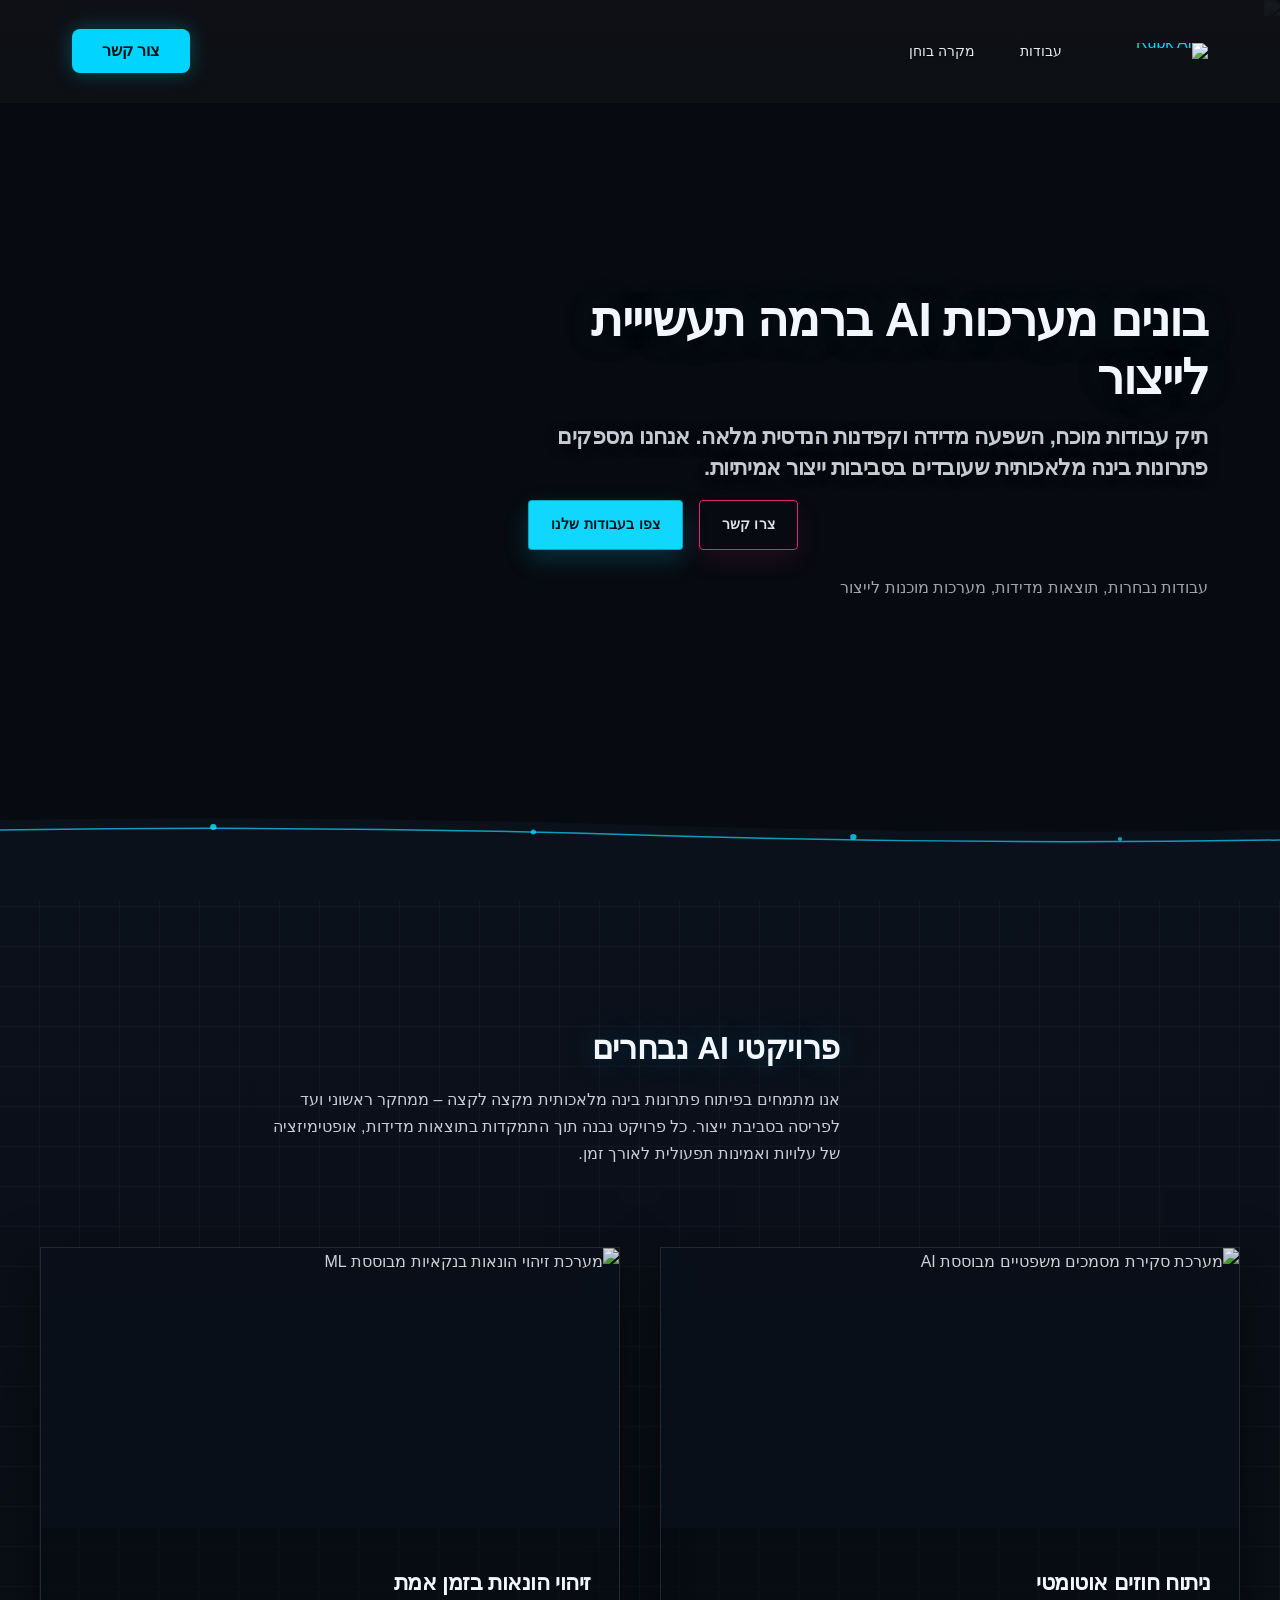
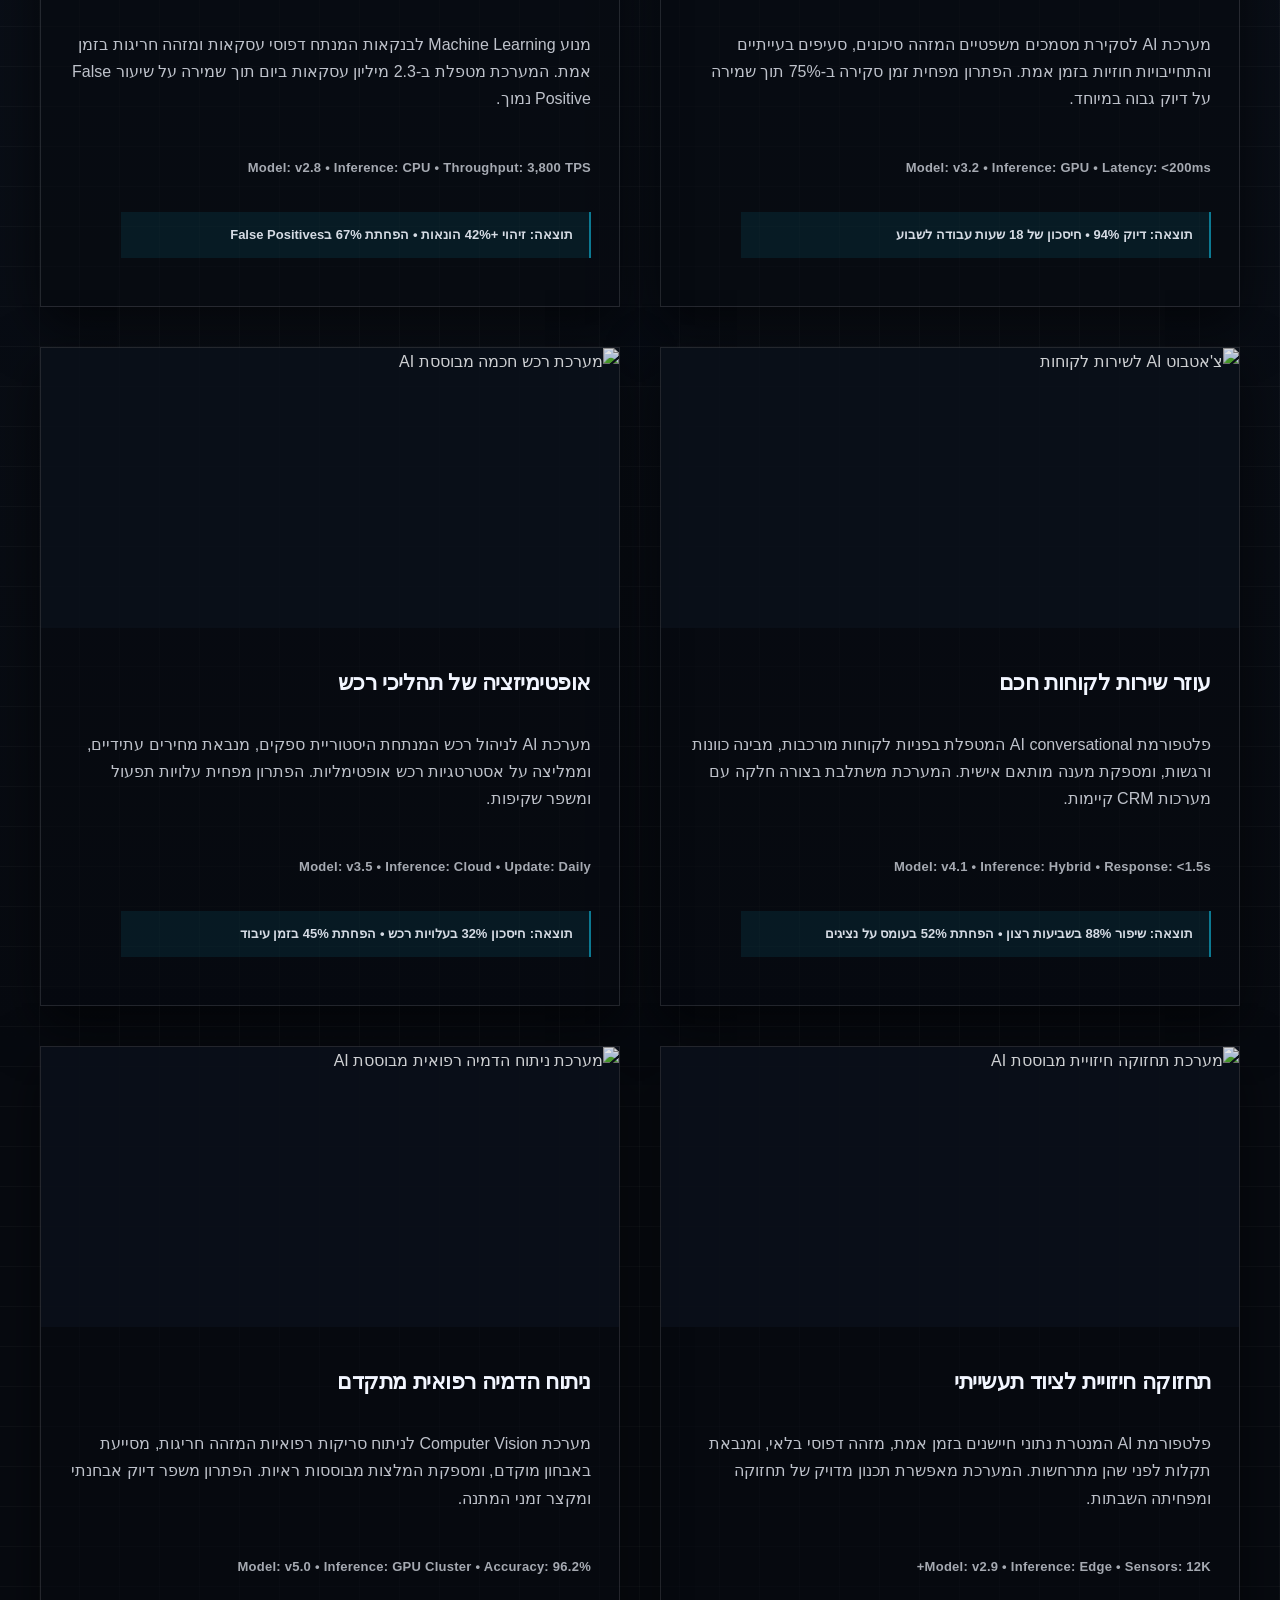
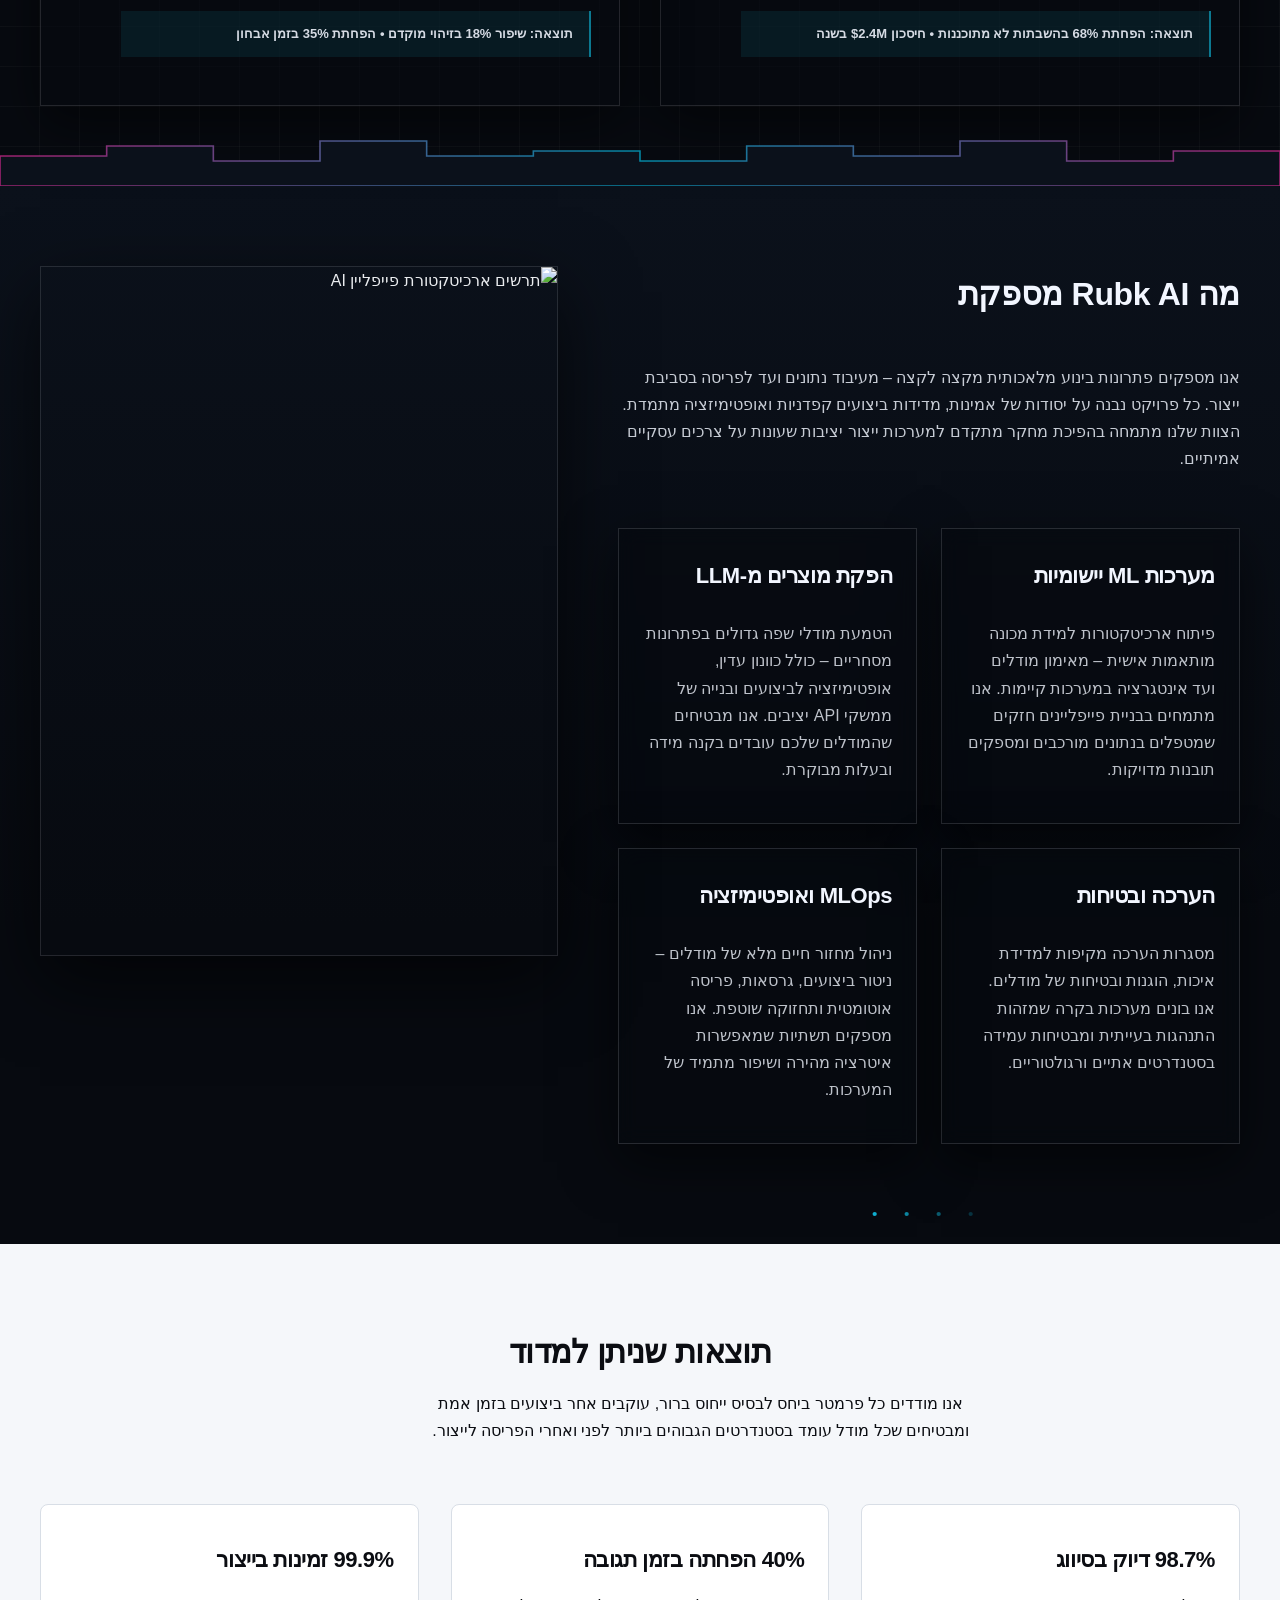
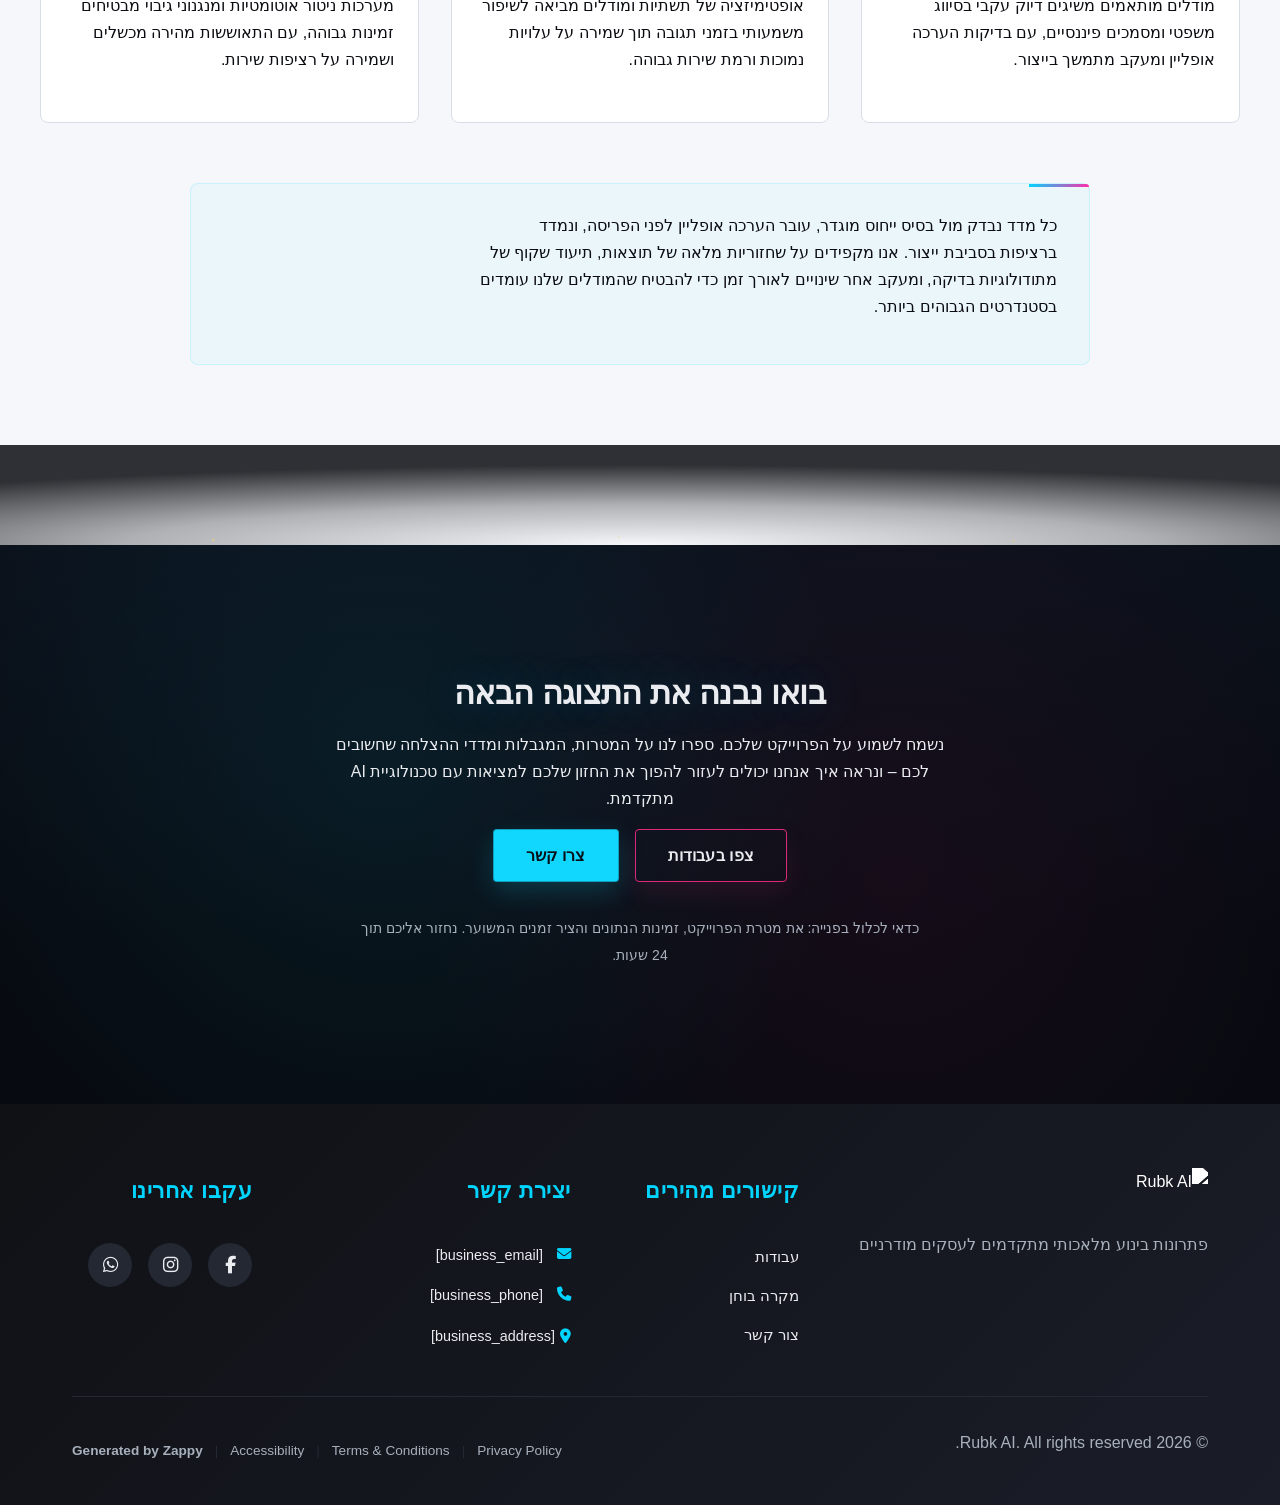
==== index.html @ 54a67a12 "Background sync: Progressive GitHub Sync" ====
<!DOCTYPE html>
<html lang="he" dir="rtl">
<head>
    <meta charset="UTF-8">
    <meta name="viewport" content="width=device-width, initial-scale=1.0">
    <meta name="robots" content="index, follow">
    <title>בינה מלאכותית לסקירת מסמכים משפטיים ושירות לקוחות — Rubk AI</title>
    <meta name="description" content="Rubk AI מובילה בפתרונות בינה מלאכותית לסקירת מסמכים משפטיים, שירות לקוחות אוטומטי ומערכות למידת מכונה בבנקאות. גלו את הטכנולוגיה המתקדמת שלנו.">
    <meta name="keywords" content="artificial intelligence legal document review, artificial intelligence customer service companies, machine learning in banking, בינה מלאכותית, פתרונות AI">
    
    <!-- Favicons -->
    <link rel="icon" type="image/x-icon" href="/assets/favicon.ico">
    <link rel="icon" type="image/png" sizes="16x16" href="/assets/favicon-16x16.png">
    <link rel="icon" type="image/png" sizes="32x32" href="/assets/favicon-32x32.png">
    <link rel="icon" type="image/png" sizes="48x48" href="/assets/favicon-48x48.png">
    <link rel="icon" type="image/png" sizes="192x192" href="/assets/favicon-192x192.png">
    <link rel="icon" type="image/png" sizes="512x512" href="/assets/favicon-512x512.png">
    <link rel="apple-touch-icon" href="/assets/apple-touch-icon.png">
    <!-- Zappy Analytics -->
<script>
(function() {
  'use strict';
  
  // Configuration
  var config = {
    websiteId: 'fe50f8b4-3760-4d78-8c7e-e76a817b6158',
    apiUrl: 'https://api.zappy5.com/api/analytics/track',
    sessionDuration: 30 * 60 * 1000, // 30 minutes
    visitorDuration: 30 * 24 * 60 * 60 * 1000, // 30 days
    trackPageViews: true,
    trackClicks: true,
    trackFormSubmissions: true
  };
  
  // Generate or retrieve persistent visitor ID (30 days)
  function getVisitorId() {
    var visitorKey = 'zappy_visitor_' + config.websiteId;
    var visitor = null;
    
    try {
      visitor = localStorage.getItem(visitorKey);
      if (visitor) {
        var visitorData = JSON.parse(visitor);
        var now = Date.now();
        
        // Check if visitor ID is still valid (30 days)
        if (now - visitorData.created < config.visitorDuration) {
          // Update last seen timestamp
          visitorData.lastSeen = now;
          localStorage.setItem(visitorKey, JSON.stringify(visitorData));
          return visitorData.id;
        }
      }
    } catch (e) {
      console.warn('Zappy Analytics: LocalStorage not available');
    }
    
    // Generate new visitor ID
    var newVisitorId = 'zv_' + Date.now() + '_' + Math.random().toString(36).substr(2, 9);
    
    try {
      localStorage.setItem(visitorKey, JSON.stringify({
        id: newVisitorId,
        created: Date.now(),
        lastSeen: Date.now()
      }));
    } catch (e) {
      // Continue without local storage
    }
    
    return newVisitorId;
  }
  
  // Generate or retrieve session ID (30 minutes)
  function getSessionId() {
    var sessionKey = 'zappy_session_' + config.websiteId;
    var session = null;
    
    try {
      session = sessionStorage.getItem(sessionKey);
      if (session) {
        var sessionData = JSON.parse(session);
        var now = Date.now();
        
        // Check if session is still valid
        if (now - sessionData.timestamp < config.sessionDuration) {
          // Update timestamp
          sessionData.timestamp = now;
          sessionStorage.setItem(sessionKey, JSON.stringify(sessionData));
          return sessionData.id;
        }
      }
    } catch (e) {
      console.warn('Zappy Analytics: SessionStorage not available');
    }
    
    // Generate new session ID
    var newSessionId = 'zs_' + Date.now() + '_' + Math.random().toString(36).substr(2, 9);
    
    try {
      sessionStorage.setItem(sessionKey, JSON.stringify({
        id: newSessionId,
        timestamp: Date.now()
      }));
    } catch (e) {
      // Continue without session storage
    }
    
    return newSessionId;
  }
  
  var visitorId = getVisitorId();
  var sessionId = getSessionId();
  
  // Track an event
  function trackEvent(eventType, data) {
    data = data || {};
    
    var eventData = {
      website_id: config.websiteId,
      event_type: eventType,
      page_path: window.location.pathname,
      referrer: document.referrer || 'direct',
      visitor_id: visitorId,
      session_id: sessionId,
      metadata: data
    };
    
    // Use sendBeacon if available (better for page unload events)
    if (navigator.sendBeacon) {
      var blob = new Blob([JSON.stringify(eventData)], { type: 'application/json' });
      navigator.sendBeacon(config.apiUrl, blob);
    } else {
      // Fallback to fetch
      fetch(config.apiUrl, {
        method: 'POST',
        headers: {
          'Content-Type': 'application/json'
        },
        body: JSON.stringify(eventData),
        keepalive: true
      }).catch(function(error) {
        console.warn('Zappy Analytics: Failed to track event', error);
      });
    }
  }
  
  // Track page view
  if (config.trackPageViews) {
    trackEvent('pageview', {
      title: document.title,
      url: window.location.href
    });
  }
  
  // Track clicks on important elements
  if (config.trackClicks) {
    document.addEventListener('click', function(e) {
      var target = e.target;
      
      // Track button clicks (counted as actions)
      if (target.tagName === 'BUTTON' || target.closest('button')) {
        var button = target.tagName === 'BUTTON' ? target : target.closest('button');
        trackEvent('click', {
          element: 'button',
          text: button.textContent.trim().substring(0, 100),
          id: button.id || null,
          class: button.className || null
        });
      }
      
      // Track link clicks (navigation - not counted as actions)
      else if (target.tagName === 'A' || target.closest('a')) {
        var link = target.tagName === 'A' ? target : target.closest('a');
        trackEvent('navigation', {
          element: 'link',
          text: link.textContent.trim().substring(0, 100),
          href: link.href,
          external: link.hostname !== window.location.hostname
        });
      }
    }, true);
  }
  
  // Track form submissions
  if (config.trackFormSubmissions) {
    document.addEventListener('submit', function(e) {
      var form = e.target;
      
      trackEvent('form_submit', {
        form_id: form.id || null,
        form_name: form.name || null,
        form_action: form.action || null,
        form_method: form.method || 'GET'
      });
    }, true);
  }
  
  // Track time on page (send on page unload)
  var pageLoadTime = Date.now();
  
  window.addEventListener('beforeunload', function() {
    var timeOnPage = Math.floor((Date.now() - pageLoadTime) / 1000); // in seconds
    
    trackEvent('page_unload', {
      time_on_page: timeOnPage,
      page_path: window.location.pathname
    });
  });
  
  // Expose tracking function globally for custom events
  window.zappyAnalytics = {
    track: trackEvent,
    getVisitorId: function() { return visitorId; },
    getSessionId: function() { return sessionId; }
  };
  
})();
</script>
<!-- End Zappy Analytics -->
    <meta property="og:title" content="בינה מלאכותית לסקירת מסמכים משפטיים ושירות לקוחות — Rubk AI">
  <meta property="og:description" content="Rubk AI מובילה בפתרונות בינה מלאכותית לסקירת מסמכים משפטיים, שירות לקוחות אוטומטי ומערכות למידת מכונה בבנקאות. גלו את הטכנולוגיה המתקדמת שלנו.">
  <meta property="og:type" content="website">
  <meta property="og:locale" content="he_IL">
  
  <meta name="twitter:card" content="summary_large_image">
  <meta name="twitter:title" content="בינה מלאכותית לסקירת מסמכים משפטיים ושירות לקוחות — Rubk AI">
  <meta name="twitter:description" content="Rubk AI מובילה בפתרונות בינה מלאכותית לסקירת מסמכים משפטיים, שירות לקוחות אוטומטי ומערכות למידת מכונה בבנקאות. גלו את הטכנולוגיה המתקדמת שלנו.">
  
  <link rel="stylesheet" href="https://cdnjs.cloudflare.com/ajax/libs/font-awesome/6.4.0/css/all.min.css">

    <!-- Favicons -->
    <link rel="icon" type="image/x-icon" href="/assets/favicon.ico">
    <link rel="icon" type="image/png" sizes="16x16" href="/assets/favicon-16x16.png">
    <link rel="icon" type="image/png" sizes="32x32" href="/assets/favicon-32x32.png">
    <link rel="icon" type="image/png" sizes="48x48" href="/assets/favicon-48x48.png">
    <link rel="icon" type="image/png" sizes="192x192" href="/assets/favicon-192x192.png">
    <link rel="icon" type="image/png" sizes="512x512" href="/assets/favicon-512x512.png">
    <link rel="apple-touch-icon" href="/assets/apple-touch-icon.png">
    <!-- Cookie Consent -->
    <link rel="stylesheet" href="https://cdn.jsdelivr.net/npm/vanilla-cookieconsent@3/dist/cookieconsent.css">
    <script src="https://cdn.jsdelivr.net/npm/vanilla-cookieconsent@3/dist/cookieconsent.umd.js"></script>
    <!-- Mickidum Accessibility Toolbar -->
    <script src="https://cdn.jsdelivr.net/gh/mickidum/acc_toolbar/acctoolbar/acctoolbar.min.js"></script>
    <link rel="stylesheet" href="/styles.css">

    <style id="zappy-dropdown-submenu-styles">
      /* ========== DESKTOP DROPDOWN SUBMENU STYLES ========== */
      /* Base styles for dropdown submenus - parent must be positioned */
      .nav-menu li:has(.sub-menu), nav li:has(.sub-menu), .navbar li:has(.sub-menu), #navMenu li:has(.sub-menu) { position: relative; }
      /* Submenu base - hidden by default */
      .nav-menu .sub-menu, nav .sub-menu, .navbar .sub-menu, #navMenu .sub-menu { display: block !important; position: absolute !important; top: 100%; left: 0; min-width: 220px; background: white; border-radius: 8px; box-shadow: 0 8px 25px rgba(0,0,0,0.15); padding: 8px 0; opacity: 0; visibility: hidden; transform: translateY(10px); transition: all 0.3s ease; z-index: 1000; list-style: none; pointer-events: none; }
      /* CRITICAL: Desktop hover styles to show dropdown */
      .nav-menu li:hover > .sub-menu, nav li:hover > .sub-menu, .navbar li:hover > .sub-menu, #navMenu li:hover > .sub-menu { opacity: 1 !important; visibility: visible !important; transform: translateY(0) !important; pointer-events: auto !important; }
      /* Submenu item styling */
      .sub-menu li { list-style: none; margin: 0; padding: 0; }
      .sub-menu a { display: block !important; padding: 10px 16px !important; color: #333 !important; font-weight: 500; text-decoration: none; white-space: nowrap; transition: background-color 0.2s; }
      .sub-menu a:hover { background-color: #f5f5f5; }
      /* RTL (Hebrew/Arabic) dropdown positioning */
      [dir="rtl"] .nav-menu .sub-menu, [dir="rtl"] nav .sub-menu, [dir="rtl"] .navbar .sub-menu, html[lang="he"] .nav-menu .sub-menu, html[lang="he"] nav .sub-menu, html[lang="he"] .navbar .sub-menu, html[lang="ar"] .nav-menu .sub-menu, html[lang="ar"] nav .sub-menu, html[lang="ar"] .navbar .sub-menu { left: auto !important; right: 0 !important; }
      /* Hide empty dropdown menus */
      .sub-menu:empty, .sub-menu:not(:has(li:not(.zappy-hidden-menu-item))), .sub-menu:not(:has(li)) { display: none !important; opacity: 0 !important; visibility: hidden !important; pointer-events: none !important; }
      /* Desktop: show submenu on Menu Group hover */
      li:has(.menu-group-title):hover > .sub-menu { opacity: 1 !important; visibility: visible !important; transform: translateY(0) !important; pointer-events: auto !important; }
      /* Menu Group title styling */
      .nav-menu > li > .menu-group-title, #navMenu > li > .menu-group-title { display: inline-block; padding: 0.5rem 1rem; cursor: default; user-select: none; }
      
      /* ========== MOBILE SUBMENU STYLES ========== */
      @media (max-width: 768px) {
        .nav-menu .sub-menu, nav .sub-menu, .navbar .sub-menu, #navMenu .sub-menu { position: static !important; transform: none !important; box-shadow: none !important; background: transparent !important; max-height: 0; overflow: hidden; opacity: 0; visibility: hidden; transition: max-height 0.3s ease, opacity 0.3s ease; padding: 0 !important; border-radius: 0 !important; }
        .sub-menu.mobile-expanded { max-height: 500px !important; opacity: 1 !important; visibility: visible !important; padding: 8px 0 8px 16px !important; }
        [dir="rtl"] .sub-menu.mobile-expanded, html[lang="he"] .sub-menu.mobile-expanded { padding: 8px 16px 8px 0 !important; }
        /* Disable hover behavior on mobile */
        .nav-menu li:hover > .sub-menu, nav li:hover > .sub-menu, .navbar li:hover > .sub-menu, #navMenu li:hover > .sub-menu { opacity: 0; visibility: hidden; pointer-events: none; }
        .nav-menu li > .sub-menu.mobile-expanded, nav li > .sub-menu.mobile-expanded, .navbar li > .sub-menu.mobile-expanded, #navMenu li > .sub-menu.mobile-expanded { opacity: 1 !important; visibility: visible !important; pointer-events: auto !important; }
        .nav-menu li:has(.sub-menu), nav li:has(.sub-menu), .navbar li:has(.sub-menu), #navMenu li:has(.sub-menu) { display: flex !important; flex-wrap: wrap !important; align-items: center !important; position: relative !important; min-height: 44px !important; }
        .nav-menu li:has(.sub-menu) > a, nav li:has(.sub-menu) > a, .navbar li:has(.sub-menu) > a, #navMenu li:has(.sub-menu) > a { flex: 1 !important; min-width: 0 !important; }
        .nav-menu li:has(.sub-menu) > .menu-group-title, nav li:has(.sub-menu) > .menu-group-title, .navbar li:has(.sub-menu) > .menu-group-title, #navMenu li:has(.sub-menu) > .menu-group-title { flex: 1 !important; min-width: 0 !important; padding: 0 !important; line-height: inherit !important; }
        .nav-menu li:has(.sub-menu) > .sub-menu, nav li:has(.sub-menu) > .sub-menu, .navbar li:has(.sub-menu) > .sub-menu, #navMenu li:has(.sub-menu) > .sub-menu { flex-basis: 100% !important; width: 100% !important; }
        .nav-menu li:has(.sub-menu) > a [class*="chevron"], .nav-menu li:has(.sub-menu) > a [class*="arrow"], .nav-menu li:has(.sub-menu) > a .fa-chevron-down, .nav-menu li:has(.sub-menu) > a .fa-angle-down, nav li:has(.sub-menu) > a [class*="chevron"], nav li:has(.sub-menu) > a [class*="arrow"], #navMenu li:has(.sub-menu) > a [class*="chevron"], #navMenu li:has(.sub-menu) > a [class*="arrow"] { display: none !important; visibility: hidden !important; }
        .mobile-submenu-toggle { display: flex !important; align-items: center !important; justify-content: center !important; width: 44px !important; height: auto !important; background: transparent !important; border: none !important; cursor: pointer !important; color: var(--text-dark) !important; position: static !important; flex-shrink: 0 !important; align-self: stretch !important; z-index: 2 !important; padding: 0 !important; margin: 0 !important; }
        .mobile-submenu-toggle::after { content: '' !important; width: 0 !important; height: 0 !important; border-left: 6px solid transparent !important; border-right: 6px solid transparent !important; border-top: 7px solid currentColor !important; transition: transform 0.3s ease !important; }
        .mobile-submenu-toggle.expanded::after { transform: rotate(180deg) !important; }
        .sub-menu a { padding: 10px 0 !important; display: block !important; color: var(--text-dark) !important; }
        .navbar .sub-menu li a, nav.navbar .sub-menu li a, .zappy-products-dropdown .sub-menu a { color: var(--text-dark) !important; }
      }
      @media (min-width: 769px) { .mobile-submenu-toggle { display: none !important; } }
    </style>

    <style id="zappy-widget-visibility">
      #mic-access-tool-general-button, .mic-access-tool-general-button,
      #mic-init-access-tool .mic-access-tool-general-button, #mic-init-access-tool #mic-access-tool-general-button,
      ._access-icon, #mic-access-tool-box, .mic-access-tool-box,
      #mic-init-access-tool #mic-access-tool-box, div[id*="mic-access-tool-box"], ._access-menu {
        display: none !important; visibility: hidden !important; opacity: 0 !important; pointer-events: none !important;
      }
    </style>
</head>
<body>

  <nav class="navbar" dir="rtl">
  <button class="mobile-toggle" id="mobileToggle" aria-label="Menu">
    <svg class="hamburger-icon" width="24" height="24" viewbox="0 0 24 24" fill="none">
      <path d="M3 12h18M3 6h18M3 18h18" stroke="currentColor" stroke-width="2" stroke-linecap="round"></path>
    </svg>
    <svg class="close-icon" width="24" height="24" viewbox="0 0 24 24" fill="none" style="display:none;">
      <path d="M18 6L6 18M6 6l12 12" stroke="currentColor" stroke-width="2" stroke-linecap="round"></path>
    </svg>
  </button>
  
  <button class="phone-header-btn" aria-label="Call">
    <svg width="20" height="20" viewbox="0 0 24 24" fill="currentColor">
      <path d="M22 16.92v3a2 2 0 0 1-2.18 2 19.79 19.79 0 0 1-8.63-3.07 19.5 19.5 0 0 1-6-6 19.79 19.79 0 0 1-3.07-8.67A2 2 0 0 1 4.11 2h3a2 2 0 0 1 2 1.72 12.84 12.84 0 0 0 .7 2.81 2 2 0 0 1-.45 2.11L8.09 9.91a16 16 0 0 0 6 6l1.27-1.27a2 2 0 0 1 2.11-.45 12.84 12.84 0 0 0 2.81.7A2 2 0 0 1 22 16.92z"></path>
    </svg>
  </button>
  
  <div class="nav-container">
    <div class="nav-brand">
      <a href="/" class="logo-link">
        <img src="/assets/rubk-ai-artificial-intelligence-logo.webp" alt="Rubk AI" class="logo">
      </a>
    </div>
    
    <ul class="nav-menu" id="navMenu"><li><a href="/work">עבודות</a></li><li><a href="/case-study">מקרה בוחן</a></li></ul>
    
    <div class="nav-cta-container">
      <a href="/contact" class="nav-cta-btn">צור קשר</a>
    </div>
  </div>
</nav>
  
  <main>
    <section class="index-hero-section" data-layout-spec="בית-hero" data-hero-type="fullscreen-scrim">
  <!-- Background Image Layer -->
  <div class="index-hero-section__bg-wrapper">
    <img data-hero-bg="true" data-placeholder="index-hero-bg" data-context="Cinematic near-black background with neural network nodes and connections, subtle bokeh light points in electric cyan and magenta, film grain texture overlay, deep space technology aesthetic, abstract AI visualization with glowing data points and interconnected pathways, dark atmospheric lighting with depth, professional tech photography style" width="1920" height="1080" src="/assets/site-index-hero-bg.webp" alt="רקע רשת נוירונים" class="index-hero-section__bg-image">
  </div>

  <!-- Gradient Scrim Overlay -->
  <div class="index-hero-section__scrim" aria-hidden="true"></div>

  <!-- Content Overlay Group -->
  <div class="index-hero-section__content">
    <div class="index-hero-section__content-inner">
      <h1 class="index-hero-section__headline">בונים מערכות AI ברמה תעשייית לייצור</h1>
      <h3 class="index-hero-section__subtitle">תיק עבודות מוכח, השפעה מדידה וקפדנות הנדסית מלאה. אנחנו מספקים פתרונות בינה מלאכותית שעובדים בסביבות ייצור אמיתיות.</h3>
      
      <div class="index-hero-section__cta-group">
        <a href="/work" class="index-hero-section__cta index-hero-section__cta--primary">צפו בעבודות שלנו</a>
        <a href="/contact" class="index-hero-section__cta index-hero-section__cta--secondary">צרו קשר</a>
      </div>

      <p class="index-hero-section__credibility">עבודות נבחרות, תוצאות מדידות, מערכות מוכנות לייצור</p>
    </div>
  </div>

  <!-- Bottom Divider: Diagonal Gradient Fade + Neon Line with Node Dots -->
  <div class="index-hero-section__divider-wrapper">
    <svg data-no-icon-edit="true" aria-hidden="true" viewbox="0 0 1200 120" preserveaspectratio="none" xmlns="http://www.w3.org/2000/svg" class="index-hero-section__divider-svg">
      <defs>
        <linearGradient id="index-hero-divider-gradient" x1="0%" y1="0%" x2="0%" y2="100%">
          <stop offset="0%" style="stop-color:rgba(7,10,16,0);stop-"></stop>
          <stop offset="100%" style="stop-color:#070A10;stop-opacity:1"></stop>
        </linearGradient>
      </defs>
      <!-- Diagonal gradient fill -->
      <path d="M0,120 L0,40 Q300,35 600,45 T1200,50 L1200,120 Z" fill="#0B111B"></path>
      <!-- Neon cyan line with node dots -->
      <path d="M0,50 Q300,45 600,55 T1200,60" stroke="#11D7FF" stroke-width="1.5" fill="#0B111B" opacity="0.7"></path>
      <circle cx="200" cy="47" r="3" fill="#11D7FF" opacity="0.85"></circle>
      <circle cx="500" cy="52" r="2.5" fill="#11D7FF" opacity="0.75"></circle>
      <circle cx="800" cy="57" r="3" fill="#11D7FF" opacity="0.8"></circle>
      <circle cx="1050" cy="59" r="2" fill="#11D7FF" opacity="0.7"></circle>
    </svg>
  </div>
</section>

<section class="index-portfolio-section" data-layout-spec="בית-portfolio">
  <div class="index-portfolio-container">
    <div class="index-portfolio-intro">
      <h2>פרויקטי AI נבחרים</h2>
      <p>אנו מתמחים בפיתוח פתרונות בינה מלאכותית מקצה לקצה – ממחקר ראשוני ועד לפריסה בסביבת ייצור. כל פרויקט נבנה תוך התמקדות בתוצאות מדידות, אופטימיזציה של עלויות ואמינות תפעולית לאורך זמן.</p>
    </div>

    <div class="index-portfolio-grid">
      <article class="index-portfolio-card">
        <div class="index-portfolio-card-image">
          <img data-placeholder="index-portfolio-image-1" data-context="Dark-themed AI dashboard showing legal document review interface with highlighted clauses, confidence scores, and automated risk assessment visualizations for an artificial intelligence legal document review system" width="600" height="400" src="/assets/site-index-portfolio-image-1.webp" alt="מערכת סקירת מסמכים משפטיים מבוססת AI">
        </div>
        <div class="index-portfolio-card-content">
          <h3>ניתוח חוזים אוטומטי</h3>
          <p>מערכת AI לסקירת מסמכים משפטיים המזהה סיכונים, סעיפים בעייתיים והתחייבויות חוזיות בזמן אמת. הפתרון מפחית זמן סקירה ב-75% תוך שמירה על דיוק גבוה במיוחד.</p>
          <p class="index-portfolio-card-tech"><span class="index-portfolio-mono">Model: v3.2 • Inference: GPU • Latency: &lt;200ms</span></p>
          <p class="index-portfolio-card-metric">תוצאה: דיוק 94% • חיסכון של 18 שעות עבודה לשבוע</p>
        </div>
      </article>

      <article class="index-portfolio-card">
        <div class="index-portfolio-card-image">
          <img data-placeholder="index-portfolio-image-2" data-context="Modern banking AI interface showing fraud detection dashboard with transaction flow visualization, anomaly alerts, and real-time risk scoring for machine learning in banking applications" width="600" height="400" src="/assets/site-index-portfolio-image-2.webp" alt="מערכת זיהוי הונאות בנקאיות מבוססת ML">
        </div>
        <div class="index-portfolio-card-content">
          <h3>זיהוי הונאות בזמן אמת</h3>
          <p>מנוע Machine Learning לבנקאות המנתח דפוסי עסקאות ומזהה חריגות בזמן אמת. המערכת מטפלת ב-2.3 מיליון עסקאות ביום תוך שמירה על שיעור False Positive נמוך.</p>
          <p class="index-portfolio-card-tech"><span class="index-portfolio-mono">Model: v2.8 • Inference: CPU • Throughput: 3,800 TPS</span></p>
          <p class="index-portfolio-card-metric">תוצאה: זיהוי +42% הונאות • הפחתת 67% בFalse Positives</p>
        </div>
      </article>

      <article class="index-portfolio-card">
        <div class="index-portfolio-card-image">
          <img data-placeholder="index-portfolio-image-3" data-context="Sleek customer service AI chatbot interface showing conversation flow, sentiment analysis indicators, and automated response suggestions for artificial intelligence customer service companies" width="600" height="400" src="/assets/site-index-portfolio-image-3.webp" alt="צ'אטבוט AI לשירות לקוחות">
        </div>
        <div class="index-portfolio-card-content">
          <h3>עוזר שירות לקוחות חכם</h3>
          <p>פלטפורמת AI conversational המטפלת בפניות לקוחות מורכבות, מבינה כוונות ורגשות, ומספקת מענה מותאם אישית. המערכת משתלבת בצורה חלקה עם מערכות CRM קיימות.</p>
          <p class="index-portfolio-card-tech"><span class="index-portfolio-mono">Model: v4.1 • Inference: Hybrid • Response: &lt;1.5s</span></p>
          <p class="index-portfolio-card-metric">תוצאה: שיפור 88% בשביעות רצון • הפחתת 52% בעומס על נציגים</p>
        </div>
      </article>

      <article class="index-portfolio-card">
        <div class="index-portfolio-card-image">
          <img data-placeholder="index-portfolio-image-4" data-context="Professional procurement AI dashboard showing supplier evaluation metrics, cost optimization graphs, and automated purchase order recommendations for procurement ai systems" width="600" height="400" src="/assets/site-index-portfolio-image-4.webp" alt="מערכת רכש חכמה מבוססת AI">
        </div>
        <div class="index-portfolio-card-content">
          <h3>אופטימיזציה של תהליכי רכש</h3>
          <p>מערכת AI לניהול רכש המנתחת היסטוריית ספקים, מנבאת מחירים עתידיים, וממליצה על אסטרטגיות רכש אופטימליות. הפתרון מפחית עלויות תפעול ומשפר שקיפות.</p>
          <p class="index-portfolio-card-tech"><span class="index-portfolio-mono">Model: v3.5 • Inference: Cloud • Update: Daily</span></p>
          <p class="index-portfolio-card-metric">תוצאה: חיסכון 32% בעלויות רכש • הפחתת 45% בזמן עיבוד</p>
        </div>
      </article>

      <article class="index-portfolio-card">
        <div class="index-portfolio-card-image">
          <img data-placeholder="index-portfolio-image-5" data-context="Advanced predictive maintenance AI system showing industrial equipment monitoring, failure prediction graphs, and maintenance scheduling interface with IoT sensor data visualization" width="600" height="400" src="/assets/site-index-portfolio-image-5.webp" alt="מערכת תחזוקה חיזויית מבוססת AI">
        </div>
        <div class="index-portfolio-card-content">
          <h3>תחזוקה חיזויית לציוד תעשייתי</h3>
          <p>פלטפורמת AI המנטרת נתוני חיישנים בזמן אמת, מזהה דפוסי בלאי, ומנבאת תקלות לפני שהן מתרחשות. המערכת מאפשרת תכנון מדויק של תחזוקה ומפחיתה השבתות.</p>
          <p class="index-portfolio-card-tech"><span class="index-portfolio-mono">Model: v2.9 • Inference: Edge • Sensors: 12K+</span></p>
          <p class="index-portfolio-card-metric">תוצאה: הפחתת 68% בהשבתות לא מתוכננות • חיסכון $2.4M בשנה</p>
        </div>
      </article>

      <article class="index-portfolio-card">
        <div class="index-portfolio-card-image">
          <img data-placeholder="index-portfolio-image-6" data-context="Sophisticated medical imaging AI system showing diagnostic analysis interface with highlighted anomalies, confidence scores, and comparative scan visualizations for healthcare diagnostics" width="600" height="400" src="/assets/site-index-portfolio-image-6.webp" alt="מערכת ניתוח הדמיה רפואית מבוססת AI">
        </div>
        <div class="index-portfolio-card-content">
          <h3>ניתוח הדמיה רפואית מתקדם</h3>
          <p>מערכת Computer Vision לניתוח סריקות רפואיות המזהה חריגות, מסייעת באבחון מוקדם, ומספקת המלצות מבוססות ראיות. הפתרון משפר דיוק אבחנתי ומקצר זמני המתנה.</p>
          <p class="index-portfolio-card-tech"><span class="index-portfolio-mono">Model: v5.0 • Inference: GPU Cluster • Accuracy: 96.2%</span></p>
          <p class="index-portfolio-card-metric">תוצאה: שיפור 18% בזיהוי מוקדם • הפחתת 35% בזמן אבחון</p>
        </div>
      </article>
    </div>
  </div>

  <div class="index-portfolio-divider-wrapper">
    <svg data-no-icon-edit="true" aria-hidden="true" viewbox="0 0 1200 60" preserveaspectratio="none" xmlns="http://www.w3.org/2000/svg">
      <defs>
        <linearGradient id="index-portfolio-gradient" x1="0%" y1="0%" x2="100%" y2="0%">
          <stop offset="0%" style="stop-color:#FF2DAA;stop-opacity:0.6"></stop>
          <stop offset="50%" style="stop-color:#00D4FF;stop-opacity:0.6"></stop>
          <stop offset="100%" style="stop-color:#FF2DAA;stop-opacity:0.6"></stop>
        </linearGradient>
      </defs>
      <path d="M0,60 L0,30 L100,30 L100,20 L200,20 L200,35 L300,35 L300,15 L400,15 L400,30 L500,30 L500,25 L600,25 L600,35 L700,35 L700,20 L800,20 L800,30 L900,30 L900,15 L1000,15 L1000,35 L1100,35 L1100,25 L1200,25 L1200,60 Z" fill="#0B111B" stroke="url(#index-portfolio-gradient)" stroke-width="1.5"></path>
    </svg>
  </div>
</section>

<section class="index-capabilities-section" data-layout-spec="בית-capabilities">
  <div class="index-capabilities-container">
    <div class="index-capabilities-content-column">
      <h2 class="index-capabilities-title">מה Rubk AI מספקת</h2>
      <p class="index-capabilities-intro">אנו מספקים פתרונות בינוע מלאכותית מקצה לקצה – מעיבוד נתונים ועד לפריסה בסביבת ייצור. כל פרויקט נבנה על יסודות של אמינות, מדידות ביצועים קפדניות ואופטימיזציה מתמדת. הצוות שלנו מתמחה בהפיכת מחקר מתקדם למערכות ייצור יציבות שעונות על צרכים עסקיים אמיתיים.</p>
      <div class="index-capabilities-grid">
        <div class="index-capabilities-block">
          <h3 class="index-capabilities-block-title">מערכות ML יישומיות</h3>
          <p class="index-capabilities-block-text">פיתוח ארכיטקטורות למידת מכונה מותאמות אישית – מאימון מודלים ועד אינטגרציה במערכות קיימות. אנו מתמחים בבניית פייפליינים חזקים שמטפלים בנתונים מורכבים ומספקים תובנות מדויקות.</p>
        </div>
        <div class="index-capabilities-block">
          <h3 class="index-capabilities-block-title">הפקת מוצרים מ-LLM</h3>
          <p class="index-capabilities-block-text">הטמעת מודלי שפה גדולים בפתרונות מסחריים – כולל כוונון עדין, אופטימיזציה לביצועים ובנייה של ממשקי API יציבים. אנו מבטיחים שהמודלים שלכם עובדים בקנה מידה ובעלות מבוקרת.</p>
        </div>
        <div class="index-capabilities-block">
          <h3 class="index-capabilities-block-title">הערכה ובטיחות</h3>
          <p class="index-capabilities-block-text">מסגרות הערכה מקיפות למדידת איכות, הוגנות ובטיחות של מודלים. אנו בונים מערכות בקרה שמזהות התנהגות בעייתית ומבטיחות עמידה בסטנדרטים אתיים ורגולטוריים.</p>
        </div>
        <div class="index-capabilities-block">
          <h3 class="index-capabilities-block-title">MLOps ואופטימיזציה</h3>
          <p class="index-capabilities-block-text">ניהול מחזור חיים מלא של מודלים – ניטור ביצועים, גרסאות, פריסה אוטומטית ותחזוקה שוטפת. אנו מספקים תשתיות שמאפשרות איטרציה מהירה ושיפור מתמיד של המערכות.</p>
        </div>
      </div>
    </div>
    <div class="index-capabilities-image-column">
      <img data-placeholder="index-capabilities-image-1" data-context="Dark-themed AI pipeline architecture diagram showing data flow through training, evaluation, and deployment stages with glowing neon cyan and magenta connection lines on a near-black background, technical schematic style for artificial intelligence company" width="600" height="800" src="/assets/site-index-capabilities-image-1.webp" alt="תרשים ארכיטקטורת פייפליין AI" class="index-capabilities-image">
    </div>
  </div>
  <div class="index-capabilities-divider-wrapper">
    <svg data-no-icon-edit="true" aria-hidden="true" viewbox="0 0 1200 60" preserveaspectratio="none" xmlns="http://www.w3.org/2000/svg" class="index-capabilities-divider-svg">
      <defs>
        <linearGradient id="index-capabilities-line-gradient" x1="0%" y1="0%" x2="100%" y2="0%">
          <stop offset="0%" style="stop-color:#11D7FF;stop-opacity:1"></stop>
          <stop offset="100%" style="stop-color:#11D7FF;stop-"></stop>
        </linearGradient>
      </defs>
      <line x1="0" y1="30" x2="800" y2="30" stroke="url(#index-capabilities-line-gradient)" stroke-width="2"></line>
      <circle cx="820" cy="30" r="2" fill="#11D7FF" opacity="0.8"></circle>
      <circle cx="850" cy="30" r="2" fill="#11D7FF" opacity="0.6"></circle>
      <circle cx="880" cy="30" r="2" fill="#11D7FF" opacity="0.4"></circle>
      <circle cx="910" cy="30" r="2" fill="#11D7FF" opacity="0.2"></circle>
    </svg>
  </div>
</section>

<section class="index-stats-section" data-layout-spec="בית-stats">
  <div class="index-stats-container">
    <div class="index-stats-intro">
      <h2>תוצאות שניתן למדוד</h2>
      <p>אנו מודדים כל פרמטר ביחס לבסיס ייחוס ברור, עוקבים אחר ביצועים בזמן אמת ומבטיחים שכל מודל עומד בסטנדרטים הגבוהים ביותר לפני ואחרי הפריסה לייצור.</p>
    </div>

    <div class="index-stats-grid">
      <div class="index-stats-card">
        <h3>98.7% דיוק בסיווג</h3>
        <p>מודלים מותאמים משיגים דיוק עקבי בסיווג משפטי ומסמכים פיננסיים, עם בדיקות הערכה אופליין ומעקב מתמשך בייצור.</p>
      </div>

      <div class="index-stats-card">
        <h3>40% הפחתה בזמן תגובה</h3>
        <p>אופטימיזציה של תשתיות ומודלים מביאה לשיפור משמעותי בזמני תגובה תוך שמירה על עלויות נמוכות ורמת שירות גבוהה.</p>
      </div>

      <div class="index-stats-card">
        <h3>99.9% זמינות בייצור</h3>
        <p>מערכות ניטור אוטומטיות ומנגנוני גיבוי מבטיחים זמינות גבוהה, עם התאוששות מהירה מכשלים ושמירה על רציפות שירות.</p>
      </div>
    </div>

    <div class="index-stats-proof">
      <p>כל מדד נבדק מול בסיס ייחוס מוגדר, עובר הערכה אופליין לפני הפריסה, ונמדד ברציפות בסביבת ייצור. אנו מקפידים על שחזוריות מלאה של תוצאות, תיעוד שקוף של מתודולוגיות בדיקה, ומעקב אחר שינויים לאורך זמן כדי להבטיח שהמודלים שלנו עומדים בסטנדרטים הגבוהים ביותר.</p>
    </div>
  </div>

  <div class="index-stats-divider-wrapper">
    <svg data-no-icon-edit="true" aria-hidden="true" viewbox="0 0 1200 100" preserveaspectratio="none" xmlns="http://www.w3.org/2000/svg">
      <defs>
        <radialGradient id="stats-vignette-gradient" cx="50%" cy="100%" r="80%">
          <stop offset="0%" stop-color="#0B0D12" stop-opacity="0"></stop>
          <stop offset="50%" stop-color="#0B0D12" stop-opacity="0.3"></stop>
          <stop offset="100%" stop-color="#0B0D12" stop-opacity="0.85"></stop>
        </radialGradient>
      </defs>
      <rect x="0" y="0" width="1200" height="100" fill="url(#stats-vignette-gradient)"></rect>
      <circle cx="200" cy="95" r="1.5" fill="#FFD166" opacity="0.4"></circle>
      <circle cx="580" cy="92" r="1" fill="#FFD166" opacity="0.3"></circle>
      <circle cx="950" cy="96" r="1.2" fill="#FFD166" opacity="0.35"></circle>
    </svg>
  </div>
</section>

<section class="index-cta-section" data-layout-spec="בית-cta">
  <div class="index-cta-container">
    <div class="index-cta-content">
      <h2 class="index-cta-title">בואו נבנה את התצוגה הבאה</h2>
      <p class="index-cta-description">נשמח לשמוע על הפרוייקט שלכם. ספרו לנו על המטרות, המגבלות ומדדי ההצלחה שחשובים לכם – ונראה איך אנחנו יכולים לעזור להפוך את החזון שלכם למציאות עם טכנולוגיית AI מתקדמת.</p>
      <div class="index-cta-buttons">
        <a href="/contact" class="index-cta-btn index-cta-btn-primary">צרו קשר</a>
        <a href="/work" class="index-cta-btn index-cta-btn-secondary">צפו בעבודות</a>
      </div>
      <p class="index-cta-note"><small>כדאי לכלול בפנייה: את מטרת הפרוייקט, זמינות הנתונים והציר זמנים המשוער. נחזור אליכם תוך 24 שעות.</small></p>
    </div>
  </div>
</section>
  </main>
  
  <footer class="site-footer"><div class="footer-container"><div class="footer-top"><div class="footer-column footer-about"><img src="/assets/rubk-ai-artificial-intelligence-logo.webp" alt="Rubk AI" class="logo"><p class="footer-description">פתרונות בינוע מלאכותי מתקדמים לעסקים מודרניים</p></div><div class="footer-column footer-links"><h3 class="footer-heading">קישורים מהירים</h3><ul class="footer-nav"><li><a href="/work">עבודות</a></li><li><a href="/case-study">מקרה בוחן</a></li><li><a href="/contact">צור קשר</a></li></ul></div><div class="footer-column footer-contact"><h3 class="footer-heading">יצירת קשר</h3><ul class="contact-list"><li><i class="fas fa-envelope"></i><a href="mailto:[business_email]">[business_email]</a></li><li><i class="fas fa-phone"></i><a href="tel:[business_phone]">[business_phone]</a></li><li><a href="/"><i class="fas fa-map-marker-alt"></i><span>[business_address]</span></a></li></ul></div><div class="footer-column footer-social"><h3 class="footer-heading">עקבו אחרינו</h3><div class="social-links"><a href="[facebook_handle]" aria-label="Facebook"><i class="fab fa-facebook-f"></i></a><a href="[instagram_handle]" aria-label="Instagram"><i class="fab fa-instagram"></i></a><a href="[whatsapp_handle]" aria-label="WhatsApp"><i class="fab fa-whatsapp"></i></a></div></div></div><div class="footer-bottom"><div class="footer-bottom-content"><p class="copyright">© 2026 Rubk AI. All rights reserved.</p><div class="footer-legal"><a href="/privacy">Privacy Policy</a><span class="separator">|</span><a href="/terms">Terms &amp; Conditions</a><span class="separator">|</span><a href="/accessibility">Accessibility</a><span class="separator">|</span><a href="https://zappy5.com" target="_blank" class="zappy-attribution">Generated by Zappy</a></div></div></div></div></footer>
  
  <a href="https://wa.me/[whatsapp_handle]" class="whatsapp-float" aria-label="WhatsApp">
    <i class="fab fa-whatsapp"></i>
  </a>
  
  <div data-integration="accessibility:toolbar"></div>

    <script src="/script.js"></script>

    <script id="zappy-mobile-submenu-script">
    (function() {
      function initMobileSubmenuToggles() {
        if (window.innerWidth > 768) {
          document.querySelectorAll('.mobile-submenu-toggle').forEach(function(btn) { btn.remove(); });
          document.querySelectorAll('.sub-menu.mobile-expanded').forEach(function(menu) { menu.classList.remove('mobile-expanded'); });
          return;
        }
        var items = document.querySelectorAll('.nav-menu li:has(.sub-menu), nav li:has(.sub-menu), .navbar li:has(.sub-menu), #navMenu li:has(.sub-menu)');
        items.forEach(function(li) {
          if (li.querySelector('.mobile-submenu-toggle')) return;
          var submenu = li.querySelector('.sub-menu');
          var parentLink = li.querySelector(':scope > a');
          if (!submenu || !parentLink) return;
          var toggleBtn = document.createElement('button');
          toggleBtn.className = 'mobile-submenu-toggle';
          toggleBtn.setAttribute('aria-label', 'Toggle submenu');
          toggleBtn.setAttribute('type', 'button');
          parentLink.insertAdjacentElement('afterend', toggleBtn);
          toggleBtn.addEventListener('click', function(e) {
            e.preventDefault(); e.stopPropagation();
            document.querySelectorAll('.sub-menu.mobile-expanded').forEach(function(menu) {
              if (menu !== submenu) { menu.classList.remove('mobile-expanded'); var t = menu.parentElement.querySelector('.mobile-submenu-toggle'); if(t) t.classList.remove('expanded'); }
            });
            submenu.classList.toggle('mobile-expanded');
            toggleBtn.classList.toggle('expanded');
          });
        });
      }
      if (document.readyState === 'loading') { document.addEventListener('DOMContentLoaded', initMobileSubmenuToggles); }
      else { initMobileSubmenuToggles(); }
      var resizeTimer; window.addEventListener('resize', function() { clearTimeout(resizeTimer); resizeTimer = setTimeout(initMobileSubmenuToggles, 250); });
      // Re-initialize when mobile menu becomes visible (MutationObserver)
      var observer = new MutationObserver(function(mutations) {
        mutations.forEach(function(mutation) {
          if (mutation.type === 'attributes') {
            var target = mutation.target;
            if (target.classList && (target.classList.contains('active') || target.classList.contains('open'))) {
              setTimeout(initMobileSubmenuToggles, 100);
            }
          }
        });
      });
      setTimeout(function() {
        document.querySelectorAll('.mobile-menu, .nav-menu, #navMenu, nav').forEach(function(menu) {
          observer.observe(menu, { attributes: true, attributeFilter: ['class', 'style'] });
        });
      }, 500);
    })();
    </script>

    <script id="zappy-navbar-scroll-effect">
    (function(){var nb=document.querySelector('nav.navbar,.navbar:not(.zappy-catalog-menu)');var cm=document.querySelector('.zappy-catalog-menu');if(!nb)return;var fb='rgba(15,17,21,0.85)';var th=60;nb.style.transition='background 0.3s ease,backdrop-filter 0.3s ease,-webkit-backdrop-filter 0.3s ease,box-shadow 0.3s ease';if(cm)cm.style.transition='background 0.3s ease,backdrop-filter 0.3s ease,-webkit-backdrop-filter 0.3s ease';function onS(){var y=window.scrollY||window.pageYOffset;if(y>th){nb.style.background=fb;nb.style.backdropFilter='blur(12px)';nb.style.webkitBackdropFilter='blur(12px)';nb.style.boxShadow='0 2px 16px rgba(0,0,0,0.12)';if(cm){cm.style.background=fb;cm.style.backdropFilter='blur(12px)';cm.style.webkitBackdropFilter='blur(12px)';}}else{nb.style.background='transparent';nb.style.backdropFilter='none';nb.style.webkitBackdropFilter='none';nb.style.boxShadow='none';if(cm){cm.style.background='transparent';cm.style.backdropFilter='none';cm.style.webkitBackdropFilter='none';}}}window.addEventListener('scroll',onS,{passive:true});onS();})();
    </script>
</body>
</html>
---- styles.css ----
/* Self-hosted fonts (Inter + Rubik for multi-language support) */

/* Inter font (English / LTR languages) */
@font-face {
  font-family: 'Inter';
  font-style: normal;
  font-weight: 400;
  font-display: swap;
  src: url('assets/fonts/Inter-Regular.woff2') format('woff2');
}

@font-face {
  font-family: 'Inter';
  font-style: normal;
  font-weight: 500;
  font-display: swap;
  src: url('assets/fonts/Inter-Medium.woff2') format('woff2');
}

@font-face {
  font-family: 'Inter';
  font-style: normal;
  font-weight: 600;
  font-display: swap;
  src: url('assets/fonts/Inter-SemiBold.woff2') format('woff2');
}

@font-face {
  font-family: 'Inter';
  font-style: normal;
  font-weight: 700;
  font-display: swap;
  src: url('assets/fonts/Inter-Bold.woff2') format('woff2');
}

/* Rubik font (Hebrew / RTL languages) */
@font-face {
  font-family: 'Rubik';
  font-style: normal;
  font-weight: 400;
  font-display: swap;
  src: url('assets/fonts/Rubik-Regular.woff2') format('woff2');
}

@font-face {
  font-family: 'Rubik';
  font-style: normal;
  font-weight: 500;
  font-display: swap;
  src: url('assets/fonts/Rubik-Medium.woff2') format('woff2');
}

@font-face {
  font-family: 'Rubik';
  font-style: normal;
  font-weight: 600;
  font-display: swap;
  src: url('assets/fonts/Rubik-SemiBold.woff2') format('woff2');
}

@font-face {
  font-family: 'Rubik';
  font-style: normal;
  font-weight: 700;
  font-display: swap;
  src: url('assets/fonts/Rubik-Bold.woff2') format('woff2');
}


/* Self-hosted fonts (Inter + Rubik for multi-language support) */

/* Inter font (English / LTR languages) */
@font-face {
  font-family: 'Inter';
  font-style: normal;
  font-weight: 400;
  font-display: swap;
  src: url('assets/fonts/Inter-Regular.woff2') format('woff2');
}

@font-face {
  font-family: 'Inter';
  font-style: normal;
  font-weight: 500;
  font-display: swap;
  src: url('assets/fonts/Inter-Medium.woff2') format('woff2');
}

@font-face {
  font-family: 'Inter';
  font-style: normal;
  font-weight: 600;
  font-display: swap;
  src: url('assets/fonts/Inter-SemiBold.woff2') format('woff2');
}

@font-face {
  font-family: 'Inter';
  font-style: normal;
  font-weight: 700;
  font-display: swap;
  src: url('assets/fonts/Inter-Bold.woff2') format('woff2');
}

/* Rubik font (Hebrew / RTL languages) */
@font-face {
  font-family: 'Rubik';
  font-style: normal;
  font-weight: 400;
  font-display: swap;
  src: url('assets/fonts/Rubik-Regular.woff2') format('woff2');
}

@font-face {
  font-family: 'Rubik';
  font-style: normal;
  font-weight: 500;
  font-display: swap;
  src: url('assets/fonts/Rubik-Medium.woff2') format('woff2');
}

@font-face {
  font-family: 'Rubik';
  font-style: normal;
  font-weight: 600;
  font-display: swap;
  src: url('assets/fonts/Rubik-SemiBold.woff2') format('woff2');
}

@font-face {
  font-family: 'Rubik';
  font-style: normal;
  font-weight: 700;
  font-display: swap;
  src: url('assets/fonts/Rubik-Bold.woff2') format('woff2');
}
:root {
  --primary: #00D4FF;
  --secondary: #FF2DAA;
  --accent: #FFD166;
  --bg-light: #F5F7FA;
  --bg-dark: #0F1115;
  --text-dark: #0B0D12;
  --text-light: #EAECEF;
  --text-muted: #A7B0BC;
  --border-light: #D8DEE6;
  --border-dark: #232833;
  --nav-bg: transparent;
  --nav-text: #EAECEF;
  --nav-text-hover: #FF2DAA;
  
  --gradient-primary: linear-gradient(90deg, #11D7FF 0%, #00A7FF 55%, #7C3BFF 100%);
  --gradient-goldShine: linear-gradient(90deg, rgba(255,198,74,0) 0%, rgba(255,198,74,0.95) 50%, rgba(255,198,74,0) 100%);
  --gradient-secondary: linear-gradient(90deg, #FF2D8D 0%, #7C3BFF 100%);
  --gradient-goldAccent: linear-gradient(180deg, #FFD37A 0%, #FFC64A 45%, #FF9F1A 100%);
  --gradient-darkSection: linear-gradient(180deg, #0B111B 0%, #070A10 70%, #070A10 100%);
  --gradient-overlayDark: linear-gradient(90deg, rgba(7,10,16,0.92) 0%, rgba(7,10,16,0.78) 42%, rgba(7,10,16,0.10) 100%);
  --gradient-lightSection: linear-gradient(180deg, #121B28 0%, #0B111B 70%, #0B111B 100%);
  --gradient-overlayLight: linear-gradient(180deg, rgba(242,246,255,0.12) 0%, rgba(242,246,255,0.00) 55%);
  
  --font-heading: 'Space Grotesk', 'Inter', system-ui, sans-serif;
  --font-body: 'Inter', system-ui, sans-serif;
  
  --container-width: 1200px;
  --spacing-xs: 0.5rem;
  --spacing-sm: 1rem;
  --spacing-md: 2rem;
  --spacing-lg: 3rem;
  --spacing-xl: 4rem;
  
  --radius-sm: 4px;
  --radius-md: 8px;
  --radius-lg: 12px;
  --radius-xl: 16px;
  
  --shadow-sm: 0 2px 4px rgba(0,0,0,0.1);
  --shadow-md: 0 4px 12px rgba(0,0,0,0.15);
  --shadow-lg: 0 8px 24px rgba(0,0,0,0.2);
}

* {
  margin: 0;
  padding: 0;
  box-sizing: border-box;
}

*::before,
*::after {
  box-sizing: border-box;
}

html {
  font-size: 16px !important;
  scroll-behavior: smooth;
  direction: rtl;
}

body {
  font-size: 16px !important;
  line-height: 1.7 !important;
  font-family: 'Rubik', sans-serif;
  color: var(--text-dark);
  background-color: var(--bg-light);
  -webkit-font-smoothing: antialiased;
  -moz-osx-font-smoothing: grayscale;
}

h1, h2, h3, h4, h5, h6 {
  font-family: 'Rubik', sans-serif;
  font-weight: 700;
  letter-spacing: -0.02em;
}

h1 {
  font-size: 48px !important;
  font-weight: 700 !important;
  line-height: 1.2 !important;
  margin-bottom: 1rem !important;
  margin-top: 0.5rem !important;
}

h2 {
  font-size: 32px !important;
  font-weight: 600 !important;
  line-height: 1.3 !important;
  margin-bottom: 1rem !important;
  margin-top: 0.5rem !important;
}

h3 {
  font-size: 22px !important;
  font-weight: 600 !important;
  line-height: 1.4 !important;
  margin-bottom: 1rem !important;
  margin-top: 0.5rem !important;
}

p {
  font-size: 16px !important;
  font-weight: 400 !important;
  line-height: 1.7 !important;
  margin-bottom: 1rem !important;
  max-width: 65ch;
}

small,
.small-text {
  font-size: 14px !important;
  font-weight: 400 !important;
  line-height: 1.6 !important;
}

a {
  color: var(--primary);
  text-decoration: none;
  transition: color 0.3s ease;
}

a:hover {
  color: var(--secondary);
}

img,
picture,
video,
canvas,
svg {
  display: block;
  max-width: 100%;
  height: auto;
}

input,
button,
textarea,
select {
  font: inherit;
}

button {
  cursor: pointer;
  border: none;
  background: none;
}

ul,
ol {
  list-style: none;
}

.container {
  width: 100%;
  max-width: var(--container-width);
  margin-right: auto;
  margin-left: auto;
  padding-right: var(--spacing-md);
  padding-left: var(--spacing-md);
}

.btn {
  display: inline-flex;
  align-items: center;
  justify-content: center;
  padding: 12px 24px;
  font-size: 16px;
  font-weight: 600;
  line-height: 1.5;
  text-align: center;
  text-decoration: none;
  border-radius: var(--radius-md);
  transition: all 0.3s ease;
  cursor: pointer;
  border: 2px solid transparent;
  gap: 8px;
}

.btn-primary {
  background: var(--gradient-primary);
  color: white;
  box-shadow: var(--shadow-md);
}

.btn-primary:hover {
  transform: translateY(-2px);
  box-shadow: var(--shadow-lg);
  color: white;
}

.btn-secondary {
  background: var(--gradient-secondary);
  color: white;
  box-shadow: var(--shadow-md);
}

.btn-secondary:hover {
  transform: translateY(-2px);
  box-shadow: var(--shadow-lg);
  color: white;
}

.btn-outline {
  background: transparent;
  color: var(--primary);
  border-color: var(--primary);
}

.btn-outline:hover {
  background: var(--primary);
  color: white;
}

.text-center {
  text-align: center;
}

.text-muted {
  color: var(--text-muted);
}

.bg-dark {
  background-color: var(--bg-dark);
  color: var(--text-light);
}

.bg-light {
  background-color: var(--bg-light);
  color: var(--text-dark);
}

.section {
  padding: var(--spacing-xl) 0;
}

.section-dark {
  background: var(--gradient-darkSection);
  color: var(--text-light);
}

.section-dark h1,
.section-dark h2,
.section-dark h3 {
  text-shadow: 0 0 20px rgba(0, 212, 255, 0.3);
}

.whatsapp-float {
  position: fixed;
  bottom: 20px;
  left: 20px;
  width: 60px;
  height: 60px;
  background: #25D366;
  color: white;
  border-radius: 50%;
  display: flex;
  align-items: center;
  justify-content: center;
  font-size: 30px;
  z-index: 999;
  box-shadow: 0 4px 12px rgba(0,0,0,0.15);
  text-decoration: none;
  transition: transform 0.3s, box-shadow 0.3s;
}

.whatsapp-float:hover {
  transform: scale(1.1);
  box-shadow: 0 6px 20px rgba(0,0,0,0.2);
  color: white;
}

@media (max-width: 1024px) {
  h1 {
    font-size: 36px !important;
  }
  
  h2 {
    font-size: 28px !important;
  }
  
  h3 {
    font-size: 20px !important;
  }
  
  p {
    font-size: 15px !important;
  }
  
  .container {
    padding-right: var(--spacing-sm);
    padding-left: var(--spacing-sm);
  }
  
  .section {
    padding: var(--spacing-lg) 0;
  }
}

@media (max-width: 768px) {
  h1 {
    font-size: 28px !important;
    margin-bottom: 1rem !important;
    margin-top: 0.5rem !important;
  }
  
  h2 {
    font-size: 22px !important;
    margin-bottom: 1rem !important;
    margin-top: 0.5rem !important;
  }
  
  h3 {
    font-size: 18px !important;
    margin-bottom: 1rem !important;
    margin-top: 0.5rem !important;
  }
  
  p {
    font-size: 14px !important;
  }
  
  .btn {
    padding: 10px 20px;
    font-size: 14px;
  }
  
  .section {
    padding: var(--spacing-md) 0;
  }
}

@media (min-width: 769px) {
  .whatsapp-float {
    display: none !important;
  }
}


/* Navbar Styles */
:root {
  --nav-bg: transparent;
  --nav-text: #EAECEF;
  --nav-text-hover: #FF2DAA;
  --primary: #00D4FF;
  --secondary: #FF2DAA;
  --accent: #FFD166;
  --bg-light: #F5F7FA;
  --bg-dark: #0F1115;
  --text-dark: #0B0D12;
  --text-light: #EAECEF;
  --text-muted: #A7B0BC;
  --border-light: #D8DEE6;
  --border-dark: #232833;
}

.navbar {
  position: fixed;
  top: 0;
  left: 0;
  right: 0;
  width: 100%;
  background: var(--nav-bg);
  backdrop-filter: blur(12px);
  -webkit-backdrop-filter: blur(12px);
  z-index: 1000;
  padding: 1rem 2rem;
  transition: all 0.3s ease;
  border-bottom: 1px solid rgba(35, 40, 51, 0.3);
}

.navbar::before {
  content: '';
  position: absolute;
  top: 0;
  left: 0;
  right: 0;
  bottom: 0;
  background: linear-gradient(180deg, rgba(15, 17, 21, 0.95) 0%, rgba(15, 17, 21, 0.85) 100%);
  z-index: -1;
}

.nav-container {
  max-width: 1200px;
  margin: 0 auto;
  display: flex;
  align-items: center;
  justify-content: space-between;
  gap: 2rem;
}

.nav-brand {
  flex-shrink: 0;
}

.logo-link {
  display: inline-block;
  line-height: 0;
}

.logo {
  max-height: 40px;
  height: auto;
  width: auto;
  display: block;
  transition: opacity 0.3s ease;
}

.logo-link:hover .logo {
  opacity: 0.8;
}

.nav-menu {
  display: flex;
  list-style: none;
  margin: 0;
  padding: 0;
  gap: 2.5rem;
  align-items: center;
}

.nav-menu li {
  margin: 0;
  padding: 0;
}

.nav-menu a {
  color: var(--nav-text);
  text-decoration: none;
  font-size: 1rem;
  font-weight: 500;
  position: relative;
  transition: color 0.3s ease;
  padding: 0.5rem 0;
  display: block;
  text-shadow: 0 1px 2px rgba(0, 0, 0, 0.3);
}

.nav-menu a::after {
  content: '';
  position: absolute;
  bottom: 0;
  right: 0;
  width: 0;
  height: 2px;
  background: var(--nav-text-hover);
  transition: width 0.3s ease;
  box-shadow: 0 0 8px var(--nav-text-hover);
}

.nav-menu a:hover {
  color: var(--nav-text-hover);
}

.nav-menu a:hover::after {
  width: 100%;
  right: auto;
  left: 0;
}

.nav-cta-container {
  margin-left: auto;
  flex-shrink: 0;
}

.nav-cta-btn {
  display: inline-block;
  padding: 0.75rem 1.75rem;
  background: var(--primary);
  color: var(--text-dark);
  text-decoration: none;
  border-radius: 8px;
  font-weight: 600;
  font-size: 1rem;
  transition: all 0.3s ease;
  box-shadow: 0 0 20px rgba(0, 212, 255, 0.3);
  border: 2px solid transparent;
}

.nav-cta-btn:hover {
  background: var(--secondary);
  color: var(--text-light);
  box-shadow: 0 0 30px rgba(255, 45, 170, 0.5);
  transform: translateY(-2px);
}

.mobile-toggle,
.phone-header-btn {
  display: none;
  background: none;
  border: none;
  color: var(--nav-text);
  cursor: pointer;
  padding: 0.5rem;
  transition: color 0.3s ease;
  z-index: 1001;
}

.mobile-toggle:hover,
.phone-header-btn:hover {
  color: var(--nav-text-hover);
}

@media (max-width: 768px) {
  .navbar {
    padding: 1rem;
  }

  .mobile-toggle,
  .phone-header-btn {
    display: block;
    position: absolute;
    top: 50%;
    transform: translateY(-50%);
  }

  .mobile-toggle {
    right: 1rem;
  }

  .phone-header-btn {
    left: 1rem;
  }

  .nav-container {
    flex-direction: column;
    align-items: center;
    gap: 1rem;
  }

  .nav-brand {
    width: 100%;
    text-align: center;
    padding: 0 3rem;
  }

  .nav-menu {
    display: none;
    flex-direction: column;
    width: 100%;
    gap: 0;
    background: rgba(15, 17, 21, 0.98);
    padding: 1rem 0;
    border-radius: 8px;
    margin-top: 1rem;
  }

  .nav-menu.active {
    display: flex;
  }

  .nav-menu li {
    width: 100%;
    text-align: center;
    border-bottom: 1px solid rgba(35, 40, 51, 0.5);
  }

  .nav-menu li:last-child {
    border-bottom: none;
  }

  .nav-menu a {
    padding: 1rem;
    width: 100%;
  }

  .nav-menu a::after {
    display: none;
  }

  .nav-cta-container {
    margin-left: 0;
    width: 100%;
    padding: 0 1rem;
  }

  .nav-cta-btn {
    display: block;
    width: 100%;
    text-align: center;
  }
}
:root {
  --nav-bg: transparent;
  --nav-text: #EAECEF;
  --nav-text-hover: #FF2DAA;
  --primary: #00D4FF;
  --secondary: #FF2DAA;
  --accent: #FFD166;
  --bg-light: #F5F7FA;
  --bg-dark: #0F1115;
  --text-dark: #0B0D12;
  --text-light: #EAECEF;
  --text-muted: #A7B0BC;
  --border-light: #D8DEE6;
  --border-dark: #232833;
}

.navbar {
  position: fixed;
  top: 0;
  left: 0;
  right: 0;
  width: 100%;
  background: var(--nav-bg);
  backdrop-filter: blur(12px);
  -webkit-backdrop-filter: blur(12px);
  z-index: 1000;
  padding: 1rem 2rem;
  transition: all 0.3s ease;
  border-bottom: 1px solid rgba(35, 40, 51, 0.3);
}

.navbar::before {
  content: '';
  position: absolute;
  top: 0;
  left: 0;
  right: 0;
  bottom: 0;
  background: linear-gradient(180deg, rgba(15, 17, 21, 0.95) 0%, rgba(15, 17, 21, 0.85) 100%);
  z-index: -1;
}

.nav-container {
  max-width: 1200px;
  margin: 0 auto;
  display: flex;
  align-items: center;
  justify-content: space-between;
  gap: 2rem;
}

.nav-brand {
  flex-shrink: 0;
}

.logo-link {
  display: inline-block;
  line-height: 0;
}

.logo {
  max-height: 40px;
  height: auto;
  width: auto;
  display: block;
  transition: opacity 0.3s ease;
}

.logo-link:hover .logo {
  opacity: 0.8;
}

.nav-menu {
  display: flex;
  list-style: none;
  margin: 0;
  padding: 0;
  gap: 2.5rem;
  align-items: center;
}

.nav-menu li {
  margin: 0;
  padding: 0;
}

.nav-menu a {
  color: var(--nav-text);
  text-decoration: none;
  font-size: 1rem;
  font-weight: 500;
  position: relative;
  transition: color 0.3s ease;
  padding: 0.5rem 0;
  display: block;
  text-shadow: 0 1px 2px rgba(0, 0, 0, 0.3);
}

.nav-menu a::after {
  content: '';
  position: absolute;
  bottom: 0;
  right: 0;
  width: 0;
  height: 2px;
  background: var(--nav-text-hover);
  transition: width 0.3s ease;
  box-shadow: 0 0 8px var(--nav-text-hover);
}

.nav-menu a:hover {
  color: var(--nav-text-hover);
}

.nav-menu a:hover::after {
  width: 100%;
  right: auto;
  left: 0;
}

.nav-cta-container {
  margin-left: auto;
  flex-shrink: 0;
}

.nav-cta-btn {
  display: inline-block;
  padding: 0.75rem 1.75rem;
  background: var(--primary);
  color: var(--text-dark);
  text-decoration: none;
  border-radius: 8px;
  font-weight: 600;
  font-size: 1rem;
  transition: all 0.3s ease;
  box-shadow: 0 0 20px rgba(0, 212, 255, 0.3);
  border: 2px solid transparent;
}

.nav-cta-btn:hover {
  background: var(--secondary);
  color: var(--text-light);
  box-shadow: 0 0 30px rgba(255, 45, 170, 0.5);
  transform: translateY(-2px);
}

.mobile-toggle,
.phone-header-btn {
  display: none;
  background: none;
  border: none;
  color: var(--nav-text);
  cursor: pointer;
  padding: 0.5rem;
  transition: color 0.3s ease;
  z-index: 1001;
}

.mobile-toggle:hover,
.phone-header-btn:hover {
  color: var(--nav-text-hover);
}

@media (max-width: 768px) {
  .navbar {
    padding: 1rem;
  }

  .mobile-toggle,
  .phone-header-btn {
    display: block;
    position: absolute;
    top: 50%;
    transform: translateY(-50%);
  }

  .mobile-toggle {
    right: 1rem;
  }

  .phone-header-btn {
    left: 1rem;
  }

  .nav-container {
    flex-direction: column;
    align-items: center;
    gap: 1rem;
  }

  .nav-brand {
    width: 100%;
    text-align: center;
    padding: 0 3rem;
  }

  .nav-menu {
    display: none;
    flex-direction: column;
    width: 100%;
    gap: 0;
    background: rgba(15, 17, 21, 0.98);
    padding: 1rem 0;
    border-radius: 8px;
    margin-top: 1rem;
  }

  .nav-menu.active {
    display: flex;
  }

  .nav-menu li {
    width: 100%;
    text-align: center;
    border-bottom: 1px solid rgba(35, 40, 51, 0.5);
  }

  .nav-menu li:last-child {
    border-bottom: none;
  }

  .nav-menu a {
    padding: 1rem;
    width: 100%;
  }

  .nav-menu a::after {
    display: none;
  }

  .nav-cta-container {
    margin-left: 0;
    width: 100%;
    padding: 0 1rem;
  }

  .nav-cta-btn {
    display: block;
    width: 100%;
    text-align: center;
  }
}


/* ============================================
   NAVBAR LAYOUT - POST-GENERATION FIXES
   Structural layout only - colors from Claude
   ============================================ */

/* Base navbar styles - structural only, colors from AI */
.navbar {
  position: sticky;
  top: 0;
  width: 100%;
  z-index: 1000;
  /* Background color is set by Claude's CSS - don't override */
  box-shadow: 0 2px 4px rgba(0,0,0,0.1);
}

/* ============================================
   DESKTOP LAYOUT (>768px)
   ============================================ */

/* Nav container - constrains max width and provides padding */
.nav-container {
  display: flex;
  align-items: center;
  gap: 1rem;
  position: relative;
  max-width: 1400px;
  margin: 0 auto;
  padding: 1rem 2rem;
  width: 100%;
  box-sizing: border-box;
  min-height: 70px;
}

/* Logo styling */
.logo {
  max-height: 40px;
  max-width: 160px !important;
  height: auto;
  width: auto;
  display: block;
  object-fit: contain;
  transition: opacity 0.3s ease;
}

.logo:hover {
  opacity: 0.8;
}

.logo-link {
  display: inline-flex;
  align-items: center;
  text-decoration: none;
  line-height: 0;
}

.logo-link:focus {
  outline: none;
}

/* Nav brand container */
.nav-brand {
  display: flex;
  align-items: center;
  flex-shrink: 0;
  margin: 0;
}

/* Navigation menu - positioned adjacent to logo */
.nav-menu {
  display: flex;
  list-style: none;
  gap: 0.2rem;
  margin: 0;
  padding: 0;
  align-items: center;
  flex-wrap: nowrap;
  flex: 1;
  min-width: 0;
}

.nav-menu li {
  margin: 0;
  padding: 0;
}

.nav-menu > li > a,
.nav-menu > .nav-item > a {
  text-decoration: none;
  transition: color 0.3s ease;
  font-weight: 500;
  font-size: 0.9rem;
  padding: 0.5rem 0.65rem;
  white-space: nowrap;
  color: var(--nav-text, var(--text-dark)) !important;
}

.nav-menu > li > a:hover,
.nav-menu > .nav-item > a:hover {
  color: var(--nav-text-hover, var(--secondary)) !important;
}

/* CTA Container - pushed to end of navbar */
.nav-cta-container {
  margin-left: auto;
  display: flex;
  align-items: center;
  align-self: center;
  height: auto;
  max-height: none;
  padding-top: 0;
  padding-bottom: 0;
}

.nav-cta-item {
  list-style: none;
  margin: 0;
  padding: 0;
}

/* CTA button - prevent stretching to fill navbar height.
   AI CSS provides colors/gradients/etc - we only constrain sizing.
   display: inline-flex + max-height: 44px keeps it as a compact pill. */
.nav-cta-btn {
  display: inline-flex;
  align-items: center;
  align-self: center;
  height: auto;
  max-height: 44px;
  padding-top: 0.5rem;
  padding-bottom: 0.5rem;
  white-space: nowrap;
  box-sizing: border-box;
  overflow: hidden;
}

/* ============================================
   LTR DESKTOP LAYOUT (English, Spanish, French)
   ============================================ */
html[dir="ltr"] .nav-container,
html[lang="en"] .nav-container,
html[lang="es"] .nav-container,
html[lang="fr"] .nav-container {
  justify-content: flex-start;
}

html[dir="ltr"] .nav-menu,
html[lang="en"] .nav-menu,
html[lang="es"] .nav-menu,
html[lang="fr"] .nav-menu {
  margin-left: 0;
  margin-right: 0;
}

html[dir="ltr"] .nav-cta-container,
html[lang="en"] .nav-cta-container,
html[lang="es"] .nav-cta-container,
html[lang="fr"] .nav-cta-container {
  margin-left: auto;
  margin-right: 0;
}

/* ============================================
   RTL DESKTOP LAYOUT (Hebrew, Arabic)
   ============================================ */
html[dir="rtl"] .nav-container,
html[lang="he"] .nav-container,
html[lang="ar"] .nav-container {
  flex-direction: row-reverse;
  justify-content: space-between;
}

/* CTA on the left in RTL */
html[dir="rtl"] .nav-cta-container,
html[lang="he"] .nav-cta-container,
html[lang="ar"] .nav-cta-container {
  order: -1;
  margin: 0;
}

/* Wrapper groups menu and logo together on the right */
html[dir="rtl"] .nav-right-group,
html[lang="he"] .nav-right-group,
html[lang="ar"] .nav-right-group {
  display: flex;
  align-items: center;
  gap: 1rem;
  order: 1;
  flex: 1;
  min-width: 0;
  flex-direction: row-reverse;
}

/* Within wrapper: Logo on far right, menu to its left */
html[dir="rtl"] .nav-right-group .nav-brand,
html[lang="he"] .nav-right-group .nav-brand,
html[lang="ar"] .nav-right-group .nav-brand {
  order: 2;
}

html[dir="rtl"] .nav-right-group .nav-menu,
html[lang="he"] .nav-right-group .nav-menu,
html[lang="ar"] .nav-right-group .nav-menu {
  order: 1;
}

/* ============================================
   DROPDOWN MENUS (Desktop)
   ============================================ */
.nav-dropdown {
  position: relative;
}

.dropdown-toggle {
  background: none;
  border: none;
  cursor: pointer;
  font-family: 'Rubik', sans-serif;
  font-size: 0.9rem;
  font-weight: 500;
  display: inline-flex;
  align-items: center;
  gap: 4px;
  padding: 0.5rem 0.65rem;
  color: var(--nav-text, var(--text-dark)) !important;
  transition: color 0.3s ease;
  white-space: nowrap;
}

.dropdown-toggle:hover {
  color: var(--nav-text-hover, var(--secondary)) !important;
}

.dropdown-arrow {
  width: 10px;
  height: 10px;
  flex-shrink: 0;
  transition: transform 0.2s ease;
}

.nav-dropdown:hover .dropdown-arrow,
.nav-dropdown.open .dropdown-arrow {
  transform: rotate(180deg);
}

.nav-dropdown {
  overflow: visible !important;
}

.dropdown-menu {
  display: none;
  position: absolute;
  top: calc(100% + 8px);
  min-width: 220px;
  background: var(--bg-light, #ffffff);
  box-shadow: 0 8px 24px rgba(0,0,0,0.15);
  border-radius: 8px;
  padding: 8px 0;
  z-index: 100001;
  list-style: none;
  margin: 0;
}

html[dir="rtl"] .dropdown-menu,
html[lang="he"] .dropdown-menu,
html[lang="ar"] .dropdown-menu {
  right: 0;
  left: auto;
}

html[dir="ltr"] .dropdown-menu,
html:not([dir="rtl"]):not([lang="he"]):not([lang="ar"]) .dropdown-menu {
  left: 0;
  right: auto;
}

@media (min-width: 769px) {
  .nav-dropdown:hover > .dropdown-menu {
    display: block;
  }
}

.dropdown-menu li {
  margin: 0;
  padding: 0;
}

.dropdown-menu li a {
  display: block;
  padding: 10px 20px;
  text-decoration: none;
  white-space: nowrap;
  font-weight: 400;
  font-size: 0.9em;
  color: var(--text-dark, #1a1a1a) !important;
  transition: background 0.2s ease, color 0.2s ease;
}

.dropdown-menu li a:hover {
  background: rgba(128,128,128,0.1);
  color: var(--nav-text-hover, var(--accent, var(--primary))) !important;
}

/* Desktop: Hide mobile-only elements */
@media (min-width: 769px) {
  .mobile-toggle,
  .phone-header-btn {
    display: none !important;
  }
  
  /* Hide Contact in nav-menu on desktop (it shows in CTA container instead) */
  .nav-menu .mobile-contact-link {
    display: none !important;
  }
  
  /* When .nav-right-group wrapper is absent, the nav-container has 3 direct
     children (brand, menu, CTA) with space-between. flex:1 makes the menu
     fill the gap, and justify-content:flex-start pushes items toward the
     logo side instead of centering them in the available space. */
  .nav-menu {
    flex: 1 !important;
    justify-content: flex-start !important;
  }
}

/* ============================================
   MOBILE RESPONSIVE (≤768px)
   ============================================ */
@media (max-width: 768px) {
  /* Reset nav-container for mobile */
  /* CRITICAL: Reset position properties to prevent conflict with AI-generated mobile CSS */
  /* Some AI generations set .nav-container to position:fixed for slide-out menus, */
  /* position:relative is needed so .nav-brand (position:absolute) centers within it */
  .nav-container {
    padding: 0.75rem 1rem;
    gap: 0;
    justify-content: center !important;
    position: relative !important;
    top: auto !important;
    right: auto !important;
    left: auto !important;
    height: auto !important;
    min-height: 70px !important; /* Ensure height for absolutely positioned mobile buttons */
    width: 100% !important;
  }
  
  /* Show mobile elements - positioned as direct children of navbar */
  .mobile-toggle {
    position: absolute;
    top: 50%;
    transform: translateY(-50%);
    left: 12px; /* LTR default - hamburger on left */
    right: auto;
    display: flex !important;
    align-items: center;
    justify-content: center;
    background: none;
    border: none;
    cursor: pointer;
    padding: 6px;
    z-index: 1001;
    width: 36px !important;
    height: 36px !important;
    color: var(--nav-text, var(--text-dark)) !important;
  }
  
  .phone-header-btn {
    position: absolute;
    top: 50%;
    transform: translateY(-50%);
    right: 12px; /* LTR default - phone on right */
    left: auto;
    display: flex !important;
    align-items: center;
    justify-content: center;
    background: none;
    border: none;
    cursor: pointer;
    padding: 6px;
    z-index: 1001;
    width: 36px !important;
    height: 36px !important;
    color: var(--nav-text, var(--text-dark)) !important;
  }
  
  /* Ensure logo-link is centered */
  .logo-link, .nav-brand a {
    display: flex !important;
    justify-content: center !important;
    margin: 0 auto !important;
  }
  
  .mobile-toggle svg,
  .phone-header-btn svg {
    width: 24px !important;
    height: 24px !important;
    color: inherit !important;
    fill: none !important;
    stroke: currentColor !important;
    stroke-width: 2 !important;
    transition: opacity 0.3s ease;
  }
  
  .mobile-toggle svg path,
  .phone-header-btn svg path {
    stroke: currentColor !important;
  }
  
  .mobile-toggle img,
  .phone-header-btn img {
    width: 24px !important;
    height: 24px !important;
    /* Filter removed - preserve original image colors */
    /* ColorContrastService will handle contrast adjustments */
  }
  
  .mobile-toggle:hover svg,
  .phone-header-btn:hover svg {
    opacity: 0.8;
  }
  
  /* Remove default button styles */
  .mobile-toggle:focus,
  .mobile-toggle:active,
  .phone-header-btn:focus,
  .phone-header-btn:active {
    outline: none;
    border: none;
    box-shadow: none;
  }
  
  /* Center logo on mobile - applies to both LTR and RTL */
  /* RTL selectors added for higher specificity to override desktop RTL rules */
  /* IMPORTANT: Do NOT use margin shorthand (margin: 0 auto) — it resets margin-top
     which breaks AI centering hacks (top:50% + margin-top:-Npx).
     Use explicit left/right + transform for robust vertical centering. */
  .nav-brand,
  html[dir="rtl"] .nav-brand,
  html[lang="he"] .nav-brand,
  html[lang="ar"] .nav-brand,
  html[dir="rtl"] .nav-right-group .nav-brand,
  html[lang="he"] .nav-right-group .nav-brand,
  html[lang="ar"] .nav-right-group .nav-brand {
    position: absolute !important;
    left: 50% !important;
    top: 50% !important;
    transform: translate(-50%, -50%) !important;
    margin: 0 !important;
    text-align: center;
    order: 0 !important;
  }
  
  /* Logo responsive sizing - constrained to 110px to leave room for icon groups */
  .logo {
    max-height: 35px !important;
    max-width: 110px !important;
  }
  
  /* Hide RTL wrapper on mobile */
  .nav-right-group {
    display: contents !important;
  }
  
  /* Hide CTA container on mobile - Contact will be in hamburger menu */
  .nav-cta-container {
    display: none !important;
  }
  
  /* Mobile menu - hidden by default */
  /* CRITICAL: flex-direction: column must have !important to override any desktop rules */
  .nav-menu {
    position: fixed;
    top: 70px;
    width: 50%;
    max-width: 300px;
    /* Background inherits from navbar or Claude's CSS - don't override */
    flex-direction: column !important;
    gap: 0;
    padding: 20px 0;
    box-shadow: 0 4px 12px rgba(0,0,0,0.15);
    display: none;
    z-index: 999;
    margin: 0 !important;
    /* Align menu items to top, not center */
    align-items: stretch !important;
    justify-content: flex-start !important;
  }
  
  .nav-menu.active {
    display: flex !important;
    flex-direction: column !important;
  }
  
  .nav-menu li {
    width: 100%;
  }
  
  /* Show mobile-contact-link in hamburger menu */
  .nav-menu .mobile-contact-link {
    display: block !important;
  }
  
  /* LTR mobile menu text alignment - left aligned */
  html[dir="ltr"] .nav-menu a,
  html:not([dir="rtl"]):not([lang="he"]):not([lang="ar"]) .nav-menu a {
    text-align: left !important;
  }
  
  .nav-menu a {
    display: block;
    padding: 15px 30px;
    width: 100%;
    font-weight: 500;
  }
  
  /* Mobile dropdown menus */
  .nav-dropdown {
    position: static;
  }
  
  .dropdown-toggle {
    display: flex;
    width: 100%;
    padding: 15px 30px;
    font-weight: 500;
    justify-content: space-between;
  }
  
  .dropdown-menu {
    position: static !important;
    box-shadow: none !important;
    border-radius: 0 !important;
    padding: 0 !important;
    background: rgba(128,128,128,0.06) !important;
    min-width: auto !important;
    max-height: 0 !important;
    overflow: hidden !important;
    opacity: 1 !important;
    visibility: visible !important;
    transform: none !important;
    transition: max-height 0.3s ease !important;
  }
  
  .nav-dropdown .dropdown-menu {
    display: block;
    max-height: 0 !important;
    overflow: hidden !important;
  }
  
  .nav-dropdown.open > .dropdown-menu {
    display: block !important;
    max-height: 500px !important;
    overflow: visible !important;
    padding: 0.5rem 0 !important;
  }
  
  .dropdown-menu li a {
    padding: 12px 30px 12px 50px !important;
    font-size: 0.9em;
  }
  
  html[dir="rtl"] .dropdown-menu li a,
  html[lang="he"] .dropdown-menu li a,
  html[lang="ar"] .dropdown-menu li a {
    padding: 12px 50px 12px 30px !important;
  }

  /* Mobile submenu links: use nav panel text color instead of desktop submenu color.
     Desktop submenu uses light bg + dark text, but mobile submenu is inline (transparent)
     within the nav panel which may be dark. Cannot use 'inherit' because the container
     chain (.sub-menu, li) has dark color — only nav <a> tags get light color explicitly. */
  .navbar .sub-menu li a,
  nav.navbar .sub-menu li a,
  .nav-menu .sub-menu a,
  .zappy-products-dropdown .sub-menu a,
  .sub-menu a {
    color: var(--nav-text, var(--text-dark)) !important;
  }
  .mobile-submenu-toggle {
    color: var(--nav-text, var(--text-dark)) !important;
  }

  /* Force sub-menu hidden by default on mobile */
  .navbar .zappy-products-dropdown .sub-menu,
  .navbar .zappy-products-dropdown > .sub-menu {
    display: none !important;
    position: static !important;
    max-height: 0 !important;
    overflow: hidden !important;
     !important;
    visibility: hidden !important;
    pointer-events: none !important;
    box-shadow: none !important;
    border: none !important;
    padding: 0 !important;
    transform: none !important;
  }
  /* Disable hover-triggered dropdowns on mobile — only open via click (.open class) */
  .navbar .zappy-products-dropdown:hover .sub-menu,
  .navbar .zappy-products-dropdown:hover > .sub-menu,
  .navbar .zappy-products-dropdown:focus-within .sub-menu,
  .navbar .zappy-products-dropdown:focus-within > .sub-menu,
  .navbar .menu-item-has-children:hover > .sub-menu,
  .navbar .nav-dropdown:hover > .dropdown-menu {
    display: none !important;
     !important;
    visibility: hidden !important;
    max-height: 0 !important;
    pointer-events: none !important;
  }
  .navbar .zappy-products-dropdown.open .sub-menu,
  .navbar .zappy-products-dropdown.open > .sub-menu,
  .navbar .zappy-products-dropdown .sub-menu.mobile-expanded,
  .navbar .zappy-products-dropdown > .sub-menu.mobile-expanded,
  .navbar .menu-item-has-children.open > .sub-menu,
  .navbar .menu-item-has-children > .sub-menu.mobile-expanded,
  .navbar .nav-dropdown.open > .dropdown-menu {
    display: block !important;
    opacity: 1 !important;
    visibility: visible !important;
    max-height: 500px !important;
    pointer-events: auto !important;
    position: static !important;
    overflow: visible !important;
    padding: 0.5rem 0 !important;
  }

  /* Prevent hero image fade gradient from bleeding over headline text below */
  /* The .image-fade-gradient has bottom: -30px which extends below parent; */
  /* on mobile stacked layout this overlaps the h1 text */
  .hero-image-column {
    overflow: hidden !important;
  }
  .image-fade-gradient {
    bottom: 0 !important;
  }
}

/* ============================================
   LTR POSITIONING (English, Spanish, French, etc.)
   For LTR mobile: hamburger on LEFT, phone on RIGHT
   Uses !important to override any inline styles
   ============================================ */
@media (max-width: 768px) {
  html[dir="ltr"] .mobile-toggle,
  html:not([dir="rtl"]):not([lang="he"]):not([lang="ar"]) .mobile-toggle {
    left: 12px !important;
    right: auto !important;
  }
  
  html[dir="ltr"] .phone-header-btn,
  html:not([dir="rtl"]):not([lang="he"]):not([lang="ar"]) .phone-header-btn {
    right: 12px !important;
    left: auto !important;
  }
  
  html[dir="ltr"] .nav-menu,
  html:not([dir="rtl"]):not([lang="he"]):not([lang="ar"]) .nav-menu {
    left: 0 !important;
    right: auto !important;
  }
}

/* ============================================
   RTL POSITIONING (Hebrew, Arabic)
   For RTL mobile: hamburger on RIGHT, phone on LEFT
   (natural mirror of LTR layout)
   Uses !important to override any inline styles
   ============================================ */
@media (max-width: 768px) {
  html[dir="rtl"] .mobile-toggle,
  html[lang="he"] .mobile-toggle,
  html[lang="ar"] .mobile-toggle {
    left: auto !important;
    right: 12px !important;
  }
  
  html[dir="rtl"] .phone-header-btn,
  html[lang="he"] .phone-header-btn,
  html[lang="ar"] .phone-header-btn {
    left: 12px !important;
    right: auto !important;
  }
  
  html[dir="rtl"] .nav-menu,
  html[lang="he"] .nav-menu,
  html[lang="ar"] .nav-menu {
    right: 0 !important;
    left: auto !important;
  }
  
  html[dir="rtl"] .nav-menu a,
  html[lang="he"] .nav-menu a,
  html[lang="ar"] .nav-menu a {
    text-align: right !important;
  }
  
  /* Hide desktop language switcher on mobile - hamburger menu handles it */
  /* High specificity to override stored CSS */
  .lang-switcher,
  .nav-cta-container .lang-switcher,
  .nav-container .lang-switcher,
  .navbar .lang-switcher,
  .navbar .nav-cta-container .lang-switcher {
    display: none !important;
  }
}

/* ============================================
   CLONED SITE NAVBAR FIXES
   For sites without nav-right-group wrapper
   ============================================ */

/* Force navbar to be truly full width */
header {
  width: 100% !important;
  max-width: 100% !important;
  margin: 0 !important;
  padding: 0 !important;
  box-sizing: border-box !important;
}

.navbar {
  width: 100% !important;
  max-width: 100% !important;
  margin: 0 !important;
  left: 0 !important;
  right: 0 !important;
}

nav.navbar {
  position: fixed;
  top: 0;
  left: 0;
  right: 0;
  width: 100vw !important;
  max-width: none !important;
}

/* Constrained nav-container - content limited to 1200px and centered */
.nav-container {
  width: 100% !important;
  max-width: 1200px !important;
  margin: 0 auto !important;
  padding: 0 2rem !important;
  box-sizing: border-box !important;
  display: flex !important;
  align-items: center !important;
  justify-content: space-between !important;
}

/* RTL layout for cloned sites (without nav-right-group) */
/* Base RTL styles - apply to all screens */
html[dir="rtl"] .nav-container,
html[lang="he"] .nav-container,
html[lang="ar"] .nav-container {
  justify-content: space-between !important;
}

/* Logo stays on right in RTL - DESKTOP ONLY */
/* On mobile, logo should be centered (handled by mobile media query) */
@media (min-width: 769px) {
  html[dir="rtl"] .nav-brand,
  html[dir="rtl"] .logo-link,
  html[lang="he"] .nav-brand,
  html[lang="he"] .logo-link,
  html[lang="ar"] .nav-brand,
  html[lang="ar"] .logo-link {
    order: 2 !important;
    margin-left: 1.5rem !important;
  }
}

/* Base RTL nav-menu styles - display:flex but NOT flex-direction (that's desktop-only) */
html[dir="rtl"] .nav-menu,
html[lang="he"] .nav-menu,
html[lang="ar"] .nav-menu {
  order: 1 !important;
  margin-right: 0 !important;
  margin-left: 0 !important;
}

/* CTA button pushed to far left in RTL */
html[dir="rtl"] .cta-button,
html[dir="rtl"] a.cta-button,
html[dir="rtl"] .nav-cta-btn,
html[lang="he"] .cta-button,
html[lang="he"] a.cta-button,
html[lang="he"] .nav-cta-btn,
html[lang="ar"] .cta-button,
html[lang="ar"] a.cta-button,
html[lang="ar"] .nav-cta-btn {
  order: 0 !important;
  margin-right: auto !important;
  margin-left: 0 !important;
}

/* DESKTOP ONLY: Horizontal flex layout for RTL navbar - prevents breaking mobile vertical menu */
@media (min-width: 769px) {
  html[dir="rtl"] .nav-container,
  html[lang="he"] .nav-container,
  html[lang="ar"] .nav-container {
    flex-direction: row-reverse !important;
  }
  
  html[dir="rtl"] .nav-menu,
  html[lang="he"] .nav-menu,
  html[lang="ar"] .nav-menu {
    display: flex !important;
    flex-direction: row !important;
    align-items: center !important;
    gap: 1.5rem !important;
    /* flex:1 ensures menu fills space between brand and CTA so items
       stay adjacent to the logo instead of centering when the
       .nav-right-group wrapper is absent (cloned sites, etc.).
       justify-content: flex-start pushes items toward the logo
       (in RTL, flex-start = right side, adjacent to the brand). */
    flex: 1 !important;
    justify-content: flex-start !important;
  }
}

/* ============================================
   END NAVBAR FIXES
   ============================================ */

main { margin-top: 0 !important; padding-top: 0 !important; }


/* Footer Styles */
:root{--primary:#00D4FF;--secondary:#FF2DAA;--accent:#FFD166;--bg-light:#F5F7FA;--bg-dark:#0F1115;--text-dark:#0B0D12;--text-light:#EAECEF;--text-muted:#A7B0BC;--border-light:#D8DEE6;--border-dark:#232833}.site-footer{background:linear-gradient(135deg,var(--bg-dark) 0%,#1a1d28 100%);color:var(--text-light);padding-block:4rem 2rem;direction:rtl;font-family: 'Rubik', sans-serif}.footer-container{max-width:1200px;margin-inline:auto;padding-inline:2rem}.footer-top{display:grid;grid-template-columns:repeat(auto-fit,minmax(250px,1fr));gap:3rem;padding-block-end:3rem;border-block-end:1px solid var(--border-dark)}@media(min-width:768px){.footer-top{grid-template-columns:2fr 1fr 1.5fr 1fr}}.footer-column{display:flex;flex-direction:column;gap:1.25rem}.footer-about .logo{margin-block-end:1rem;filter:brightness(0) invert(1)}.footer-description{color:var(--text-muted);line-height:1.6;font-size:0.95rem}.footer-heading{font-size:1.1rem;font-weight:700;color:var(--primary);margin:0;letter-spacing:0.5px}.footer-nav{list-style:none;padding:0;margin:0;display:flex;flex-direction:column;gap:0.75rem}.footer-nav a{color:var(--text-light);text-decoration:none;transition:all 0.3s ease;display:inline-block;font-size:0.95rem}.footer-nav a:hover,.footer-nav a:focus{color:var(--primary);transform:translateX(-4px)}.contact-list{list-style:none;padding:0;margin:0;display:flex;flex-direction:column;gap:1rem}.contact-list li{display:flex;align-items:flex-start;gap:0.75rem;color:var(--text-light);font-size:0.9rem}.contact-list i{color:var(--primary);margin-top:0.25rem;min-width:16px}.contact-list a{color:var(--text-light);text-decoration:none;transition:color 0.3s ease}.contact-list a:hover,.contact-list a:focus{color:var(--primary)}.social-links{display:flex;gap:1rem;flex-wrap:wrap}.social-links a{display:flex;align-items:center;justify-content:center;width:44px;height:44px;background:var(--border-dark);color:var(--text-light);border-radius:50%;text-decoration:none;transition:all 0.3s ease;font-size:1.1rem}.social-links a:hover,.social-links a:focus{background:var(--primary);color:var(--bg-dark);transform:translateY(-3px);box-shadow:0 4px 12px rgba(0,212,255,0.3)}.footer-bottom{padding-block-start:2rem}.footer-bottom-content{display:flex;flex-direction:column;gap:1rem;align-items:center;text-align:center}@media(min-width:768px){.footer-bottom-content{flex-direction:row;justify-content:space-between;text-align:start}}.copyright{color:var(--text-muted);font-size:0.9rem;margin:0}.footer-legal{display:flex;flex-wrap:wrap;gap:0.75rem;align-items:center;justify-content:center;font-size:0.85rem}@media(min-width:768px){.footer-legal{justify-content:flex-end}}.footer-legal a{color:var(--text-muted);text-decoration:none;transition:color 0.3s ease}.footer-legal a:hover,.footer-legal a:focus{color:var(--primary)}.footer-legal .separator{color:var(--border-dark);user-select:none}.zappy-attribution{color:var(--text-muted);font-weight:600;transition:color 0.3s ease}.zappy-attribution:hover,.zappy-attribution:focus{color:var(--accent)}@media(max-width:767px){.footer-top{gap:2.5rem}.footer-column{text-align:center;align-items:center}.contact-list li{justify-content:center}.social-links{justify-content:center}}

/* index-hero */
.index-hero-section {
  position: relative;
  width: 100%;
  min-height: 100vh;
  display: flex;
  align-items: center;
  justify-content: flex-start;
  overflow: visible;
  background-color: #070A10;
  isolation: isolate;
}

/* Background Image Layer */
.index-hero-section__bg-wrapper {
  position: absolute;
  top: 0;
  left: 0;
  width: 100%;
  height: 100%;
  z-index: 0;
  overflow: hidden;
}

.index-hero-section__bg-image {
  width: 100%;
  height: 100%;
  object-fit: cover;
  object-position: center;
  filter: brightness(0.7) contrast(1.1);
}

/* Gradient Scrim Overlay */
.index-hero-section__scrim {
  position: absolute;
  top: 0;
  left: 0;
  width: 100%;
  height: 100%;
  background: linear-gradient(90deg, rgba(7,10,16,0.92) 0%, rgba(7,10,16,0.78) 42%, rgba(7,10,16,0.10) 100%);
  z-index: 1;
  pointer-events: none;
}

/* Content Overlay Group */
.index-hero-section__content {
  position: relative;
  z-index: 10;
  width: 100%;
  max-width: 1200px;
  margin: 0 auto;
  padding: 0 32px;
  direction: rtl;
}

.index-hero-section__content-inner {
  max-width: 680px;
  margin-inline-start: 0;
  margin-inline-end: auto;
  text-align: right;
}

/* Headline */
.index-hero-section__headline {
  font-family: 'Rubik', sans-serif;
  font-size: 56px;
  font-weight: 800;
  letter-spacing: -0.02em;
  line-height: 1.05;
  color: #F2F6FF;
  margin: 0 0 24px 0;
  text-shadow: 0 4px 20px rgba(0,0,0,0.6), 0 0 40px rgba(17,215,255,0.15);
}

/* Subtitle */
.index-hero-section__subtitle {
  font-family: 'Rubik', sans-serif;
  font-size: 18px;
  font-weight: 500;
  line-height: 1.6;
  color: rgba(242,246,255,0.82);
  margin: 0 0 32px 0;
  text-shadow: 0 2px 12px rgba(0,0,0,0.5);
}

/* CTA Group */
.index-hero-section__cta-group {
  display: flex;
  flex-direction: row-reverse;
  gap: 16px;
  align-items: center;
  margin-bottom: 24px;
}

/* CTA Buttons */
.index-hero-section__cta {
  display: inline-flex;
  align-items: center;
  justify-content: center;
  font-family: 'Rubik', sans-serif;
  font-size: 14px;
  font-weight: 700;
  letter-spacing: 0.01em;
  text-decoration: none;
  border-radius: 4px;
  padding: 12px 22px;
  transition: transform 220ms ease, box-shadow 220ms ease, background-color 220ms ease, border-color 220ms ease, color 220ms ease;
  cursor: pointer;
  white-space: nowrap;
}

.index-hero-section__cta--primary {
  background: #11D7FF;
  color: #071018;
  border: 1px solid rgba(0,0,0,0.25);
  box-shadow: 0 10px 26px rgba(17,215,255,0.18);
}

.index-hero-section__cta--primary:hover {
  background: #FF2DAA;
  box-shadow: 0 14px 34px rgba(255,45,170,0.35);
  transform: translateY(-2px);
}

.index-hero-section__cta--secondary {
  background: transparent;
  color: rgba(242,246,255,0.92);
  border: 1px solid rgba(255,45,141,0.85);
  box-shadow: 0 10px 26px rgba(255,45,141,0.10);
}

.index-hero-section__cta--secondary:hover {
  background: rgba(255,45,170,0.1);
  border-color: #FF2DAA;
  box-shadow: 0 14px 34px rgba(255,45,170,0.25);
  transform: translateY(-2px);
}

/* Credibility Line */
.index-hero-section__credibility {
  font-family: 'Rubik', sans-serif;
  font-size: 14px;
  font-weight: 500;
  line-height: 1.6;
  color: rgba(242,246,255,0.65);
  margin: 0;
  text-align: right;
}

/* Bottom Divider Wrapper */
.index-hero-section__divider-wrapper {
  position: absolute;
  bottom: 0;
  left: 0;
  width: 100%;
  height: 120px;
  pointer-events: none;
  z-index: 5;
}

.index-hero-section__divider-svg {
  display: block;
  width: 100%;
  height: 100%;
}

/* Tablet Breakpoint */
@media (max-width: 1024px) {
  .index-hero-section__headline {
    font-size: 44px;
  }
  
  .index-hero-section__subtitle {
    font-size: 16px;
  }
  
  .index-hero-section__content-inner {
    max-width: 600px;
  }
}

/* Mobile Breakpoint */
@media (max-width: 768px) {
  .index-hero-section {
    min-height: 100vh;
    padding-top: 100px;
  }
  
  .index-hero-section__content {
    padding: 0 16px;
  }
  
  .index-hero-section__content-inner {
    max-width: 100%;
    margin: 0;
  }
  
  .index-hero-section__headline {
    font-size: 36px;
    margin-bottom: 16px;
    line-height: 1.1;
  }
  
  .index-hero-section__subtitle {
    font-size: 15px;
    margin-bottom: 24px;
    line-height: 1.5;
  }
  
  .index-hero-section__cta-group {
    flex-direction: column;
    gap: 12px;
    align-items: stretch;
  }
  
  .index-hero-section__cta {
    width: 100%;
    text-align: center;
    padding: 14px 20px;
  }
  
  .index-hero-section__credibility {
    font-size: 13px;
    text-align: center;
  }
  
  .index-hero-section__divider-wrapper {
    height: 80px;
  }
}

/* Small Mobile */
@media (max-width: 480px) {
  .index-hero-section__headline {
    font-size: 32px;
  }
  
  .index-hero-section__subtitle {
    font-size: 14px;
  }
}

/* index-portfolio */
.index-portfolio-section {
  position: relative;
  overflow: visible;
  background: linear-gradient(180deg, #0B111B 0%, #070A10 70%, #070A10 100%);
  color: var(--text-light);
  padding: 120px 16px 80px;
}

.index-portfolio-section::before {
  content: '';
  position: absolute;
  top: 0;
  left: 0;
  right: 0;
  bottom: 0;
  background-image: 
    repeating-linear-gradient(0deg, transparent 0px, transparent 39px, rgba(242,246,255,0.03) 39px, rgba(242,246,255,0.03) 40px),
    repeating-linear-gradient(90deg, transparent 0px, transparent 39px, rgba(242,246,255,0.03) 39px, rgba(242,246,255,0.03) 40px);
  pointer-events: none;
  z-index: 0;
}

.index-portfolio-section .index-portfolio-container {
  max-width: 1200px;
  margin: 0 auto;
  position: relative;
  z-index: 1;
}

.index-portfolio-section .index-portfolio-intro {
  text-align: right;
  margin-bottom: 80px;
  max-width: 800px;
  margin-inline-start: auto;
  margin-inline-end: 0;
}

.index-portfolio-section .index-portfolio-intro h2 {
  font-size: 28px;
  font-weight: 800;
  letter-spacing: -0.01em;
  line-height: 1.15;
  color: #F2F6FF;
  margin-bottom: 20px;
  text-shadow: 0 0 30px rgba(17,215,255,0.25);
}

.index-portfolio-section .index-portfolio-intro p {
  font-size: 16px;
  font-weight: 600;
  line-height: 1.6;
  color: rgba(242,246,255,0.82);
  margin: 0;
}

.index-portfolio-section .index-portfolio-grid {
  display: grid;
  grid-template-columns: repeat(2, 1fr);
  gap: 40px;
  direction: rtl;
}

.index-portfolio-section .index-portfolio-card {
  background: rgba(7,10,16,0.65);
  border-radius: 0px;
  border: 1px solid rgba(242,246,255,0.12);
  box-shadow: 0 18px 50px rgba(0,0,0,0.55);
  overflow: hidden;
  transition: all 0.4s cubic-bezier(0.4, 0, 0.2, 1);
  cursor: pointer;
  display: flex;
  flex-direction: column;
}

.index-portfolio-section .index-portfolio-card:hover {
  border-color: rgba(17,215,255,0.65);
  box-shadow: 0 0 26px rgba(17,215,255,0.35), 0 18px 50px rgba(0,0,0,0.55);
  transform: translateY(-4px);
}

.index-portfolio-section .index-portfolio-card:active {
  border-color: rgba(255,45,170,0.75);
  box-shadow: 0 0 20px rgba(255,45,170,0.25), 0 14px 40px rgba(0,0,0,0.6);
}

.index-portfolio-section .index-portfolio-card-image {
  width: 100%;
  height: 280px;
  overflow: hidden;
  background: rgba(11,17,27,0.8);
  position: relative;
}

.index-portfolio-section .index-portfolio-card-image img {
  width: 100%;
  height: 100%;
  object-fit: cover;
  display: block;
  filter: brightness(0.85) contrast(1.1);
  transition: transform 0.4s cubic-bezier(0.4, 0, 0.2, 1);
}

.index-portfolio-section .index-portfolio-card:hover .index-portfolio-card-image img {
  transform: scale(1.05);
  filter: brightness(0.95) contrast(1.05);
}

.index-portfolio-section .index-portfolio-card-content {
  padding: 32px 28px;
  display: flex;
  flex-direction: column;
  gap: 16px;
  flex: 1;
}

.index-portfolio-section .index-portfolio-card-content h3 {
  font-size: 18px;
  font-weight: 800;
  line-height: 1.25;
  color: #F2F6FF;
  margin: 0;
  text-align: right;
}

.index-portfolio-section .index-portfolio-card-content > p {
  font-size: 14px;
  font-weight: 500;
  line-height: 1.6;
  color: rgba(242,246,255,0.78);
  margin: 0;
  text-align: right;
}

.index-portfolio-section .index-portfolio-card-tech {
  margin-top: 8px !important;
}

.index-portfolio-section .index-portfolio-mono {
  font-family: 'Rubik', sans-serif;
  font-size: 13px;
  font-weight: 600;
  color: rgba(242,246,255,0.68);
  letter-spacing: 0.02em;
}

.index-portfolio-section .index-portfolio-card-metric {
  padding: 12px 16px;
  background: rgba(17,215,255,0.08);
  border-inline-start: 2px solid rgba(17,215,255,0.5);
  border-radius: 0px;
  font-size: 13px !important;
  font-weight: 600 !important;
  color: rgba(242,246,255,0.88) !important;
  margin-top: auto !important;
  text-align: right !important;
}

.index-portfolio-section .index-portfolio-divider-wrapper {
  position: absolute;
  bottom: 0;
  left: 0;
  width: 100%;
  height: 60px;
  pointer-events: none;
  z-index: 5;
}

.index-portfolio-section .index-portfolio-divider-wrapper svg {
  display: block;
  width: 100%;
  height: 100%;
}

@media (max-width: 768px) {
  .index-portfolio-section {
    padding: 100px 16px 80px;
  }

  .index-portfolio-section .index-portfolio-intro {
    margin-bottom: 48px;
  }

  .index-portfolio-section .index-portfolio-intro h2 {
    font-size: 24px;
  }

  .index-portfolio-section .index-portfolio-intro p {
    font-size: 15px;
  }

  .index-portfolio-section .index-portfolio-grid {
    grid-template-columns: 1fr !important;
    gap: 32px;
  }

  .index-portfolio-section .index-portfolio-card-image {
    height: 220px;
  }

  .index-portfolio-section .index-portfolio-card-content {
    padding: 24px 20px;
    gap: 12px;
  }

  .index-portfolio-section .index-portfolio-card-content h3 {
    font-size: 17px;
  }

  .index-portfolio-section .index-portfolio-card-content > p {
    font-size: 14px;
  }

  .index-portfolio-section .index-portfolio-mono {
    font-size: 12px;
  }

  .index-portfolio-section .index-portfolio-card-metric {
    padding: 10px 14px;
    font-size: 12px !important;
  }

  .index-portfolio-section .index-portfolio-divider-wrapper {
    height: 40px;
  }
}

/* index-capabilities */
.index-capabilities-section {
  position: relative;
  background: linear-gradient(180deg, #0B111B 0%, #070A10 70%, #070A10 100%);
  color: var(--text-light);
  padding: 80px 16px 100px;
  overflow: visible;
  direction: rtl;
}

.index-capabilities-container {
  max-width: 1200px;
  margin: 0 auto;
  display: grid;
  grid-template-columns: 1.2fr 1fr;
  gap: 60px;
  align-items: start;
}

.index-capabilities-content-column {
  display: flex;
  flex-direction: column;
  gap: 32px;
}

.index-capabilities-title {
  font-size: 28px;
  font-weight: 800;
  letter-spacing: -0.01em;
  line-height: 1.15;
  color: #F2F6FF;
  text-align: right;
  margin: 0;
}

.index-capabilities-intro {
  font-size: 16px;
  font-weight: 600;
  line-height: 1.6;
  color: rgba(242,246,255,0.82);
  text-align: right;
  margin: 0;
  max-width: none !important;
}

.index-capabilities-grid {
  display: grid;
  grid-template-columns: repeat(2, 1fr);
  gap: 24px;
  margin-top: 8px;
}

.index-capabilities-block {
  display: flex;
  flex-direction: column;
  gap: 12px;
  padding: 24px;
  background: rgba(7,10,16,0.55);
  backdrop-filter: blur(10px);
  -webkit-backdrop-filter: blur(10px);
  border-radius: 0px;
  border: 1px solid rgba(242,246,255,0.14);
  box-shadow: 0 18px 50px rgba(0,0,0,0.55);
  transition: border-color 0.3s ease, box-shadow 0.3s ease;
}

.index-capabilities-block:hover {
  border-color: rgba(17,215,255,0.35);
  box-shadow: 0 0 26px rgba(17,215,255,0.35);
}

.index-capabilities-block-title {
  font-size: 18px;
  font-weight: 800;
  line-height: 1.25;
  color: #F2F6FF;
  text-align: right;
  margin: 0;
}

.index-capabilities-block-text {
  font-size: 14px;
  font-weight: 500;
  line-height: 1.6;
  color: rgba(242,246,255,0.78);
  text-align: right;
  margin: 0;
  max-width: none !important;
}

.index-capabilities-image-column {
  position: relative;
  display: flex;
  align-items: center;
  justify-content: center;
}

.index-capabilities-image {
  width: 100%;
  height: auto;
  border-radius: 0px;
  border: 1px solid rgba(242,246,255,0.12);
  box-shadow: 0 26px 70px rgba(0,0,0,0.62);
  display: block;
}

.index-capabilities-divider-wrapper {
  position: absolute;
  bottom: 0;
  left: 0;
  width: 100%;
  height: 60px;
  pointer-events: none;
  z-index: 5;
}

.index-capabilities-divider-svg {
  display: block;
  width: 100%;
  height: 100%;
}

@media (max-width: 768px) {
  .index-capabilities-section {
    padding: 100px 16px 80px;
  }

  .index-capabilities-container {
    grid-template-columns: 1fr;
    gap: 40px;
  }

  .index-capabilities-content-column {
    gap: 24px;
  }

  .index-capabilities-title {
    font-size: 24px;
  }

  .index-capabilities-intro {
    font-size: 15px;
  }

  .index-capabilities-grid {
    grid-template-columns: 1fr;
    gap: 16px;
  }

  .index-capabilities-block {
    padding: 20px;
  }

  .index-capabilities-block-title {
    font-size: 16px;
  }

  .index-capabilities-block-text {
    font-size: 14px;
  }

  .index-capabilities-image-column {
    order: -1;
  }

  .index-capabilities-divider-wrapper {
    height: 40px;
  }
}

/* index-stats */
.index-stats-section {
  position: relative;
  background: var(--bg-light);
  color: var(--text-dark);
  padding: 80px 16px 180px;
  overflow: visible;
  direction: rtl;
}

.index-stats-section .index-stats-container {
  max-width: 1200px;
  margin: 0 auto;
}

.index-stats-section .index-stats-intro {
  text-align: center;
  margin-bottom: 60px;
  max-width: 700px;
  margin-inline: auto;
}

.index-stats-section .index-stats-intro h2 {
  font-family: 'Rubik', sans-serif;
  font-size: 2rem;
  font-weight: 600;
  line-height: 1.3;
  color: var(--text-dark);
  margin-bottom: 16px;
}

.index-stats-section .index-stats-intro p {
  color: var(--text-dark);
  line-height: 1.7;
  text-align: center;
}

.index-stats-section .index-stats-grid {
  display: grid;
  grid-template-columns: repeat(3, 1fr);
  gap: 32px;
  margin-bottom: 60px;
}

.index-stats-section .index-stats-card {
  background: #FFFFFF;
  border: 1px solid var(--border-light);
  border-radius: 8px;
  padding: 32px 24px;
  text-align: right;
  position: relative;
  transition: all 0.3s ease;
}

.index-stats-section .index-stats-card::before {
  content: '';
  position: absolute;
  top: 0;
  right: 0;
  width: 4px;
  height: 0;
  background: linear-gradient(180deg, var(--primary) 0%, var(--secondary) 100%);
  border-radius: 4px 0 0 0;
  transition: height 0.3s ease;
}

.index-stats-section .index-stats-card:hover::before {
  height: 100%;
}

.index-stats-section .index-stats-card:hover {
  border-color: var(--primary);
  box-shadow: 0 10px 30px rgba(0, 212, 255, 0.12);
  transform: translateY(-4px);
}

.index-stats-section .index-stats-card h3 {
  font-family: 'Rubik', sans-serif;
  font-size: 1.375rem;
  font-weight: 600;
  line-height: 1.4;
  color: var(--text-dark);
  margin-bottom: 12px;
}

.index-stats-section .index-stats-card p {
  color: var(--text-dark);
  line-height: 1.7;
  text-align: right;
}

.index-stats-section .index-stats-proof {
  max-width: 900px;
  margin-inline: auto;
  padding: 28px 32px;
  background: rgba(0, 212, 255, 0.04);
  border: 1px solid rgba(0, 212, 255, 0.15);
  border-radius: 8px;
  position: relative;
}

.index-stats-section .index-stats-proof::before {
  content: '';
  position: absolute;
  top: 0;
  right: 0;
  width: 60px;
  height: 3px;
  background: linear-gradient(90deg, var(--primary) 0%, var(--secondary) 100%);
  border-radius: 0 8px 0 0;
}

.index-stats-section .index-stats-proof p {
  color: var(--text-dark);
  line-height: 1.7;
  text-align: right;
  margin: 0;
}

.index-stats-section .index-stats-divider-wrapper {
  position: absolute;
  bottom: 0;
  left: 0;
  width: 100%;
  height: 100px;
  pointer-events: none;
  z-index: 5;
}

.index-stats-section .index-stats-divider-wrapper svg {
  display: block;
  width: 100%;
  height: 100%;
}

@media (max-width: 768px) {
  .index-stats-section {
    padding: 60px 16px 140px;
  }

  .index-stats-section .index-stats-intro {
    margin-bottom: 40px;
  }

  .index-stats-section .index-stats-intro h2 {
    font-size: 1.75rem;
  }

  .index-stats-section .index-stats-grid {
    grid-template-columns: 1fr !important;
    gap: 24px;
    margin-bottom: 40px;
  }

  .index-stats-section .index-stats-card {
    padding: 24px 20px;
  }

  .index-stats-section .index-stats-card h3 {
    font-size: 1.25rem;
  }

  .index-stats-section .index-stats-proof {
    padding: 20px 20px;
  }

  .index-stats-section .index-stats-divider-wrapper {
    height: 80px;
  }
}

/* index-cta */
.index-cta-section {
  position: relative;
  background: linear-gradient(180deg, #0B111B 0%, #070A10 70%, #070A10 100%);
  color: var(--text-light);
  padding: 120px 16px;
  text-align: center;
  overflow: visible;
}

.index-cta-section::before {
  content: '';
  position: absolute;
  top: 0;
  right: 0;
  width: 100%;
  height: 100%;
  background-image: 
    radial-gradient(circle at 30% 40%, rgba(17,215,255,0.08) 0%, transparent 50%),
    radial-gradient(circle at 70% 60%, rgba(255,45,141,0.06) 0%, transparent 50%);
  pointer-events: none;
  z-index: 0;
}

.index-cta-section .index-cta-container {
  position: relative;
  max-width: 800px;
  margin: 0 auto;
  z-index: 1;
}

.index-cta-section .index-cta-content {
  position: relative;
  z-index: 1;
}

.index-cta-section .index-cta-title {
  font-family: 'Rubik', sans-serif;
  font-size: 48px;
  font-weight: 700;
  line-height: 1.2;
  color: var(--text-light);
  margin-bottom: 24px;
  text-shadow: 0 0 40px rgba(17,215,255,0.25);
}

.index-cta-section .index-cta-description {
  font-family: 'Rubik', sans-serif;
  font-size: 16px;
  line-height: 1.7;
  color: var(--text-light);
  margin-bottom: 40px;
  max-width: 640px;
  margin-right: auto;
  margin-left: auto;
}

.index-cta-section .index-cta-buttons {
  display: flex;
  flex-direction: row-reverse;
  justify-content: center;
  align-items: center;
  gap: 16px;
  margin-bottom: 32px;
  flex-wrap: wrap;
}

.index-cta-section .index-cta-btn {
  display: inline-block;
  text-decoration: none;
  font-family: 'Rubik', sans-serif;
  font-weight: 700;
  letter-spacing: 0.01em;
  transition: all 0.3s ease;
  cursor: pointer;
}

.index-cta-section .index-cta-btn-primary {
  background: #11D7FF;
  color: #071018;
  padding: 12px 32px;
  border-radius: 4px;
  border: 1px solid rgba(0,0,0,0.25);
  box-shadow: 0 10px 26px rgba(17,215,255,0.18), 0 0 0 0 rgba(17,215,255,0.4);
}

.index-cta-section .index-cta-btn-primary:hover {
  background: #00C4EF;
  box-shadow: 0 10px 30px rgba(17,215,255,0.35), 0 0 20px rgba(17,215,255,0.5);
  transform: translateY(-2px);
}

.index-cta-section .index-cta-btn-primary:focus {
  outline: 2px solid #FF2DAA;
  outline-offset: 3px;
  box-shadow: 0 0 0 4px rgba(255,45,170,0.3);
}

.index-cta-section .index-cta-btn-secondary {
  background: transparent;
  color: var(--text-light);
  padding: 12px 32px;
  border-radius: 4px;
  border: 1px solid rgba(255,45,141,0.85);
  box-shadow: 0 10px 26px rgba(255,45,141,0.10);
}

.index-cta-section .index-cta-btn-secondary:hover {
  background: rgba(255,45,141,0.1);
  border-color: #FF2DAA;
  box-shadow: 0 10px 30px rgba(255,45,141,0.25), 0 0 20px rgba(255,45,141,0.3);
  transform: translateY(-2px);
}

.index-cta-section .index-cta-btn-secondary:focus {
  outline: 2px solid #FF2DAA;
  outline-offset: 3px;
  box-shadow: 0 0 0 4px rgba(255,45,170,0.3);
}

.index-cta-section .index-cta-note {
  font-family: 'Rubik', sans-serif;
  color: var(--text-muted);
  max-width: 560px;
  margin: 0 auto;
}

.index-cta-section .index-cta-note small {
  font-size: 14px;
  line-height: 1.6;
}

@media (max-width: 768px) {
  .index-cta-section {
    padding: 80px 16px;
  }

  .index-cta-section .index-cta-title {
    font-size: 32px;
    margin-bottom: 20px;
  }

  .index-cta-section .index-cta-description {
    font-size: 16px;
    margin-bottom: 32px;
  }

  .index-cta-section .index-cta-buttons {
    flex-direction: column;
    gap: 12px;
  }

  .index-cta-section .index-cta-btn {
    width: 100%;
    max-width: 280px;
    text-align: center;
  }

  .index-cta-section .index-cta-btn-primary,
  .index-cta-section .index-cta-btn-secondary {
    padding: 14px 24px;
  }

  .index-cta-section .index-cta-note {
    padding: 0 8px;
  }
}

/* work-intro */
.work-intro-section {
  position: relative;
  direction: rtl;
  background: linear-gradient(180deg, #0B111B 0%, #070A10 70%, #070A10 100%);
  padding: 120px 16px 100px;
  overflow: visible;
  color: var(--text-light);
}

.work-intro-section .work-intro-container {
  max-width: 1200px;
  margin: 0 auto;
  position: relative;
  z-index: 1;
}

.work-intro-section .work-intro-content {
  text-align: center;
  margin-bottom: 80px;
  max-width: 800px;
  margin-inline-start: auto;
  margin-inline-end: auto;
}

.work-intro-section .work-intro-title {
  font-family: 'Rubik', sans-serif;
  font-size: 48px;
  font-weight: 800;
  letter-spacing: -0.01em;
  line-height: 1.2;
  color: #F2F6FF;
  margin-bottom: 24px;
  text-shadow: 0 0 40px rgba(17, 215, 255, 0.25);
}

.work-intro-section .work-intro-description {
  font-family: 'Rubik', sans-serif;
  font-size: 16px;
  font-weight: 600;
  line-height: 1.6;
  color: rgba(242, 246, 255, 0.82);
  max-width: 700px;
  margin: 0 auto;
  text-align: center;
}

.work-intro-section .work-intro-principles {
  display: grid;
  grid-template-columns: repeat(3, 1fr);
  gap: 32px;
  direction: rtl;
}

.work-intro-section .principle-card {
  background: rgba(7, 10, 16, 0.65);
  border: 1px solid rgba(242, 246, 255, 0.12);
  padding: 32px 24px;
  border-radius: 0px;
  box-shadow: 0 18px 50px rgba(0, 0, 0, 0.55);
  transition: all 0.3s ease;
  text-align: right;
}

.work-intro-section .principle-card:hover {
  border-color: rgba(17, 215, 255, 0.35);
  box-shadow: 0 0 26px rgba(17, 215, 255, 0.35), 0 18px 50px rgba(0, 0, 0, 0.55);
  transform: translateY(-4px);
}

.work-intro-section .principle-title {
  font-family: 'Rubik', sans-serif;
  font-size: 18px;
  font-weight: 800;
  line-height: 1.25;
  color: #F2F6FF;
  margin-bottom: 16px;
  text-align: right;
}

.work-intro-section .principle-text {
  font-family: 'Rubik', sans-serif;
  font-size: 14px;
  font-weight: 500;
  line-height: 1.6;
  color: rgba(242, 246, 255, 0.78);
  text-align: right;
}

.work-intro-section .work-intro-divider-wrapper {
  position: absolute;
  bottom: 0;
  left: 0;
  width: 100%;
  height: 80px;
  pointer-events: none;
  z-index: 5;
}

.work-intro-section .work-intro-divider-wrapper svg {
  display: block;
  width: 100%;
  height: 100%;
}

@media (max-width: 768px) {
  .work-intro-section {
    padding: 100px 16px 80px;
  }
  
  .work-intro-section .work-intro-title {
    font-size: 32px;
    margin-bottom: 20px;
  }
  
  .work-intro-section .work-intro-description {
    font-size: 16px;
  }
  
  .work-intro-section .work-intro-content {
    margin-bottom: 48px;
  }
  
  .work-intro-section .work-intro-principles {
    grid-template-columns: 1fr !important;
    gap: 20px;
  }
  
  .work-intro-section .principle-card {
    padding: 24px 20px;
  }
  
  .work-intro-section .principle-title {
    font-size: 18px;
    margin-bottom: 12px;
  }
  
  .work-intro-section .principle-text {
    font-size: 14px;
  }
}

/* work-gallery */
.work-gallery-section {
  position: relative;
  background: linear-gradient(180deg, #0B111B 0%, #070A10 70%, #070A10 100%);
  color: var(--text-light);
  padding: 80px 16px 100px;
  overflow: visible;
  direction: rtl;
}

.work-gallery-container {
  max-width: 1200px;
  margin: 0 auto;
  position: relative;
  z-index: 1;
}

.work-gallery-header {
  text-align: center;
  margin-bottom: 60px;
}

.work-gallery-title {
  font-family: 'Rubik', sans-serif;
  font-size: 48px;
  font-weight: 700;
  line-height: 1.2;
  color: var(--text-light);
  margin-bottom: 16px;
  text-shadow: 0 0 40px rgba(17,215,255,0.25);
}

.work-gallery-subtitle {
  font-size: 16px;
  line-height: 1.7;
  color: var(--text-muted);
  max-width: 600px;
  margin: 0 auto;
}

.work-gallery-grid {
  display: grid;
  grid-template-columns: repeat(3, 1fr);
  gap: 32px;
  direction: rtl;
}

.work-gallery-item {
  background: rgba(7,10,16,0.65);
  border-radius: 0px;
  border: 1px solid rgba(242,246,255,0.12);
  overflow: hidden;
  transition: transform 220ms ease, box-shadow 220ms ease, border-color 220ms ease;
  position: relative;
}

.work-gallery-item:hover {
  transform: translateY(-3px) scale(1.02);
  border-color: var(--primary);
  box-shadow: 0 0 26px rgba(17,215,255,0.35), 0 18px 50px rgba(0,0,0,0.55);
}

.work-gallery-item:focus-within {
  outline: 2px solid var(--secondary);
  outline-offset: 2px;
}

.work-gallery-link {
  display: block;
  text-decoration: none;
  color: inherit;
}

.work-gallery-link:focus {
  outline: none;
}

.work-gallery-image-wrapper {
  position: relative;
  width: 100%;
  height: 240px;
  overflow: hidden;
  background: #0B111B;
  border-bottom: 1px solid rgba(242,246,255,0.10);
}

.work-gallery-image-wrapper img {
  width: 100%;
  height: 100%;
  object-fit: cover;
  display: block;
  transition: transform 220ms ease;
}

.work-gallery-item:hover .work-gallery-image-wrapper img {
  transform: scale(1.05);
}

.work-gallery-content {
  padding: 24px;
  text-align: right;
}

.work-gallery-project-title {
  font-family: 'Rubik', sans-serif;
  font-size: 22px;
  font-weight: 600;
  line-height: 1.4;
  color: var(--text-light);
  margin-bottom: 12px;
}

.work-gallery-description {
  font-size: 16px;
  line-height: 1.7;
  color: var(--text-light);
  margin-bottom: 16px;
  opacity: 0.9;
}

.work-gallery-metadata {
  font-family: 'Rubik', sans-serif;
  font-size: 14px;
  line-height: 1.6;
  color: var(--text-muted);
  margin-bottom: 12px;
  display: flex;
  align-items: center;
  gap: 8px;
  flex-wrap: wrap;
  direction: rtl;
}

.work-gallery-badge {
  display: inline-block;
  padding: 4px 10px;
  background: rgba(17,215,255,0.15);
  border: 1px solid rgba(17,215,255,0.3);
  border-radius: 4px;
  font-size: 12px;
  color: var(--primary);
  font-weight: 600;
}

.work-gallery-highlight {
  font-size: 14px;
  line-height: 1.6;
  color: var(--text-light);
  padding: 12px;
  background: rgba(255,209,102,0.08);
  border-right: 3px solid var(--accent);
  border-radius: 0px;
}

.work-gallery-gold-badge {
  font-weight: 600;
  color: var(--accent);
}

/* Scanline Divider */
.work-gallery-divider-wrapper {
  position: absolute;
  bottom: 0;
  left: 0;
  width: 100%;
  height: 40px;
  pointer-events: none;
  z-index: 5;
}

.work-gallery-divider-wrapper svg {
  display: block;
  width: 100%;
  height: 100%;
}

/* Tablet Layout */
@media (max-width: 1024px) {
  .work-gallery-grid {
    grid-template-columns: repeat(2, 1fr);
    gap: 24px;
  }

  .work-gallery-title {
    font-size: 40px;
  }
}

/* Mobile Layout */
@media (max-width: 768px) {
  .work-gallery-section {
    padding: 60px 16px 80px;
  }

  .work-gallery-grid {
    grid-template-columns: 1fr !important;
    gap: 20px;
  }

  .work-gallery-header {
    margin-bottom: 40px;
  }

  .work-gallery-title {
    font-size: 32px;
  }

  .work-gallery-subtitle {
    font-size: 14px;
  }

  .work-gallery-image-wrapper {
    height: 200px;
  }

  .work-gallery-content {
    padding: 20px 16px;
  }

  .work-gallery-project-title {
    font-size: 20px;
  }

  .work-gallery-description {
    font-size: 15px;
  }

  .work-gallery-metadata {
    font-size: 13px;
  }

  .work-gallery-highlight {
    font-size: 13px;
    padding: 10px;
  }

  .work-gallery-divider-wrapper {
    height: 30px;
  }
}

/* work-process */
.work-process-section {
  position: relative;
  background: var(--bg-light);
  color: var(--text-dark);
  padding: 120px 16px 100px;
  overflow: visible;
  direction: rtl;
}

.work-process-section .work-process-container {
  max-width: 1200px;
  margin: 0 auto;
}

.work-process-section .work-process-content {
  display: grid;
  grid-template-columns: 1fr 1fr;
  gap: 60px;
  align-items: start;
}

.work-process-section .work-process-text-column {
  text-align: right;
}

.work-process-section .work-process-title {
  font-family: 'Rubik', sans-serif;
  font-size: 32px;
  font-weight: 700;
  line-height: 1.3;
  color: var(--text-dark);
  margin: 0 0 20px 0;
  letter-spacing: -0.01em;
}

.work-process-section .work-process-intro {
  font-size: 16px;
  line-height: 1.7;
  color: var(--text-dark);
  margin: 0 0 48px 0;
  max-width: 540px;
}

.work-process-section .work-process-steps {
  display: flex;
  flex-direction: column;
  gap: 40px;
}

.work-process-section .work-process-step {
  padding-inline-start: 24px;
  border-inline-start: 2px solid var(--border-light);
  transition: border-color 0.3s ease;
}

.work-process-section .work-process-step:hover {
  border-inline-start-color: var(--secondary);
}

.work-process-section .work-process-step-title {
  font-family: 'Rubik', sans-serif;
  font-size: 22px;
  font-weight: 600;
  line-height: 1.4;
  color: var(--text-dark);
  margin: 0 0 12px 0;
}

.work-process-section .work-process-step-text {
  font-size: 16px;
  line-height: 1.7;
  color: var(--text-dark);
  margin: 0;
}

.work-process-section .work-process-diagram-column {
  display: flex;
  align-items: center;
  justify-content: center;
}

.work-process-section .work-process-diagram-wrapper {
  width: 100%;
  max-width: 600px;
  background: #FFFFFF;
  border-radius: 12px;
  padding: 32px;
  box-shadow: 0 10px 30px rgba(0,0,0,0.08);
  border: 1px solid var(--border-light);
}

.work-process-section .work-process-diagram-image {
  width: 100%;
  height: auto;
  display: block;
  border-radius: 4px;
}

.work-process-section .work-process-divider-wrapper {
  position: absolute;
  bottom: 0;
  left: 0;
  width: 100%;
  height: 100px;
  pointer-events: none;
  z-index: 5;
}

.work-process-section .work-process-divider-wrapper svg {
  display: block;
  width: 100%;
  height: 100%;
}

@media (max-width: 768px) {
  .work-process-section {
    padding: 100px 16px 100px;
  }
  
  .work-process-section .work-process-content {
    grid-template-columns: 1fr;
    gap: 48px;
  }
  
  .work-process-section .work-process-title {
    font-size: 28px;
  }
  
  .work-process-section .work-process-intro {
    margin-bottom: 32px;
  }
  
  .work-process-section .work-process-steps {
    gap: 32px;
  }
  
  .work-process-section .work-process-step {
    padding-inline-start: 16px;
  }
  
  .work-process-section .work-process-step-title {
    font-size: 20px;
  }
  
  .work-process-section .work-process-diagram-wrapper {
    padding: 24px;
  }
}

/* work-reviews */
.work-reviews-section {
  position: relative;
  overflow: visible;
  background: linear-gradient(180deg, #0B111B 0%, #070A10 70%, #070A10 100%);
  color: var(--text-light);
  padding: 80px 16px 100px;
  direction: rtl;
}

.work-reviews-section .work-reviews-container {
  max-width: 1200px;
  margin: 0 auto;
}

.work-reviews-section .work-reviews-intro {
  text-align: center;
  max-width: 800px;
  margin: 0 auto 60px;
}

.work-reviews-section .work-reviews-intro h2 {
  font-family: 'Rubik', sans-serif;
  font-size: 28px;
  font-weight: 800;
  letter-spacing: -0.01em;
  line-height: 1.15;
  color: #F2F6FF;
  margin: 0 0 20px;
}

.work-reviews-section .work-reviews-intro p {
  font-family: 'Rubik', sans-serif;
  font-size: 16px;
  font-weight: 600;
  line-height: 1.6;
  color: rgba(242,246,255,0.82);
  margin: 0;
  max-width: none !important;
}

.work-reviews-section .work-reviews-grid {
  display: grid;
  grid-template-columns: repeat(3, 1fr);
  gap: 24px;
  direction: rtl;
}

.work-reviews-section .work-reviews-card {
  background: rgba(7,10,16,0.65);
  border: 1px solid rgba(242,246,255,0.12);
  border-radius: 0px;
  padding: 32px;
  transition: all 0.35s cubic-bezier(0.4, 0, 0.2, 1);
  box-shadow: 0 18px 50px rgba(0,0,0,0.55);
  position: relative;
  text-align: right;
}

.work-reviews-section .work-reviews-card::before {
  content: '';
  position: absolute;
  top: 0;
  right: 0;
  bottom: 0;
  left: 0;
  border-radius: 0px;
  background: linear-gradient(135deg, rgba(17,215,255,0.0) 0%, rgba(17,215,255,0.08) 100%);
  
  transition: opacity 0.35s ease;
  pointer-events: none;
}

.work-reviews-section .work-reviews-card:hover {
  border-color: rgba(17,215,255,0.35);
  box-shadow: 0 0 26px rgba(17,215,255,0.35), 0 18px 50px rgba(0,0,0,0.55);
  transform: translateY(-4px);
}

.work-reviews-section .work-reviews-card:hover::before {
  opacity: 1;
}

.work-reviews-section .work-reviews-quote {
  font-family: 'Rubik', sans-serif;
  font-size: 14px;
  font-weight: 500;
  line-height: 1.6;
  color: rgba(242,246,255,0.78);
  margin: 0 0 24px;
  position: relative;
  padding-top: 8px;
}

.work-reviews-section .work-reviews-quote::before {
  content: '"';
  position: absolute;
  top: -12px;
  right: -4px;
  font-size: 48px;
  font-weight: 700;
  color: rgba(17,215,255,0.25);
  line-height: 1;
  font-family: 'Rubik', sans-serif;
}

.work-reviews-section .work-reviews-card h3 {
  font-family: 'Rubik', sans-serif;
  font-size: 18px;
  font-weight: 800;
  line-height: 1.25;
  color: #F2F6FF;
  margin: 0 0 8px;
}

.work-reviews-section .work-reviews-context {
  font-family: 'Rubik', sans-serif;
  font-size: 14px;
  font-weight: 500;
  line-height: 1.6;
  color: rgba(242,246,255,0.55);
  margin: 0;
}

.work-reviews-section .work-reviews-divider-wrapper {
  position: absolute;
  bottom: 0;
  left: 0;
  width: 100%;
  height: 100px;
  pointer-events: none;
  z-index: 5;
}

.work-reviews-section .work-reviews-divider-wrapper svg {
  display: block;
  width: 100%;
  height: 100%;
}

@media (max-width: 768px) {
  .work-reviews-section {
    padding: 60px 16px 100px;
  }

  .work-reviews-section .work-reviews-intro {
    margin-bottom: 40px;
  }

  .work-reviews-section .work-reviews-intro h2 {
    font-size: 24px;
  }

  .work-reviews-section .work-reviews-intro p {
    font-size: 14px;
  }

  .work-reviews-section .work-reviews-grid {
    grid-template-columns: 1fr !important;
    gap: 20px;
  }

  .work-reviews-section .work-reviews-card {
    padding: 24px;
  }

  .work-reviews-section .work-reviews-quote {
    font-size: 14px;
    margin-bottom: 20px;
  }

  .work-reviews-section .work-reviews-card h3 {
    font-size: 16px;
  }

  .work-reviews-section .work-reviews-context {
    font-size: 13px;
  }
}

/* work-cta */
.work-cta-section {
  position: relative;
  background: var(--bg-light);
  color: var(--text-dark);
  padding: 80px 16px;
  overflow: visible;
  direction: rtl;
}

.work-cta-section .work-cta-container {
  max-width: 800px;
  margin: 0 auto;
  text-align: center;
}

.work-cta-section .work-cta-content {
  display: flex;
  flex-direction: column;
  align-items: center;
  gap: 24px;
}

.work-cta-section .work-cta-headline {
  font-family: 'Rubik', sans-serif;
  font-size: 2rem;
  font-weight: 600;
  line-height: 1.3;
  color: var(--text-dark);
  margin: 0;
  letter-spacing: -0.01em;
}

.work-cta-section .work-cta-description {
  font-family: 'Rubik', sans-serif;
  font-size: 1rem;
  line-height: 1.7;
  color: var(--text-dark);
  margin: 0;
  max-width: 600px;
}

.work-cta-section .work-cta-button {
  display: inline-block;
  background: #11D7FF;
  color: #071018;
  padding: 12px 32px;
  border-radius: 4px;
  border: 1px solid rgba(0,0,0,0.25);
  font-family: 'Rubik', sans-serif;
  font-weight: 700;
  font-size: 1rem;
  letter-spacing: 0.01em;
  text-decoration: none;
  box-shadow: 0 10px 26px rgba(17,215,255,0.18);
  transition: all 0.3s ease;
  margin-top: 8px;
}

.work-cta-section .work-cta-button:hover {
  background: #00BFE6;
  box-shadow: 0 14px 32px rgba(17,215,255,0.28);
  transform: translateY(-2px);
}

.work-cta-section .work-cta-note {
  font-family: 'Rubik', sans-serif;
  margin: 0;
  max-width: 520px;
}

.work-cta-section .work-cta-note small {
  font-size: 0.875rem;
  line-height: 1.6;
  color: var(--text-muted);
}

@media (max-width: 768px) {
  .work-cta-section {
    padding: 60px 16px;
  }

  .work-cta-section .work-cta-headline {
    font-size: 1.75rem;
  }

  .work-cta-section .work-cta-description {
    font-size: 1rem;
  }

  .work-cta-section .work-cta-button {
    padding: 12px 28px;
    font-size: 0.9375rem;
  }

  .work-cta-section .work-cta-content {
    gap: 20px;
  }
}

/* case-study-case-study-rail */
.case-study-case-study-rail-section {
  position: relative;
  overflow: visible;
  background: linear-gradient(180deg, #0B111B 0%, #070A10 70%, #070A10 100%);
  color: var(--text-light);
  padding: 120px 16px 80px;
  direction: rtl;
}

.case-study-case-study-rail-section .case-study-rail-container {
  max-width: 1200px;
  margin: 0 auto;
}

.case-study-case-study-rail-section .case-study-rail-grid {
  display: grid;
  grid-template-columns: 380px 1fr;
  gap: 60px;
  align-items: start;
}

/* START Column: Sticky Summary */
.case-study-case-study-rail-section .case-study-summary-rail {
  position: sticky;
  top: 140px;
  border-inline-end: 1px solid rgba(17, 215, 255, 0.3);
  padding-inline-end: 40px;
}

.case-study-case-study-rail-section .summary-content {
  display: flex;
  flex-direction: column;
  gap: 24px;
}

.case-study-case-study-rail-section .project-title {
  font-size: 48px;
  font-weight: 800;
  line-height: 1.2;
  letter-spacing: -0.01em;
  color: #F2F6FF;
  margin: 0;
  text-align: right;
}

.case-study-case-study-rail-section .problem-statement {
  font-size: 16px;
  font-weight: 500;
  line-height: 1.7;
  color: rgba(242, 246, 255, 0.82);
  margin: 0;
  text-align: right;
}

.case-study-case-study-rail-section .meta-block {
  display: flex;
  flex-direction: column;
  gap: 8px;
  border-top: 1px solid rgba(242, 246, 255, 0.12);
  padding-top: 16px;
}

.case-study-case-study-rail-section .meta-label {
  font-size: 14px;
  font-weight: 700;
  letter-spacing: 0.05em;
  text-transform: uppercase;
  color: rgba(17, 215, 255, 0.85);
  margin: 0;
  text-align: right;
}

.case-study-case-study-rail-section .meta-value {
  font-size: 16px;
  font-weight: 500;
  line-height: 1.6;
  color: rgba(242, 246, 255, 0.78);
  margin: 0;
  text-align: right;
}

.case-study-case-study-rail-section .cta-group {
  display: flex;
  flex-direction: row-reverse;
  gap: 12px;
  margin-top: 16px;
}

.case-study-case-study-rail-section .btn-pill {
  border-radius: 999px;
  padding: 12px 22px;
  font-weight: 700;
  text-decoration: none;
  display: inline-block;
  transition: all 0.3s ease;
  text-align: center;
  font-size: 14px;
  letter-spacing: 0.01em;
}

.case-study-case-study-rail-section .btn-primary {
  background: #11D7FF;
  color: #071018;
  border: 1px solid rgba(0, 0, 0, 0.25);
  box-shadow: 0 10px 26px rgba(17, 215, 255, 0.18);
}

.case-study-case-study-rail-section .btn-primary:hover {
  background: #00BFE6;
  box-shadow: 0 14px 34px rgba(17, 215, 255, 0.28);
  transform: translateY(-2px);
}

.case-study-case-study-rail-section .btn-secondary {
  background: transparent;
  color: rgba(242, 246, 255, 0.92);
  border: 1px solid rgba(255, 45, 141, 0.85);
  box-shadow: 0 10px 26px rgba(255, 45, 141, 0.10);
}

.case-study-case-study-rail-section .btn-secondary:hover {
  background: rgba(255, 45, 141, 0.12);
  border-color: rgba(255, 45, 141, 1);
  box-shadow: 0 14px 34px rgba(255, 45, 141, 0.20);
  transform: translateY(-2px);
}

/* END Column: Main Narrative */
.case-study-case-study-rail-section .case-study-narrative-rail {
  display: flex;
  flex-direction: column;
  gap: 40px;
}

.case-study-case-study-rail-section .narrative-hero-image {
  width: 100%;
  border-radius: 0px;
  overflow: hidden;
  border: 1px solid rgba(242, 246, 255, 0.12);
  box-shadow: 0 18px 50px rgba(0, 0, 0, 0.55);
  position: relative;
}

.case-study-case-study-rail-section .narrative-hero-image::before {
  content: '';
  position: absolute;
  top: 0;
  left: 0;
  right: 0;
  bottom: 0;
  background: linear-gradient(135deg, rgba(17, 215, 255, 0.08) 0%, rgba(124, 59, 255, 0.06) 55%, rgba(255, 45, 141, 0.06) 100%);
  pointer-events: none;
  z-index: 1;
}

.case-study-case-study-rail-section .narrative-hero-image img {
  width: 100%;
  height: auto;
  display: block;
  position: relative;
  z-index: 0;
}

.case-study-case-study-rail-section .narrative-content {
  display: flex;
  flex-direction: column;
  gap: 16px;
}

.case-study-case-study-rail-section .approach-title {
  font-size: 32px;
  font-weight: 800;
  line-height: 1.3;
  letter-spacing: -0.01em;
  color: #F2F6FF;
  margin: 0;
  text-align: right;
}

.case-study-case-study-rail-section .approach-description {
  font-size: 16px;
  font-weight: 500;
  line-height: 1.7;
  color: rgba(242, 246, 255, 0.78);
  margin: 0;
  text-align: right;
  max-width: 720px;
}

/* Bottom Divider */
.case-study-case-study-rail-section .case-study-divider-wrapper {
  position: absolute;
  bottom: 0;
  left: 0;
  width: 100%;
  height: 60px;
  pointer-events: none;
  z-index: 5;
}

.case-study-case-study-rail-section .case-study-divider-wrapper svg {
  display: block;
  width: 100%;
  height: 100%;
}

/* Responsive: Mobile */
@media (max-width: 768px) {
  .case-study-case-study-rail-section {
    padding: 100px 16px 60px;
  }
  
  .case-study-case-study-rail-section .case-study-rail-grid {
    grid-template-columns: 1fr !important;
    gap: 40px;
  }
  
  .case-study-case-study-rail-section .case-study-summary-rail {
    position: static;
    border-inline-end: none;
    padding-inline-end: 0;
    border-bottom: 1px solid rgba(17, 215, 255, 0.3);
    padding-bottom: 32px;
  }
  
  .case-study-case-study-rail-section .project-title {
    font-size: 32px;
  }
  
  .case-study-case-study-rail-section .cta-group {
    flex-direction: column;
    gap: 12px;
  }
  
  .case-study-case-study-rail-section .btn-pill {
    width: 100%;
  }
  
  .case-study-case-study-rail-section .approach-title {
    font-size: 24px;
  }
  
  .case-study-case-study-rail-section .narrative-hero-image {
    margin-inline-start: 0;
    margin-inline-end: 0;
  }
}

/* case-study-results */
.case-study-results-section {
  position: relative;
  background: var(--bg-light);
  color: var(--text-dark);
  padding: 80px 16px 120px;
  overflow: visible;
  direction: rtl;
}

.case-study-results-section .case-study-results-container {
  max-width: 1200px;
  margin: 0 auto;
}

.case-study-results-section .case-study-results-intro {
  text-align: center;
  max-width: 800px;
  margin: 0 auto 60px;
}

.case-study-results-section .case-study-results-intro h2 {
  font-family: 'Rubik', sans-serif;
  font-size: 32px;
  font-weight: 600;
  line-height: 1.3;
  color: var(--text-dark);
  margin-bottom: 20px;
  letter-spacing: -0.01em;
}

.case-study-results-section .case-study-results-intro p {
  color: var(--text-dark);
  line-height: 1.7;
  text-align: right;
}

.case-study-results-section .case-study-results-grid {
  display: grid;
  grid-template-columns: repeat(2, 1fr);
  gap: 24px;
  margin-bottom: 48px;
}

.case-study-results-section .case-study-results-card {
  background: #FFFFFF;
  border: 1px solid var(--border-light);
  border-radius: 8px;
  padding: 32px;
  transition: all 0.3s ease;
  box-shadow: 0 2px 8px rgba(11,13,18,0.04);
}

.case-study-results-section .case-study-results-card:hover {
  transform: translateY(-4px);
  box-shadow: 0 8px 24px rgba(11,13,18,0.12);
  border-color: var(--primary);
}

.case-study-results-section .case-study-results-card-icon {
  width: 40px;
  height: 40px;
  margin-bottom: 20px;
  color: var(--primary);
  margin-inline-start: auto;
}

.case-study-results-section .case-study-results-card-icon svg {
  width: 100%;
  height: 100%;
  display: block;
}

.case-study-results-section .case-study-results-card h3 {
  font-family: 'Rubik', sans-serif;
  font-size: 22px;
  font-weight: 500;
  line-height: 1.4;
  color: var(--text-dark);
  margin-bottom: 12px;
  text-align: right;
}

.case-study-results-section .case-study-results-card p {
  color: var(--text-dark);
  line-height: 1.7;
  text-align: right;
  margin: 0;
}

.case-study-results-section .case-study-results-monitoring {
  max-width: 900px;
  margin: 0 auto;
  padding: 28px 32px;
  background: rgba(0,212,255,0.05);
  border: 1px solid rgba(0,212,255,0.2);
  border-radius: 8px;
  text-align: right;
}

.case-study-results-section .case-study-results-monitoring p {
  color: var(--text-dark);
  line-height: 1.7;
  margin: 0;
}

.case-study-results-section .case-study-results-divider-wrapper {
  position: absolute;
  bottom: 0;
  left: 0;
  width: 100%;
  height: 60px;
  pointer-events: none;
  z-index: 5;
}

.case-study-results-section .case-study-results-divider-wrapper svg {
  display: block;
  width: 100%;
  height: 100%;
}

@media (max-width: 768px) {
  .case-study-results-section {
    padding: 60px 16px 100px;
  }

  .case-study-results-section .case-study-results-intro {
    margin-bottom: 40px;
  }

  .case-study-results-section .case-study-results-intro h2 {
    font-size: 28px;
  }

  .case-study-results-section .case-study-results-grid {
    grid-template-columns: 1fr !important;
    gap: 16px;
    margin-bottom: 32px;
  }

  .case-study-results-section .case-study-results-card {
    padding: 24px;
  }

  .case-study-results-section .case-study-results-card h3 {
    font-size: 20px;
  }

  .case-study-results-section .case-study-results-monitoring {
    padding: 20px 24px;
  }

  .case-study-results-section .case-study-results-divider-wrapper {
    height: 50px;
  }
}

/* case-study-stack */
.case-study-stack-section {
  position: relative;
  background: linear-gradient(180deg, #0B111B 0%, #070A10 70%, #070A10 100%);
  color: var(--text-light);
  padding: 80px 16px 80px;
  overflow: visible;
  direction: rtl;
}

.case-study-stack-section .case-study-stack-container {
  max-width: 1200px;
  margin: 0 auto;
}

.case-study-stack-section .case-study-stack-content {
  display: grid;
  grid-template-columns: 1fr 600px;
  gap: 60px;
  align-items: start;
}

.case-study-stack-section .case-study-stack-text {
  padding-inline-end: 20px;
}

.case-study-stack-section h2 {
  font-size: 28px;
  font-weight: 800;
  letter-spacing: -0.01em;
  line-height: 1.15;
  color: #F2F6FF;
  margin-bottom: 16px;
  text-align: right;
  text-shadow: 0 0 20px rgba(17, 215, 255, 0.3);
}

.case-study-stack-section > .case-study-stack-container > .case-study-stack-content > .case-study-stack-text > p {
  font-size: 16px;
  font-weight: 500;
  line-height: 1.7;
  color: rgba(242, 246, 255, 0.78);
  margin-bottom: 40px;
  text-align: right;
}

.case-study-stack-section .case-study-stack-grid {
  display: grid;
  grid-template-columns: 1fr 1fr;
  gap: 24px;
}

.case-study-stack-section .case-study-stack-item {
  background: rgba(7, 10, 16, 0.65);
  border: 1px solid rgba(242, 246, 255, 0.12);
  padding: 20px;
  border-radius: 0px;
  transition: all 0.3s ease;
}

.case-study-stack-section .case-study-stack-item:hover {
  border-color: rgba(17, 215, 255, 0.4);
  box-shadow: 0 0 26px rgba(17, 215, 255, 0.2);
  transform: translateY(-2px);
}

.case-study-stack-section .case-study-stack-item h3 {
  font-size: 18px;
  font-weight: 800;
  line-height: 1.25;
  color: #F2F6FF;
  margin-bottom: 10px;
  text-align: right;
}

.case-study-stack-section .case-study-stack-item p {
  font-size: 14px;
  font-weight: 500;
  line-height: 1.6;
  color: rgba(242, 246, 255, 0.78);
  text-align: right;
  margin: 0;
}

.case-study-stack-section .case-study-stack-version {
  display: block;
  margin-top: 8px;
  font-family: 'Rubik', sans-serif;
  font-size: 12px;
  color: rgba(17, 215, 255, 0.7);
  font-weight: 600;
}

.case-study-stack-section .case-study-stack-image-wrapper {
  position: relative;
}

.case-study-stack-section .case-study-stack-image-wrapper img {
  width: 100%;
  height: auto;
  display: block;
  border-radius: 0px;
  border: 1px solid rgba(17, 215, 255, 0.3);
  box-shadow: 0 0 40px rgba(17, 215, 255, 0.25), 0 18px 50px rgba(0, 0, 0, 0.55);
}

.case-study-stack-section .case-study-stack-divider-wrapper {
  position: absolute;
  bottom: 0;
  left: 0;
  width: 100%;
  height: 60px;
  pointer-events: none;
  z-index: 5;
}

.case-study-stack-section .case-study-stack-divider-wrapper svg {
  display: block;
  width: 100%;
  height: 100%;
}

@media (max-width: 768px) {
  .case-study-stack-section {
    padding: 60px 16px 80px;
  }

  .case-study-stack-section .case-study-stack-content {
    grid-template-columns: 1fr;
    gap: 40px;
  }

  .case-study-stack-section .case-study-stack-text {
    padding-inline-end: 0;
  }

  .case-study-stack-section .case-study-stack-grid {
    grid-template-columns: 1fr;
    gap: 16px;
  }

  .case-study-stack-section .case-study-stack-item {
    padding: 16px;
  }

  .case-study-stack-section h2 {
    font-size: 24px;
  }

  .case-study-stack-section .case-study-stack-image-wrapper {
    order: -1;
  }

  .case-study-stack-section .case-study-stack-divider-wrapper {
    height: 40px;
  }
}

/* case-study-story */
.case-study-story-section {
  position: relative;
  background: var(--bg-light);
  color: var(--text-dark);
  padding: 120px 16px 120px;
  overflow: visible;
  direction: rtl;
}

.case-study-story-container {
  max-width: 800px;
  margin: 0 auto;
}

.case-study-story-content {
  display: flex;
  flex-direction: column;
  gap: 48px;
}

.case-study-story-title {
  font-family: 'Rubik', sans-serif;
  font-size: 32px;
  font-weight: 700;
  line-height: 1.3;
  color: var(--text-dark);
  text-align: right;
  margin: 0 0 16px 0;
}

.case-study-story-intro {
  font-family: 'Rubik', sans-serif;
  font-size: 16px;
  font-weight: 400;
  line-height: 1.7;
  color: var(--text-dark);
  text-align: right;
  margin: 0;
}

.case-study-story-block {
  display: flex;
  flex-direction: column;
  gap: 12px;
}

.case-study-story-subtitle {
  font-family: 'Rubik', sans-serif;
  font-size: 22px;
  font-weight: 600;
  line-height: 1.4;
  color: var(--text-dark);
  text-align: right;
  margin: 0;
}

.case-study-story-text {
  font-family: 'Rubik', sans-serif;
  font-size: 16px;
  font-weight: 400;
  line-height: 1.7;
  color: var(--text-dark);
  text-align: right;
  margin: 0;
}

.case-study-story-image {
  width: 100%;
  height: auto;
  border-radius: 8px;
  border: 1px solid var(--border-light);
  display: block;
  object-fit: cover;
}

.case-study-story-divider-wrapper {
  position: absolute;
  bottom: 0;
  left: 0;
  width: 100%;
  height: 100px;
  pointer-events: none;
  z-index: 5;
}

.case-study-story-divider-wrapper svg {
  display: block;
  width: 100%;
  height: 100%;
}

@media (max-width: 768px) {
  .case-study-story-section {
    padding: 100px 16px 100px;
  }

  .case-study-story-content {
    gap: 32px;
  }

  .case-study-story-title {
    font-size: 28px;
  }

  .case-study-story-subtitle {
    font-size: 20px;
  }

  .case-study-story-image {
    border-radius: 6px;
  }

  .case-study-story-divider-wrapper {
    height: 60px;
  }
}

/* case-study-next-project-cta */
.case-study-next-project-cta-section {
  position: relative;
  direction: rtl;
  background: linear-gradient(180deg, #0B111B 0%, #070A10 70%, #070A10 100%);
  color: var(--text-light);
  padding: 80px 16px;
  overflow: visible;
}

.case-study-next-project-cta-container {
  max-width: 1200px;
  margin: 0 auto;
  display: grid;
  grid-template-columns: 1.2fr 1fr;
  gap: 60px;
  align-items: start;
}

.case-study-next-project-cta-content h2 {
  font-family: 'Rubik', sans-serif;
  font-size: 32px;
  font-weight: 600;
  line-height: 1.3;
  color: var(--text-light);
  margin: 0 0 20px 0;
  text-align: right;
}

.case-study-next-project-cta-content p {
  color: var(--text-light);
  line-height: 1.7;
  margin: 0 0 32px 0;
  text-align: right;
  opacity: 0.88;
}

.case-study-next-project-cta-btn {
  display: inline-block;
  background: #11D7FF;
  color: #071018;
  padding: 12px 28px;
  border-radius: 4px;
  border: 1px solid rgba(0,0,0,0.25);
  font-weight: 700;
  letter-spacing: 0.01em;
  box-shadow: 0 10px 26px rgba(17,215,255,0.18);
  text-decoration: none;
  transition: all 0.3s ease;
  font-family: 'Rubik', sans-serif;
  font-size: 16px;
}

.case-study-next-project-cta-btn:hover {
  background: #00BFEA;
  box-shadow: 0 14px 32px rgba(17,215,255,0.28);
  transform: translateY(-2px);
}

.case-study-next-project-cta-btn:focus {
  outline: 2px solid var(--secondary);
  outline-offset: 3px;
}

.case-study-next-project-cta-related-title {
  font-family: 'Rubik', sans-serif;
  font-size: 18px;
  font-weight: 600;
  line-height: 1.4;
  color: var(--text-light);
  margin: 0 0 24px 0;
  text-align: right;
  opacity: 0.7;
  text-transform: uppercase;
  letter-spacing: 0.06em;
}

.case-study-next-project-cta-related-list {
  display: flex;
  flex-direction: column;
  gap: 24px;
}

.case-study-next-project-cta-related-item {
  display: block;
  padding: 20px;
  background: rgba(17,215,255,0.04);
  border: 1px solid rgba(17,215,255,0.12);
  border-radius: 6px;
  text-decoration: none;
  transition: all 0.3s ease;
}

.case-study-next-project-cta-related-item:hover {
  background: rgba(17,215,255,0.08);
  border-color: rgba(17,215,255,0.24);
  box-shadow: 0 10px 30px rgba(0,0,0,0.35);
  transform: translateY(-2px);
}

.case-study-next-project-cta-related-item:focus {
  outline: 2px solid var(--secondary);
  outline-offset: 3px;
}

.case-study-next-project-cta-related-item h3 {
  font-family: 'Rubik', sans-serif;
  font-size: 18px;
  font-weight: 500;
  line-height: 1.4;
  color: var(--text-light);
  margin: 0 0 8px 0;
  text-align: right;
}

.case-study-next-project-cta-related-item p {
  font-size: 14px;
  color: var(--text-light);
  line-height: 1.6;
  margin: 0;
  text-align: right;
  opacity: 0.72;
}

@media (max-width: 768px) {
  .case-study-next-project-cta-section {
    padding: 60px 16px;
  }

  .case-study-next-project-cta-container {
    grid-template-columns: 1fr;
    gap: 48px;
  }

  .case-study-next-project-cta-content h2 {
    font-size: 28px;
  }

  .case-study-next-project-cta-btn {
    width: 100%;
    text-align: center;
  }

  .case-study-next-project-cta-related-title {
    font-size: 16px;
  }

  .case-study-next-project-cta-related-item h3 {
    font-size: 16px;
  }

  .case-study-next-project-cta-related-item p {
    font-size: 14px;
  }
}

/* contact-contact-intro */
.contact-contact-intro-section {
  position: relative;
  overflow: visible;
  background: linear-gradient(180deg, #0B111B 0%, #070A10 70%, #070A10 100%);
  color: var(--text-light);
  padding: 120px 16px 140px;
  direction: rtl;
}

.contact-contact-intro-section .contact-intro-container {
  max-width: 1200px;
  margin: 0 auto;
}

.contact-contact-intro-section .contact-intro-content {
  text-align: center;
  margin-bottom: 60px;
}

.contact-contact-intro-section h1 {
  font-family: 'Rubik', sans-serif;
  font-size: 48px;
  font-weight: 800;
  line-height: 1.2;
  letter-spacing: -0.01em;
  color: var(--text-light);
  margin-bottom: 24px;
  text-shadow: 0 0 26px rgba(17,215,255,0.35);
}

.contact-contact-intro-section .intro-lead {
  font-family: 'Rubik', sans-serif;
  font-size: 16px;
  font-weight: 600;
  line-height: 1.6;
  color: rgba(242,246,255,0.82);
  max-width: 800px;
  margin: 0 auto;
}

.contact-contact-intro-section .info-grid {
  display: grid;
  grid-template-columns: repeat(3, 1fr);
  gap: 32px;
  margin-top: 60px;
}

.contact-contact-intro-section .info-card {
  background: rgba(7,10,16,0.65);
  border-radius: 0px;
  border: 1px solid rgba(242,246,255,0.12);
  box-shadow: 0 18px 50px rgba(0,0,0,0.55);
  padding: 32px 24px;
  text-align: right;
  transition: all 0.3s ease;
}

.contact-contact-intro-section .info-card:hover {
  border-color: rgba(17,215,255,0.35);
  box-shadow: 0 0 26px rgba(17,215,255,0.35), 0 18px 50px rgba(0,0,0,0.55);
  transform: translateY(-4px);
}

.contact-contact-intro-section .info-icon {
  display: inline-flex;
  align-items: center;
  justify-content: center;
  width: 56px;
  height: 56px;
  background: rgba(17,215,255,0.12);
  border-radius: 50%;
  margin-bottom: 20px;
  color: var(--primary);
}

.contact-contact-intro-section .info-card h3 {
  font-family: 'Rubik', sans-serif;
  font-size: 18px;
  font-weight: 800;
  line-height: 1.25;
  color: var(--text-light);
  margin-bottom: 12px;
}

.contact-contact-intro-section .info-card p {
  font-family: 'Rubik', sans-serif;
  font-size: 14px;
  font-weight: 500;
  line-height: 1.6;
  color: rgba(242,246,255,0.78);
  margin: 0;
}

.contact-contact-intro-section .contact-intro-divider-wrapper {
  position: absolute;
  bottom: 0;
  left: 0;
  width: 100%;
  height: 100px;
  pointer-events: none;
  z-index: 5;
}

.contact-contact-intro-section .contact-intro-divider-wrapper svg {
  display: block;
  width: 100%;
  height: 100%;
}

@media (max-width: 768px) {
  .contact-contact-intro-section {
    padding: 100px 16px 120px;
  }

  .contact-contact-intro-section h1 {
    font-size: 32px;
    margin-bottom: 16px;
  }

  .contact-contact-intro-section .intro-lead {
    font-size: 16px;
  }

  .contact-contact-intro-section .contact-intro-content {
    margin-bottom: 40px;
  }

  .contact-contact-intro-section .info-grid {
    grid-template-columns: 1fr !important;
    gap: 20px;
    margin-top: 40px;
  }

  .contact-contact-intro-section .info-card {
    padding: 24px 20px;
  }

  .contact-contact-intro-section .info-icon {
    width: 48px;
    height: 48px;
    margin-bottom: 16px;
  }

  .contact-contact-intro-section .info-icon svg {
    width: 24px;
    height: 24px;
  }

  .contact-contact-intro-section .info-card h3 {
    font-size: 18px;
    margin-bottom: 10px;
  }

  .contact-contact-intro-section .contact-intro-divider-wrapper {
    height: 80px;
  }
}

/* contact-contact */
.contact-contact-section {
  position: relative;
  background: var(--bg-light);
  color: var(--text-dark);
  padding: 120px 16px 80px;
  overflow: visible;
  direction: rtl;
}

.contact-contact-section .contact-contact-container {
  max-width: 1200px;
  margin: 0 auto;
}

.contact-contact-section .contact-contact-grid {
  display: grid;
  grid-template-columns: 1fr 1fr;
  gap: 80px;
  align-items: start;
}

.contact-contact-section .contact-form-column h2 {
  font-family: 'Rubik', sans-serif;
  font-size: 32px;
  font-weight: 700;
  line-height: 1.3;
  color: var(--text-dark);
  margin: 0 0 16px 0;
  text-align: right;
}

.contact-contact-section .contact-intro-text {
  font-size: 16px;
  line-height: 1.7;
  color: var(--text-dark);
  margin: 0 0 32px 0;
  text-align: right;
}

.contact-contact-section .contact-form {
  display: flex;
  flex-direction: column;
  gap: 24px;
}

.contact-contact-section .form-group {
  display: flex;
  flex-direction: column;
  gap: 8px;
}

.contact-contact-section .form-group label {
  font-size: 14px;
  font-weight: 600;
  color: var(--text-dark);
  text-align: right;
}

.contact-contact-section .form-group input,
.contact-contact-section .form-group textarea {
  width: 100%;
  padding: 14px 16px;
  font-size: 16px;
  font-family: 'Rubik', sans-serif;
  color: var(--text-dark);
  background: #FFFFFF;
  border: 1px solid var(--border-light);
  border-radius: 4px;
  transition: all 0.3s ease;
  text-align: right;
  direction: rtl;
}

.contact-contact-section .form-group input::placeholder,
.contact-contact-section .form-group textarea::placeholder {
  color: var(--text-muted);
  text-align: right;
}

.contact-contact-section .form-group input:focus,
.contact-contact-section .form-group textarea:focus {
  outline: none;
  border-color: var(--secondary);
  box-shadow: 0 0 0 3px rgba(255, 45, 170, 0.15);
}

.contact-contact-section .form-group textarea {
  resize: vertical;
  min-height: 140px;
}

.contact-contact-section .contact-submit-btn {
  display: inline-flex;
  align-items: center;
  justify-content: center;
  gap: 10px;
  padding: 14px 28px;
  font-size: 16px;
  font-weight: 700;
  font-family: 'Rubik', sans-serif;
  color: #0B0D12;
  background: var(--primary);
  border: 1px solid rgba(0, 0, 0, 0.1);
  border-radius: 4px;
  cursor: pointer;
  transition: all 0.3s ease;
  align-self: flex-start;
  box-shadow: 0 10px 26px rgba(0, 212, 255, 0.18);
}

.contact-contact-section .contact-submit-btn:hover {
  background: #00BDEA;
  transform: translateY(-2px);
  box-shadow: 0 14px 34px rgba(0, 212, 255, 0.28);
}

.contact-contact-section .contact-submit-btn svg {
  transform: scaleX(-1);
}

.contact-contact-section .contact-reassurance-column {
  display: flex;
  flex-direction: column;
  gap: 32px;
}

.contact-contact-section .reassurance-block h3 {
  font-family: 'Rubik', sans-serif;
  font-size: 22px;
  font-weight: 600;
  line-height: 1.4;
  color: var(--text-dark);
  margin: 0 0 12px 0;
  text-align: right;
}

.contact-contact-section .reassurance-block p {
  font-size: 16px;
  line-height: 1.7;
  color: var(--text-dark);
  margin: 0;
  text-align: right;
}

.contact-contact-section .contact-info-block {
  display: flex;
  flex-direction: column;
  gap: 16px;
  padding: 24px;
  background: #FFFFFF;
  border: 1px solid var(--border-light);
  border-radius: 4px;
  margin-top: 8px;
}

.contact-contact-section .contact-info-item {
  display: flex;
  align-items: center;
  gap: 12px;
  flex-direction: row-reverse;
  text-align: right;
}

.contact-contact-section .contact-info-item svg {
  color: var(--primary);
  flex-shrink: 0;
}

.contact-contact-section .contact-info-item a,
.contact-contact-section .contact-info-item span {
  font-size: 16px;
  color: var(--text-dark);
  text-decoration: none;
  transition: color 0.3s ease;
}

.contact-contact-section .contact-info-item a:hover {
  color: var(--primary);
}

.contact-contact-section .contact-divider-wrapper {
  position: absolute;
  bottom: 0;
  left: 0;
  width: 100%;
  height: 60px;
  pointer-events: none;
  z-index: 5;
}

.contact-contact-section .contact-divider-wrapper svg {
  display: block;
  width: 100%;
  height: 100%;
}

@media (max-width: 768px) {
  .contact-contact-section {
    padding: 100px 16px 80px;
  }
  
  .contact-contact-section .contact-contact-grid {
    grid-template-columns: 1fr;
    gap: 48px;
  }
  
  .contact-contact-section .contact-form-column h2 {
    font-size: 28px;
  }
  
  .contact-contact-section .form-group input,
  .contact-contact-section .form-group textarea {
    padding: 12px 14px;
  }
  
  .contact-contact-section .contact-submit-btn {
    width: 100%;
  }
  
  .contact-contact-section .reassurance-block {
    padding-inline-end: 0;
  }
  
  .contact-contact-section .reassurance-block h3 {
    font-size: 20px;
  }
  
  .contact-contact-section .contact-info-block {
    padding: 20px;
  }
}

/* contact-faq */
.contact-faq-section {
  position: relative;
  overflow: visible;
  background: linear-gradient(180deg, #0B111B 0%, #070A10 70%, #070A10 100%);
  color: var(--text-light);
  padding: 80px 16px 140px;
}

.contact-faq-container {
  max-width: 1200px;
  margin: 0 auto;
  direction: rtl;
}

.contact-faq-intro {
  text-align: center;
  max-width: 720px;
  margin: 0 auto 60px;
}

.contact-faq-intro h2 {
  font-family: 'Rubik', sans-serif;
  font-size: 28px;
  font-weight: 800;
  letter-spacing: -0.01em;
  line-height: 1.15;
  color: #F2F6FF;
  margin-bottom: 16px;
}

.contact-faq-intro p {
  font-family: 'Rubik', sans-serif;
  font-size: 16px;
  font-weight: 600;
  line-height: 1.6;
  color: rgba(242,246,255,0.82);
  margin: 0;
}

.contact-faq-grid {
  display: grid;
  grid-template-columns: repeat(2, 1fr);
  gap: 32px;
  direction: rtl;
}

.contact-faq-item {
  background: rgba(7,10,16,0.65);
  border-radius: 0px;
  border: 1px solid rgba(242,246,255,0.12);
  box-shadow: 0 18px 50px rgba(0,0,0,0.55);
  padding: 32px;
  transition: all 0.3s ease;
}

.contact-faq-item:hover {
  border-color: rgba(17,215,255,0.35);
  box-shadow: 0 0 26px rgba(17,215,255,0.35);
  transform: translateY(-4px);
}

.contact-faq-item h3 {
  font-family: 'Rubik', sans-serif;
  font-size: 18px;
  font-weight: 800;
  line-height: 1.25;
  color: #F2F6FF;
  margin-bottom: 14px;
  text-align: right;
}

.contact-faq-item p {
  font-family: 'Rubik', sans-serif;
  font-size: 14px;
  font-weight: 500;
  line-height: 1.6;
  color: rgba(242,246,255,0.78);
  margin: 0;
  text-align: right;
}

.contact-faq-divider-wrapper {
  position: absolute;
  bottom: 0;
  left: 0;
  width: 100%;
  height: 100px;
  pointer-events: none;
  z-index: 5;
}

.contact-faq-divider-wrapper svg {
  display: block;
  width: 100%;
  height: 100%;
}

@media (max-width: 768px) {
  .contact-faq-section {
    padding: 60px 16px 120px;
  }

  .contact-faq-intro {
    margin-bottom: 40px;
  }

  .contact-faq-intro h2 {
    font-size: 24px;
  }

  .contact-faq-intro p {
    font-size: 14px;
  }

  .contact-faq-grid {
    grid-template-columns: 1fr !important;
    gap: 24px;
  }

  .contact-faq-item {
    padding: 24px;
  }

  .contact-faq-item h3 {
    font-size: 16px;
  }

  .contact-faq-divider-wrapper {
    height: 60px;
  }
}

/* contact-cta */
.contact-cta-section {
  position: relative;
  overflow: visible;
  background: var(--bg-light);
  color: var(--text-dark);
  padding: 80px 16px;
  text-align: center;
}

.contact-cta-section .contact-cta-container {
  max-width: 720px;
  margin: 0 auto;
  display: flex;
  flex-direction: column;
  align-items: center;
  gap: 24px;
}

.contact-cta-section .contact-cta-title {
  font-family: 'Rubik', sans-serif;
  font-size: 32px;
  font-weight: 600;
  line-height: 1.3;
  color: var(--text-dark);
  margin: 0;
  letter-spacing: -0.01em;
}

.contact-cta-section .contact-cta-description {
  font-family: 'Rubik', sans-serif;
  font-size: 16px;
  line-height: 1.7;
  color: var(--text-dark);
  margin: 0;
  max-width: 580px;
  opacity: 0.88;
}

.contact-cta-section .contact-cta-button {
  display: inline-block;
  background: #11D7FF;
  color: #071018;
  padding: 14px 32px;
  border-radius: 4px;
  border: 1px solid rgba(0,0,0,0.25);
  font-family: 'Rubik', sans-serif;
  font-weight: 700;
  font-size: 16px;
  letter-spacing: 0.01em;
  text-decoration: none;
  box-shadow: 0 10px 26px rgba(17,215,255,0.18);
  transition: all 0.3s cubic-bezier(0.4, 0, 0.2, 1);
  margin-top: 8px;
}

.contact-cta-section .contact-cta-button:hover {
  background: #00C4EF;
  box-shadow: 0 14px 32px rgba(17,215,255,0.28);
  transform: translateY(-2px);
}

.contact-cta-section .contact-cta-button:focus {
  outline: 2px solid #11D7FF;
  outline-offset: 3px;
}

@media (max-width: 768px) {
  .contact-cta-section {
    padding: 60px 16px;
  }

  .contact-cta-section .contact-cta-container {
    gap: 20px;
  }

  .contact-cta-section .contact-cta-title {
    font-size: 26px;
  }

  .contact-cta-section .contact-cta-description {
    font-size: 15px;
  }

  .contact-cta-section .contact-cta-button {
    padding: 12px 28px;
    font-size: 15px;
  }
}



/* Global font override - exclude icon fonts and special elements */
*:not(.fas):not(.far):not(.fab):not(.fa):not([class*="fa-"]):not(.iconify):not([class*="icon"]):not(code):not(pre):not(i[class*="fa"]) {
  font-family: 'Rubik', sans-serif !important;
}


/* Logo size constraint - enforce max-height only */
.logo, img.logo, .logo img, .logo-link img, .nav-brand img {
  max-height: 40px !important;
  height: auto !important;
  width: auto !important;
  object-fit: contain !important;
}


/* Hide WhatsApp float button on desktop (mobile-only) */
@media (min-width: 769px) {
  .whatsapp-float {
    display: none !important;
    visibility: hidden !important;
    opacity: 0 !important;
    pointer-events: none !important;
  }
}


/* ============================================
   MOBILE RESPONSIVE FIXES (Auto-generated)
   Safe, minimal fixes for common overflow issues
   ============================================ */

@media (max-width: 768px) {
  
  /* 1. GLOBAL FIXES - Essential for preventing horizontal scroll */
  html, body {
    width: 100% !important;
    max-width: 100vw !important;
    overflow-x: hidden !important;
    box-sizing: border-box !important;
  }
  
  *, *::before, *::after {
    box-sizing: border-box !important;
  }

  /* 2. FORM FIXES - Forms often have fixed widths */
  input[type="text"],
  input[type="email"],
  input[type="tel"],
  input[type="number"],
  input[type="url"],
  input[type="search"],
  select,
  textarea {
    width: 100% !important;
    max-width: 100% !important;
    min-width: 0 !important;
    box-sizing: border-box !important;
  }

  .form-field,
  .form-group,
  .input-group {
    width: 100% !important;
    max-width: 100% !important;
    box-sizing: border-box !important;
  }

  /* 3. GRID TO COLUMN CONVERSION */
  /* Only convert grids that don't have proper mobile handling */
  [style*="display: grid"]:not([data-zappy-auto-grid="true"]):not(.zappy-preserve-css-grid),
  [style*="display:grid"]:not([data-zappy-auto-grid="true"]):not(.zappy-preserve-css-grid),
  .grid:not([data-zappy-auto-grid="true"]):not(.zappy-preserve-css-grid) {
    display: flex !important;
    flex-direction: column !important;
    gap: 1rem !important;
  }
  
  /* Ensure auto-grids use single column on mobile */
  [data-zappy-auto-grid="true"] {
    display: grid !important;
    grid-template-columns: 1fr !important;
    gap: 1.5rem !important;
  }
  
  /* Force single-column for AI-generated grids with class names like gallery-grid, features-grid, etc. */
  /* These often have fixed column counts (repeat(3, 1fr) or repeat(4, 1fr)) that don't fit mobile */
  [class*="-grid"]:not([data-zappy-auto-grid="true"]):not([data-zappy-explicit-columns="true"]) {
    grid-template-columns: 1fr !important;
  }
  
  /* Reset any column/row spanning items on mobile - they cause overflow */
  [class*="-grid"] > [class*="-large"],
  [class*="-grid"] > [class*="-item-large"],
  [class*="-grid"] > [style*="grid-column: span"],
  [class*="-grid"] > [style*="grid-row: span"] {
    grid-column: span 1 !important;
    grid-row: span 1 !important;
  }
  
  /* Fix zoom wrapper images to be responsive on mobile */
  [data-zappy-zoom-wrapper="true"] {
    width: 100% !important;
    max-width: 100% !important;
    height: auto !important;
  }
  
  [data-zappy-zoom-wrapper="true"] img {
    position: relative !important;
    width: 100% !important;
    height: auto !important;
    max-height: 300px !important;
    object-fit: cover !important;
    top: 0 !important;
    left: 0 !important;
  }

  /* Hero sections need extra padding-top to clear the sticky navbar */
  /* The navbar is ~70px tall, so hero needs at least 100px padding-top */
  /* IMPORTANT: Use section tag to avoid matching child elements like buttons that contain "-hero-section" in their BEM class */
  section[class*="-hero-section"]:first-of-type,
  main > section:first-child {
    padding-top: 100px !important;
  }

  /* 4. TYPOGRAPHY SCALING - Only headings, NOT spans (breaks icons) */
  h1 {
    font-size: clamp(28px, 8vw, 48px) !important;
  }
  
  h2 {
    font-size: clamp(24px, 6vw, 36px) !important;
  }
  
  h3 {
    font-size: clamp(20px, 5vw, 28px) !important;
  }
  
  h4 {
    font-size: clamp(18px, 4vw, 24px) !important;
  }

  /* Body text scaling - exclude spans to avoid breaking icons */
  p, li {
    font-size: clamp(14px, 4vw, 18px) !important;
  }

  /* 5. IMAGE RESPONSIVENESS */
  img {
    max-width: 100% !important;
    height: auto !important;
  }

  /* 5b. HERO BG IMAGE EXCEPTION - fullscreen hero backgrounds must fill their
     absolute-positioned wrapper, not shrink to natural aspect-ratio height.
     data-hero-bg is added deterministically by sectionGenerationService. */
  img[data-hero-bg] {
    height: 100% !important;
    width: 100% !important;
    object-fit: cover !important;
  }

  /* 6. MULTI-COLUMN LAYOUTS */
  .columns,
  [style*="column-count"],
  [style*="columns:"] {
    column-count: 1 !important;
    columns: 1 !important;
  }

  /* 7. TABLES */
  table {
    width: 100% !important;
    display: block !important;
    overflow-x: auto !important;
  }

  /* 8. CARDS/BLOCKS */
  .card,
  .block,
  .box {
    width: 100% !important;
    max-width: 100% !important;
  }

  /* 9. HERO SECTIONS - Targeted selectors only */
  section.hero,
  section.hero-section,
  section[class*="hero-section"] {
    min-height: auto !important;
    height: auto !important;
    padding: 2rem 1rem !important;
  }

  /* 9b. HERO SECTION CHILDREN - prevent 100vh min-height on inner wrappers
     AI often sets content-wrappers / scrim divs to min-height:100vh which
     creates huge empty space on mobile. Reset direct children so the section
     sizes to its content. Absolute-positioned backgrounds are unaffected. */
  section.hero > *,
  section.hero-section > *,
  section[class*="hero-section"] > * {
    min-height: auto !important;
  }

  /* 9c. FULLSCREEN HERO EXCEPTION - preserve viewport height for fullscreen
     hero sections. Rule 9 above resets all heroes to height:auto which is correct
     for side-by-side heroes, but fullscreen-scrim/fullscreen-card heroes are
     designed to fill the viewport with a background image behind a scrim.
     data-hero-type is added deterministically by sectionGenerationService. */
  section[data-hero-type*="fullscreen"] {
    min-height: 100vh !important;
    height: auto !important;
  }

  /* 10. HERO TITLE ACCENTS - ensure inline display for proper text flow */
  h1 span[class*="accent"],
  h2 span[class*="accent"],
  .hero-title span,
  .hero-heading span {
    display: inline !important;
  }

  /* 11. PACKAGES/CARDS GRIDS - Specific class targeting */
  .packages-grid,
  .cards-grid,
  .pricing-grid {
    display: flex !important;
    flex-direction: column !important;
    width: 100% !important;
  }

  /* 12. PREVENT HORIZONTAL SCROLL - Safety net */
  body > * {
    max-width: 100vw !important;
  }
}

/* END MOBILE RESPONSIVE FIXES */


/* Legal Pages Content Styles */

/* Legal Pages Content Styles */
.legal-page-content {
  padding: 60px 0;
  min-height: 60vh;
}

.legal-page-content .container {
  max-width: 800px;
  margin: 0 auto;
  padding: 0 20px;
}

.legal-page-content h1 {
  font-size: 2.5rem;
  margin-bottom: 1rem;
  color: inherit;
}

.legal-page-content .last-updated {
  color: #666;
  margin-bottom: 2rem;
  font-style: italic;
}

.legal-page-content h2 {
  font-size: 1.5rem;
  margin-top: 2rem;
  margin-bottom: 1rem;
  color: inherit;
}

.legal-page-content p {
  margin-bottom: 1rem;
  line-height: 1.7;
}

.legal-page-content ul {
  margin-bottom: 1.5rem;
  padding-left: 1.5rem;
}

[dir="rtl"] .legal-page-content ul {
  padding-left: 0;
  padding-right: 1.5rem;
}

.legal-page-content li {
  margin-bottom: 0.5rem;
  line-height: 1.6;
}

.legal-page-content .contact-box {
  background: rgba(0, 0, 0, 0.03);
  padding: 1.5rem;
  border-radius: 8px;
  margin-top: 1.5rem;
}

.legal-page-content .contact-box a {
  color: inherit;
  text-decoration: underline;
}

.legal-page-content .contact-box a:hover {
  opacity: 0.8;
}


/* Cookie Consent Styles */

/* Cookie Consent Customizations */
:root {
  --cc-btn-primary-bg: #3b82f6;
  --cc-btn-primary-border: #3b82f6;
  --cc-btn-primary-hover-bg: #2269dd;
}

#cc--main {
  font-family: inherit !important;
}

.cc-btn.cc--btn-primary {
  background-color: var(--cc-btn-primary-bg) !important;
  border-color: var(--cc-btn-primary-border) !important;
}

.cc-btn.cc--btn-primary:hover {
  background-color: var(--cc-btn-primary-hover-bg) !important;
}

/* Responsive adjustments */
@media (max-width: 768px) {
  #cc--main .cc__btn {
    font-size: 14px !important;
    padding: 8px 16px !important;
  }
  
  .cc__modal .cc__modal-content {
    margin: 10px !important;
  }
}

/* Cookie preferences button in footer */
.cookie-preferences-btn:hover {
  text-decoration: none !important;
}

/* Accessibility Styles */

/* Basic Accessibility Enhancements */
:root {
  --accessibility-focus: #0F1115;
}

/* Skip link styles */
.skip-link:focus {
  position: absolute !important;
  top: 6px !important;
  left: 6px !important;
  background: #000 !important;
  color: white !important;
  padding: 8px !important;
  text-decoration: none !important;
  z-index: 10000 !important;
  border-radius: 4px !important;
}

/* Enhanced focus indicators */
*:focus {
  outline: 2px solid var(--accessibility-focus) !important;
  outline-offset: 2px !important;
}

/* High contrast mode support */
@media (prefers-contrast: high) {
  * {
    border-color: currentColor !important;
  }
}

/* Reduced motion support */
@media (prefers-reduced-motion: reduce) {
  *,
  *::before,
  *::after {
    animation-duration: 0.01ms !important;
    animation-iteration-count: 1 !important;
    transition-duration: 0.01ms !important;
    scroll-behavior: auto !important;
  }
}

/* Screen reader only content */
.sr-only {
  position: absolute !important;
  width: 1px !important;
  height: 1px !important;
  padding: 0 !important;
  margin: -1px !important;
  overflow: hidden !important;
  clip: rect(0, 0, 0, 0) !important;
  white-space: nowrap !important;
  border: 0 !important;
}


/* Custom Accessibility Toolbar Styling - Zappy Style */

/* Main button icon - ONLY target the floating button, not menu elements */
#mic-access-tool-general-button {
  background-color: transparent !important;
  background: transparent !important;
  border: none !important;
  width: 32px !important;
  height: 32px !important;
  min-width: 32px !important;
  min-height: 32px !important;
  display: flex !important;
  align-items: center !important;
  justify-content: center !important;
  padding: 0 !important;
  line-height: 0 !important;
  position: relative !important;
  overflow: hidden !important;
}

/* AGGRESSIVELY hide all text in the button */
#mic-access-tool-general-button,
#mic-access-tool-general-button *:not(svg):not(path):not(circle):not(rect):not(polygon):not(ellipse):not(line):not(polyline):not(g) {
  font-size: 0 !important;
  color: transparent !important;
  text-indent: -9999px !important;
  line-height: 0 !important;
  letter-spacing: -999em !important;
  white-space: nowrap !important;
}

/* Hide text nodes specifically */
#mic-access-tool-general-button::before,
#mic-access-tool-general-button::after {
  content: none !important;
  display: none !important;
}

/* Hover state - keep text hidden */
#mic-access-tool-general-button:hover {
  background-color: rgba(15, 17, 21, 0.1) !important;
  background: rgba(15, 17, 21, 0.1) !important;
  box-shadow: 0 2px 8px rgba(15, 17, 21, 0.2) !important;
  font-size: 0 !important;
  color: transparent !important;
  text-indent: -9999px !important;
}

/* Target the SVG and make it the selected color */
#mic-access-tool-general-button svg {
  width: 18px !important;
  height: 18px !important;
  max-width: 18px !important;
  max-height: 18px !important;
  position: absolute !important;
  top: 50% !important;
  left: 50% !important;
  transform: translate(-50%, -50%) !important;
  margin: 0 !important;
  /* Convert green to selected color using dynamic CSS filter */
  filter: invert(50%) sepia(100%) saturate(500%) hue-rotate(0deg) brightness(100%) contrast(100%) !important;
}

/* Also directly target all SVG elements to be the selected color */
#mic-access-tool-general-button svg,
#mic-access-tool-general-button svg *,
#mic-access-tool-general-button svg path,
#mic-access-tool-general-button svg circle,
#mic-access-tool-general-button svg rect,
#mic-access-tool-general-button svg polygon,
#mic-access-tool-general-button svg ellipse,
#mic-access-tool-general-button svg line,
#mic-access-tool-general-button svg polyline,
#mic-access-tool-general-button svg g {
  fill: #0F1115 !important;
  stroke: #0F1115 !important;
  color: #0F1115 !important;
}

/* Target images if the icon is an img instead of SVG */
#mic-access-tool-general-button img,
#mic-access-tool-general-button i {
  width: 18px !important;
  height: 18px !important;
  position: absolute !important;
  top: 50% !important;
  left: 50% !important;
  transform: translate(-50%, -50%) !important;
  /* Convert green to selected color using dynamic filter */
  filter: invert(50%) sepia(100%) saturate(500%) hue-rotate(0deg) brightness(100%) contrast(100%) !important;
}

/* Menu header with selected color */
#mic-access-tool-box .mic-access-tool-box-header,
.mic-access-tool-box-header,
div[id*="mic-access-tool-box"] header,
div[id*="mic-access-tool-box"] .header {
  background: #0F1115 !important;
  color: white !important;
}

/* Make header text white - title and close button */
#mic-access-tool-box .mic-access-tool-box-header *,
.mic-access-tool-box-header *,
div[id*="mic-access-tool-box"] header *,
div[id*="mic-access-tool-box"] .header * {
  color: white !important;
}

/* Close button text */
#mic-access-tool-box .mic-access-tool-box-header button,
#mic-access-tool-box .mic-access-tool-box-header a,
#mic-access-tool-box [class*="close"],
#mic-access-tool-box button[title*="close"],
#mic-access-tool-box button[title*="Close"] {
  color: white !important;
  background: transparent !important;
}

/* Active buttons and highlights in menu */
#mic-access-tool-box button.active,
#mic-access-tool-box button:hover,
div[id*="mic-access-tool-box"] button.active,
div[id*="mic-access-tool-box"] button:hover {
  border-color: #0F1115 !important;
  color: #0F1115 !important;
  background-color: rgba(15, 17, 21, 0.1) !important;
}

/* Reset button */
#mic-access-tool-box button[title*="reset"],
#mic-access-tool-box button[title*="Reset"],
#mic-access-tool-box [class*="reset"],
div[id*="mic-access-tool-box"] button[class*="reset"] {
  background: #0F1115 !important;
  color: white !important;
}

/* Reset button text and icon */
#mic-access-tool-box button[title*="reset"] *,
#mic-access-tool-box button[title*="Reset"] *,
#mic-access-tool-box [class*="reset"] *,
div[id*="mic-access-tool-box"] button[class*="reset"] * {
  color: white !important;
}

/* Hide accessibility widget by default on all screen sizes */
/* TODO: Can be re-enabled in the future by removing display: none */
/* The widget can be shown via ALT+A keyboard shortcut (desktop only) */
/* Target Mickidum accessibility button with high specificity */
#mic-access-tool-general-button,
.mic-access-tool-general-button,
#mic-init-access-tool .mic-access-tool-general-button,
#mic-init-access-tool #mic-access-tool-general-button,
._access-icon {
  display: none !important; /* Hidden by default - can be re-enabled */
}

/* Target Mickidum accessibility menu with high specificity */
#mic-access-tool-box,
.mic-access-tool-box,
#mic-init-access-tool #mic-access-tool-box,
div[id*="mic-access-tool-box"],
._access-menu {
  display: none !important; /* Hidden by default - can be re-enabled */
}

/* Show accessibility widget when ALT+A keyboard shortcut is used (desktop only) */
body.accessibility-widget-visible #mic-access-tool-general-button,
body.accessibility-widget-visible .mic-access-tool-general-button,
body.accessibility-widget-visible #mic-init-access-tool .mic-access-tool-general-button,
body.accessibility-widget-visible #mic-init-access-tool #mic-access-tool-general-button,
body.accessibility-widget-visible ._access-icon {
  display: flex !important; /* Show button when visible class is added */
}

body.accessibility-widget-visible #mic-access-tool-box,
body.accessibility-widget-visible .mic-access-tool-box,
body.accessibility-widget-visible #mic-init-access-tool #mic-access-tool-box,
body.accessibility-widget-visible div[id*="mic-access-tool-box"],
body.accessibility-widget-visible ._access-menu {
  display: block !important; /* Show menu when visible class is added */
}

/* On mobile, ensure it stays hidden */
@media (max-width: 768px) {
  /* Hide the accessibility button on mobile - higher specificity */
  #mic-access-tool-general-button,
  .mic-access-tool-general-button,
  #mic-init-access-tool .mic-access-tool-general-button,
  #mic-init-access-tool #mic-access-tool-general-button,
  ._access-icon {
    display: none !important; /* Hidden on mobile - can be re-enabled */
  }
  
  /* Hide the accessibility menu on mobile - higher specificity */
  #mic-access-tool-box,
  .mic-access-tool-box,
  #mic-init-access-tool #mic-access-tool-box,
  div[id*="mic-access-tool-box"],
  ._access-menu {
    display: none !important; /* Hidden on mobile - can be re-enabled */
  }
  
  /* Ensure mobile never shows widget even with keyboard shortcut */
  body.accessibility-widget-visible #mic-access-tool-general-button,
  body.accessibility-widget-visible .mic-access-tool-general-button,
  body.accessibility-widget-visible #mic-init-access-tool .mic-access-tool-general-button,
  body.accessibility-widget-visible #mic-init-access-tool #mic-access-tool-general-button,
  body.accessibility-widget-visible ._access-icon,
  body.accessibility-widget-visible #mic-access-tool-box,
  body.accessibility-widget-visible .mic-access-tool-box,
  body.accessibility-widget-visible #mic-init-access-tool #mic-access-tool-box,
  body.accessibility-widget-visible div[id*="mic-access-tool-box"],
  body.accessibility-widget-visible ._access-menu {
    display: none !important;
  }
}

/* ========== RTL MOBILE NAVBAR FIX (zappy-rtl-mobile-fix) ========== */
/* High-specificity rules to ensure RTL positioning wins over any [lang="en"] conflicts */
/* For RTL sites: hamburger on RIGHT, phone on LEFT (mirror of LTR layout) */
/* NOTE: Includes both html[dir="rtl"] AND [dir="rtl"] selectors as fallback */
/* because some pages may be wrapped with <html lang="en"> (missing dir="rtl" on html) */
/* but still have dir="rtl" on <body> or other ancestor elements */

@media (max-width: 768px) {
  /* RTL Mobile Toggle (hamburger) - positioned on RIGHT */
  /* Using multiple parent selectors for higher specificity */
  html[dir="rtl"] .navbar .mobile-toggle,
  html[dir="rtl"] nav .mobile-toggle,
  html[dir="rtl"] header .mobile-toggle,
  html[dir="rtl"] .nav-container .mobile-toggle,
  html[dir="rtl"] .mobile-toggle,
  [dir="rtl"] .navbar .mobile-toggle,
  [dir="rtl"] nav .mobile-toggle,
  [dir="rtl"] header .mobile-toggle,
  [dir="rtl"] .nav-container .mobile-toggle,
  [dir="rtl"] .mobile-toggle,
  html[lang="he"] .mobile-toggle,
  html[lang="ar"] .mobile-toggle {
    left: auto !important;
    right: 15px !important;
  }
  
  /* RTL Phone Button - positioned on LEFT */
  html[dir="rtl"] .navbar .phone-header-btn,
  html[dir="rtl"] nav .phone-header-btn,
  html[dir="rtl"] header .phone-header-btn,
  html[dir="rtl"] .nav-container .phone-header-btn,
  html[dir="rtl"] .phone-header-btn,
  [dir="rtl"] .navbar .phone-header-btn,
  [dir="rtl"] nav .phone-header-btn,
  [dir="rtl"] header .phone-header-btn,
  [dir="rtl"] .nav-container .phone-header-btn,
  [dir="rtl"] .phone-header-btn,
  html[lang="he"] .phone-header-btn,
  html[lang="ar"] .phone-header-btn {
    left: 15px !important;
    right: auto !important;
  }
  
  /* RTL Mobile Menu - slides from RIGHT */
  html[dir="rtl"] .navbar .nav-menu,
  html[dir="rtl"] nav .nav-menu,
  html[dir="rtl"] header .nav-menu,
  html[dir="rtl"] .nav-container .nav-menu,
  html[dir="rtl"] .nav-menu,
  [dir="rtl"] .navbar .nav-menu,
  [dir="rtl"] nav .nav-menu,
  [dir="rtl"] header .nav-menu,
  [dir="rtl"] .nav-container .nav-menu,
  [dir="rtl"] .nav-menu,
  html[lang="he"] .nav-menu,
  html[lang="ar"] .nav-menu {
    left: auto !important;
    right: 0 !important;
  }
  
  /* RTL Mobile Menu Links - text align right */
  html[dir="rtl"] .nav-menu a,
  html[dir="rtl"] .nav-menu li,
  [dir="rtl"] .nav-menu a,
  [dir="rtl"] .nav-menu li,
  html[lang="he"] .nav-menu a,
  html[lang="he"] .nav-menu li,
  html[lang="ar"] .nav-menu a,
  html[lang="ar"] .nav-menu li {
    text-align: right !important;
  }
}

/* ========== END RTL MOBILE NAVBAR FIX ========== */


/* ========== NAV CONTAINER MIN-HEIGHT FIX (nav-container-min-height-fix) ========== */
/* On mobile, all nav children are position:absolute/fixed (out of flow), */
/* so height:auto collapses to 0px. min-height ensures the navbar is visible. */

/* DEFENSIVE: Ensure CTA container is visible on desktop */
/* This guards against CSS minifiers (CleanCSS level 2) that may pull */
/* the mobile display:none rule out of its @media query */
@media (min-width: 769px) {
  .nav-cta-container,
  .nav-cta-container:not(:has(.lang-switcher)) {
    display: flex !important;
    align-items: center !important;
  }
}

@media (max-width: 768px) {
  .nav-container {
    min-height: 70px !important;
    position: relative !important;
  }
  /* Reset nav-cta-container desktop styling (box-shadow/padding) on mobile */
  .nav-cta-container {
    box-shadow: none !important;
    padding: 0 !important;
  }
  /* Hide nav-cta-container when no lang-switcher (only CTA btn, which is hidden on mobile) */
  .nav-cta-container:not(:has(.lang-switcher)) {
    display: none !important;
  }
}

/* ========== END NAV CONTAINER MIN-HEIGHT FIX ========== */


/* ========== HERO IMAGE GRADIENT FIX (hero-image-gradient-fix) ========== */
/* Prevent hero image fade gradient from bleeding over headline text below. */
/* The .image-fade-gradient has bottom: -30px which extends below its parent; */
/* on mobile stacked layout this overlaps the h1 text. */

@media (max-width: 768px) {
  .hero-image-column {
    overflow: hidden !important;
  }
  .image-fade-gradient {
    bottom: 0 !important;
  }
}

/* ========== END HERO IMAGE GRADIENT FIX ========== */


/* ========== PRODUCT ICON STYLES (product-icon-styles) ========== */
.product-title-row { display: flex; align-items: flex-start; justify-content: space-between; gap: 16px; width: 100%; }
.product-title-row h1 { flex: 1; min-width: 0; }
.product-icon-actions { display: flex; gap: 8px; flex-shrink: 0; padding-top: 6px; }
.icon-btn { width: 36px; height: 36px; border: none; background: transparent; cursor: pointer; display: flex; align-items: center; justify-content: center; transition: color 0.2s; color: currentColor; padding: 0; }
.icon-btn:hover { color: var(--primary-color, #ff0083); }
.icon-btn.active { color: #e74c3c; }
.icon-btn.active .heart-outline { display: none !important; }
.icon-btn.active .heart-filled { display: block !important; }
.profile-section, .addresses-section, .favorites-section, .orders-section { border: 1px solid var(--border-color, rgba(128,128,128,0.2)); border-radius: 12px; padding: 24px; margin-bottom: 24px; background: transparent; }
.favorites-section h2 { font-size: 1.25rem; color: var(--text-color, #1f2937); margin-bottom: 20px; }
.favorites-loading { text-align: center; padding: 20px; color: var(--text-secondary, #6b7280); }
.favorites-empty { text-align: center; padding: 32px; color: var(--text-secondary, #6b7280); }
.favorites-empty p { margin-bottom: 16px; }
.favorites-grid { display: grid; grid-template-columns: repeat(auto-fill, minmax(180px, 1fr)); gap: 16px; }
.favorite-card { background: transparent; border: 1px solid var(--border-color, rgba(128,128,128,0.2)); border-radius: 10px; overflow: hidden; transition: box-shadow 0.2s; position: relative; }
.favorite-card:hover { box-shadow: 0 2px 12px rgba(0,0,0,0.08); }
.favorite-card-img { width: 100%; aspect-ratio: 1; object-fit: cover; }
.favorite-card-body { padding: 12px; }
.favorite-card-body h4 { font-size: 0.875rem; font-weight: 500; color: var(--text-color, #1f2937); margin: 0 0 6px 0; overflow: hidden; text-overflow: ellipsis; white-space: nowrap; }
.favorite-price { font-weight: 600; color: var(--primary-color, #ff0083); font-size: 0.9rem; }
.favorite-remove-btn { position: absolute; top: 8px; right: 8px; width: 28px; height: 28px; border-radius: 50%; border: none; background: rgba(255,255,255,0.9); color: #dc2626; cursor: pointer; display: flex; align-items: center; justify-content: center; font-size: 16px; transition: all 0.2s; box-shadow: 0 1px 4px rgba(0,0,0,0.1); }
.favorite-remove-btn:hover { background: #dc2626; color: white; }
@media (max-width: 480px) { .favorites-grid { grid-template-columns: repeat(2, 1fr); gap: 10px; } }
/* ========== END PRODUCT ICON STYLES ========== */


/* ========== GRID RESPONSIVE FIX (zappy-grid-mobile-fix) ========== */
/* Ensures grids with explicit columns use CSS variable and are responsive on mobile */

/* DESKTOP: Explicit column grids use CSS variable for grid-template-columns */
/* This rule reads the --zappy-grid-cols CSS variable set in inline styles */
[data-zappy-explicit-columns="true"] {
  display: grid !important;
  grid-template-columns: var(--zappy-grid-cols, repeat(2, minmax(0, 1fr))) !important;
}
/* Carousel mode overrides grid display to allow flex-based track layout */
.zappy-carousel-mode,
[data-zappy-display-mode="carousel"] {
  display: block !important;
}

/* ZOOM WRAPPER: Ensure overflow:hidden and position:relative for crop zoom effect */
/* The wrapper clips the oversized image to create the zoom/crop effect */
/* position:relative is needed so absolutely positioned images stay within the wrapper */
[data-zappy-zoom-wrapper="true"] {
  overflow: hidden !important;
  position: relative !important;
}

/* Prevent inserted elements from exceeding their container width.
   max-width uses no !important so inline styles can set a specific constraint. */
.zappy-inserted-element {
  max-width: 100%;
  box-sizing: border-box !important;
}

@media (max-width: 768px) {
  /* Auto-grid (AI-generated) grids - force single column on mobile */
  .zappy-preserve-css-grid[data-zappy-auto-grid="true"],
  [data-zappy-auto-grid="true"] {
    grid-template-columns: 1fr !important;
    gap: 1.5rem !important;
  }
  
  /* Grid children: override min-width:auto so children with fixed-width
     content (e.g. zoom wrappers with width:448px!important) can shrink
     to fit the 1fr column instead of overflowing the grid container. */
  .zappy-preserve-css-grid[data-zappy-auto-grid="true"] > *,
  [data-zappy-auto-grid="true"] > *,
  [data-zappy-explicit-columns="true"] > * {
    min-width: 0 !important;
    max-width: 100% !important;
  }
  
  /* Featured grids - force single column on mobile */
  .featured-grid {
    grid-template-columns: 1fr !important;
  }
  
  /* Neutralize centering transforms on mobile */
  [data-zappy-center-transform] {
    transform: none !important;
  }
  
  /* Media-only grid items - constrain height on mobile */
  .zappy-preserve-css-grid[data-zappy-auto-grid="true"] > .zappy-grid-item-media-only,
  [data-zappy-auto-grid="true"] > .zappy-grid-item-media-only {
    height: auto !important;
    max-height: 300px !important;
  }
  
  .zappy-preserve-css-grid[data-zappy-auto-grid="true"] > .zappy-grid-item-media-only img,
  [data-zappy-auto-grid="true"] > .zappy-grid-item-media-only img {
    height: auto !important;
    max-height: 300px !important;
  }
  
  /* Full-width mode zoom wrappers - ensure image is visible (not collapsed) */
  [data-zappy-zoom-wrapper-width-mode="full"] img {
    position: relative !important;
    width: 100% !important;
    height: auto !important;
    max-width: 100% !important;
    max-height: 300px !important;
    left: auto !important;
    top: auto !important;
    object-fit: cover !important;
  }
  
  /* MOBILE: Explicit column grids - force single column on mobile */
  [data-zappy-explicit-columns="true"] {
    grid-template-columns: 1fr !important;
  }
  
  /* Inline grid with fixed pixel columns - make responsive */
  .zappy-inline-grid-active.zappy-preserve-css-grid {
    grid-template-columns: 1fr !important;
  }
  
  /* AI-generated section grids with common naming patterns */
  /* These often have fixed pixel column widths that don't adapt to mobile */
  [class*="-grid"]:not([data-zappy-auto-grid]):not(.zappy-preserve-css-grid):not([data-zappy-explicit-columns="true"]) {
    grid-template-columns: 1fr !important;
  }
  
  /* Reset any column/row spanning items on mobile - they cause overflow */
  /* Gallery grids often have -large items that span multiple columns */
  [class*="-grid"] > [class*="-large"],
  [class*="-grid"] > [class*="-item-large"],
  [class*="-grid"] > [style*="grid-column: span"],
  [class*="-grid"] > [style*="grid-row: span"] {
    grid-column: span 1 !important;
    grid-row: span 1 !important;
  }
  
  /* Common AI-generated visual/frame containers that may overflow */
  [class*="-visual"],
  [class*="-frame"] {
    width: 100% !important;
    max-width: 100% !important;
    min-width: 0 !important;
  }
  
  /* CRITICAL: Constrain zoom wrappers on mobile - they often have fixed pixel widths */
  [data-zappy-zoom-wrapper="true"] {
    width: 100% !important;
    max-width: 100% !important;
    min-width: 0 !important;
    height: auto !important;
  }
  
  /* Fix zoom wrapper images on mobile - make responsive */
  [data-zappy-zoom-wrapper="true"] img {
    position: relative !important;
    width: 100% !important;
    height: auto !important;
    max-height: 300px !important;
    max-width: 100% !important;
    object-fit: cover !important;
    top: auto !important;
    left: auto !important;
    right: auto !important;
    bottom: auto !important;
  }
  
  /* Carousel: ensure block display on mobile */
  .zappy-carousel-mode,
  [data-zappy-display-mode="carousel"] {
    display: block !important;
  }
  /* JS-initialized carousel: constrain wrapper on mobile */
  .zappy-carousel-js-init .zappy-carousel-container-wrapper {
    max-width: calc(100% - 20px) !important;
  }
  .zappy-carousel-js-init .zappy-carousel-item {
    min-width: 0 !important;
    max-width: 100% !important;
  }
  /* CSS-only fallback: if JS didn't initialize, stack items vertically */
  .zappy-carousel-mode:not(.zappy-carousel-js-init) .zappy-carousel-container-wrapper {
    width: 100% !important;
    max-width: 100% !important;
    overflow: visible !important;
  }
  .zappy-carousel-mode:not(.zappy-carousel-js-init) .zappy-carousel-track {
    flex-direction: column !important;
    transform: none !important;
    gap: 1.5rem !important;
  }
  .zappy-carousel-mode:not(.zappy-carousel-js-init) .zappy-carousel-item {
    width: 100% !important;
    min-width: 0 !important;
    max-width: 100% !important;
    flex: 0 0 auto !important;
  }
  .zappy-carousel-mode:not(.zappy-carousel-js-init) > :not(style):not(script):not(.zappy-carousel-btn):not(.zappy-carousel-dots):not(.zappy-carousel-container-wrapper) {
    width: 100% !important;
    min-width: 0 !important;
    max-width: 100% !important;
    flex: none !important;
  }
  .zappy-carousel-mode:not(.zappy-carousel-js-init) .zappy-carousel-btn,
  .zappy-carousel-mode:not(.zappy-carousel-js-init) .zappy-carousel-dots {
    display: none !important;
  }
  /* Carousel items: fix zoom wrapper padding creating excess spacing */
  .zappy-carousel-item [data-zappy-zoom-wrapper="true"],
  .zappy-carousel-mode > div [data-zappy-zoom-wrapper="true"] {
    padding-bottom: 0 !important;
    min-height: 0 !important;
    height: auto !important;
  }
  /* Carousel buttons: position inside the card area on mobile */
  .zappy-carousel-js-init > .zappy-carousel-btn {
    left: 4px !important;
    right: auto !important;
    width: 36px !important;
    height: 36px !important;
    font-size: 16px !important;
    background: rgba(255,255,255,0.9) !important;
  }
  .zappy-carousel-js-init > .zappy-carousel-btn.zappy-carousel-right {
    left: auto !important;
    right: 4px !important;
  }
  
  /* ========== MAIN PADDING FIX ========== */
  /* Fix double-padding from old V2 mobile CSS that applied padding to both main and sections */
  /* Exclude ecommerce-page which needs its own horizontal padding for proper mobile layout */
  main:not(.ecommerce-page) {
    padding-left: 0 !important;
    padding-right: 0 !important;
  }
  
  /* Hero sections need flex-column on mobile for proper stacking */
  section[class*="hero"],
  .home-Hero-section {
    flex-direction: column !important;
  }
  
  /* Hero sections need extra padding-top to clear the sticky navbar */
  /* The navbar is ~70px tall, so hero needs at least 100px padding-top */
  /* IMPORTANT: Use section tag to avoid matching child elements like buttons that contain "-hero-section" in their BEM class */
  section[class*="-hero-section"]:first-of-type,
  main > section:first-child {
    padding-top: 100px !important;
  }
  
  /* ========== HERO CONTAINER FULL-WIDTH (FULLSCREEN HEROES ONLY) ========== */
  /* Only strip container padding/width for heroes with actual background images.
     Text-only and side-by-side hero sections on inner pages need normal padding. */
  .hero-container,
  /* V2 generation-time fullscreen heroes */
  section[data-hero-type="fullscreen-scrim"] > .container,
  section[data-hero-type="fullscreen-card"] > .container,
  /* Editor-applied background images on hero sections */
  section[class*="hero"][data-zappy-bg-type="image"] > .container,
  section[class*="hero"][data-zappy-bg-type="video"] > .container,
  /* V1 fallback: hero sections with known bg structures */
  section[class*="hero"]:has(.hero-bg-container) > .container,
  section[class*="hero"]:has([data-hero-bg]) > .container {
    width: 100% !important;
    max-width: 100% !important;
  }
  
  /* ========== HERO WIDTH FIX ========== */
  /* Remove nested horizontal padding for fullscreen-type heroes only */
  .home-Hero-section .hero-container,
  .home-Hero-section .hero-content,
  .home-Hero-section .hero-metrics,
  .home-Hero-section .hero-image-column,
  .home-Hero-section .hero-image-frame,
  .home-Hero-section .container,
  .home-Hero-section .wrapper,
  /* V2 fullscreen heroes */
  section[data-hero-type="fullscreen-scrim"] .hero-container,
  section[data-hero-type="fullscreen-scrim"] .hero-content,
  section[data-hero-type="fullscreen-scrim"] .container,
  section[data-hero-type="fullscreen-card"] .hero-container,
  section[data-hero-type="fullscreen-card"] .hero-content,
  section[data-hero-type="fullscreen-card"] .container,
  /* Editor-applied background images on hero sections */
  section[class*="hero"][data-zappy-bg-type="image"] .hero-container,
  section[class*="hero"][data-zappy-bg-type="image"] .hero-content,
  section[class*="hero"][data-zappy-bg-type="image"] .container,
  section[class*="hero"][data-zappy-bg-type="video"] .hero-container,
  section[class*="hero"][data-zappy-bg-type="video"] .hero-content,
  section[class*="hero"][data-zappy-bg-type="video"] .container,
  /* V1 fallback: hero sections with known bg structures */
  section[class*="hero"]:has(.hero-bg-container) .hero-container,
  section[class*="hero"]:has(.hero-bg-container) .hero-content,
  section[class*="hero"]:has(.hero-bg-container) .container,
  section[class*="hero"]:has([data-hero-bg]) .hero-container,
  section[class*="hero"]:has([data-hero-bg]) .hero-content,
  section[class*="hero"]:has([data-hero-bg]) .container {
    padding-left: 0 !important;
    padding-right: 0 !important;
    padding-inline-start: 0 !important;
    padding-inline-end: 0 !important;
  }
  
  /* ========== HERO VERTICAL SPACING FIX ========== */
  .home-Hero-section .hero-content,
  .home-Hero-section .hero-container,
  .home-Hero-section .hero-image-column {
    padding-top: 8px !important;
    padding-bottom: 8px !important;
  }
  
  .hero-cta-row {
    padding: 8px 0 !important;
    margin: 8px 0 12px !important;
  }
  
  .hero-content {
    gap: 12px !important;
  }
  
  .hero-metrics {
    gap: 10px !important;
  }
  
  .metric-card {
    padding: 12px !important;
  }
  
  .hero-container {
    gap: 16px !important;
  }

  /* ========== GRID OVERFLOW FIX ========== */
  /* CSS Grid items default to min-width:auto, preventing them from shrinking
     below their content's intrinsic size. Fixed-width zoom wrappers or large
     images inside grid items can force the column wider than the viewport. */
  .hero-container > * {
    min-width: 0 !important;
    overflow: hidden !important;
  }

  /* Zappy-inserted image elements with fixed-width zoom wrappers must
     respect the parent container width on mobile */
  .zappy-inserted-element,
  [data-zappy-zoom-wrapper] {
    max-width: 100% !important;
  }
}

/* ========== HERO SECTION WIDTH CONSTRAINT (ALL VIEWPORTS) ========== */
/* Prevent hero sections from exceeding viewport width.                */
/* Root cause: AI-generated CSS may use width:100vw or add horizontal  */
/* padding to the section, causing it to overflow the viewport.        */
/* NOTE: Do NOT add overflow:hidden here — it clips SVG bottom dividers */
/* that need overflow:visible to extend into the next section.          */
section[class*="hero" i],
section[class*="Hero"],
section[data-hero-type] {
  max-width: 100% !important;
  box-sizing: border-box !important;
}

/* ========== SVG DIVIDER OVERLAY FIX ========== */
/* Many AI sections place .section-divider absolutely at the bottom of a section,
   which can overlap/cut off the last row of content. The safest CSS-only fix
   is to prevent overlay by forcing the divider into normal flow. */
.section-divider {
  position: relative !important;
  bottom: auto !important;
  top: auto !important;
  left: auto !important;
  right: auto !important;
  z-index: auto !important;
  margin-top: 16px !important;
}

.section-divider svg {
  display: block !important;
  width: 100% !important;
  height: auto !important;
}

/* Exclude small icon SVGs from full-width sizing - these are decorative icons, not wave dividers */
.section-divider svg.divider-icon,
.section-divider svg[width="32"],
.section-divider svg[width="24"],
.section-divider svg[width="48"],
.section-divider svg[viewBox="0 0 32 32"],
.section-divider svg[viewBox="0 0 24 24"],
.section-divider svg[viewBox="0 0 48 48"] {
  width: auto !important;
  height: auto !important;
  max-width: 64px !important;
  max-height: 64px !important;
}

/* ========== END SVG DIVIDER OVERLAY FIX ========== */

/* ========== HORIZONTAL-PAIR GRID MEDIA FIX ========== */
/* Ensures media in horizontal-pair grids fills columns correctly */

/* Image/video media cells: stretch to fill the grid cell */
.zappy-horizontal-grid[data-zappy-grid-kind="horizontal-pair"] [data-zappy-media-cell="true"]:not([data-element-type="icon"]) {
  position: relative !important;
  display: flex !important;
  flex-direction: column !important;
  align-items: stretch !important;
  justify-content: stretch !important;
  min-height: 0 !important;
}

/* Icon media cells: use flex for centering but allow alignment to be controlled by the editor */
.zappy-horizontal-grid[data-zappy-grid-kind="horizontal-pair"] [data-zappy-media-cell="true"][data-element-type="icon"] {
  position: relative !important;
  display: flex !important;
  min-height: 0 !important;
}

/* Images/videos: preserve aspect ratio while filling column width */
.zappy-horizontal-grid[data-zappy-grid-kind="horizontal-pair"] [data-zappy-media-cell="true"] > img,
.zappy-horizontal-grid[data-zappy-grid-kind="horizontal-pair"] [data-zappy-media-cell="true"] > video {
  width: 100% !important;
  max-width: 100% !important;
  height: auto !important;
  max-height: none !important;
  flex: 0 0 auto !important;
  min-height: 0 !important;
  display: block !important;
  object-fit: contain !important;
  object-position: center !important;
}

/* Icons/SVG: respect their explicit pixel size from the editor */
/* Do NOT force width/height: 100% - icons should use their inline size */
.zappy-horizontal-grid[data-zappy-grid-kind="horizontal-pair"] [data-zappy-media-cell="true"] > svg,
.zappy-horizontal-grid[data-zappy-grid-kind="horizontal-pair"] [data-zappy-media-cell="true"] > .iconify,
.zappy-horizontal-grid[data-zappy-grid-kind="horizontal-pair"] [data-zappy-media-cell="true"] > .iconify svg {
  flex: 0 0 auto !important;
  min-height: 0 !important;
  display: inline-block !important;
}

/* Non-media grid items (buttons, text, etc.) should NOT stretch */
.zappy-horizontal-grid[data-zappy-grid-kind="horizontal-pair"] > .zappy-inserted-element:not([data-zappy-media-cell]) {
  align-self: start !important;
  height: auto !important;
  width: auto !important;
  max-width: 100% !important;
}

/* Buttons inside non-media grid items should NOT stretch horizontally */
.zappy-horizontal-grid[data-zappy-grid-kind="horizontal-pair"] > .zappy-inserted-element:not([data-zappy-media-cell]) .btn,
.zappy-horizontal-grid[data-zappy-grid-kind="horizontal-pair"] > .zappy-inserted-element:not([data-zappy-media-cell]) [data-element-type="button"] {
  width: auto !important;
  flex: 0 0 auto !important;
}

/* ========== END HORIZONTAL-PAIR GRID MEDIA FIX ========== */

/* ========== END GRID RESPONSIVE FIX ========== */
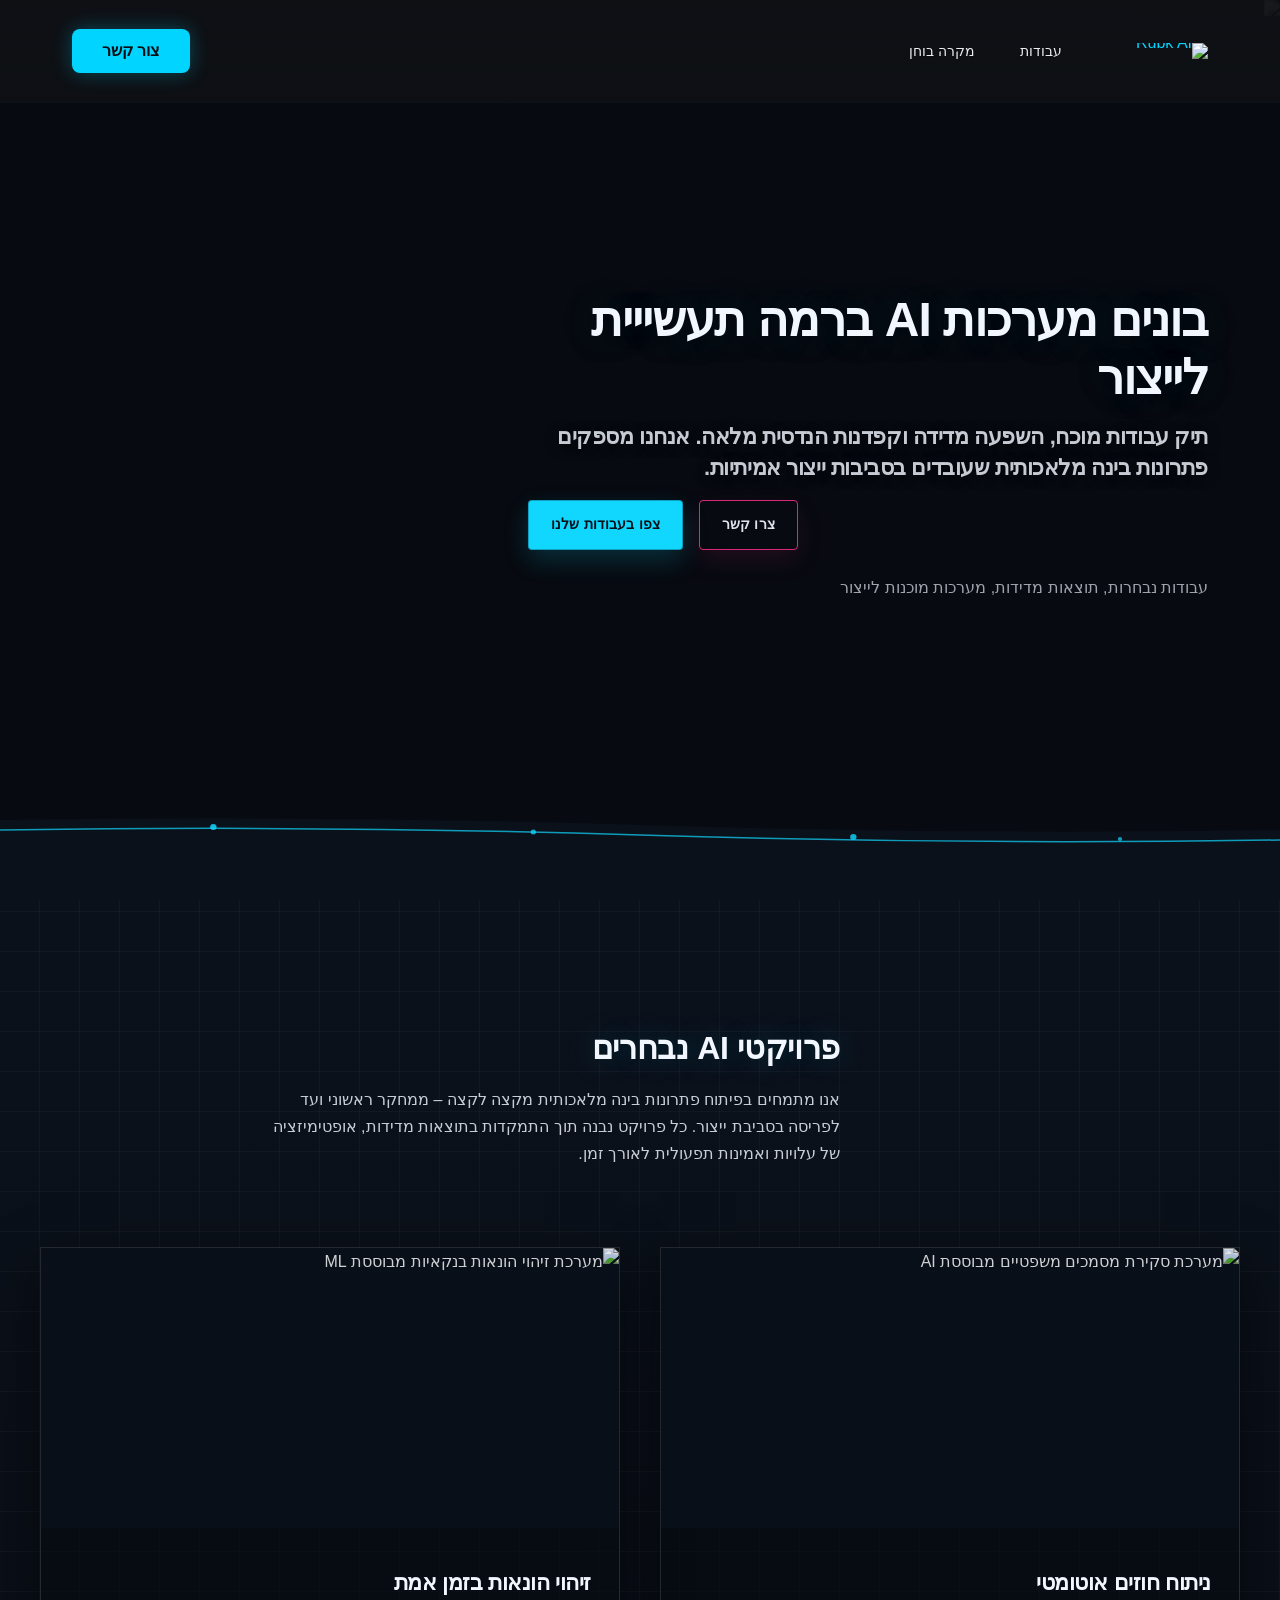
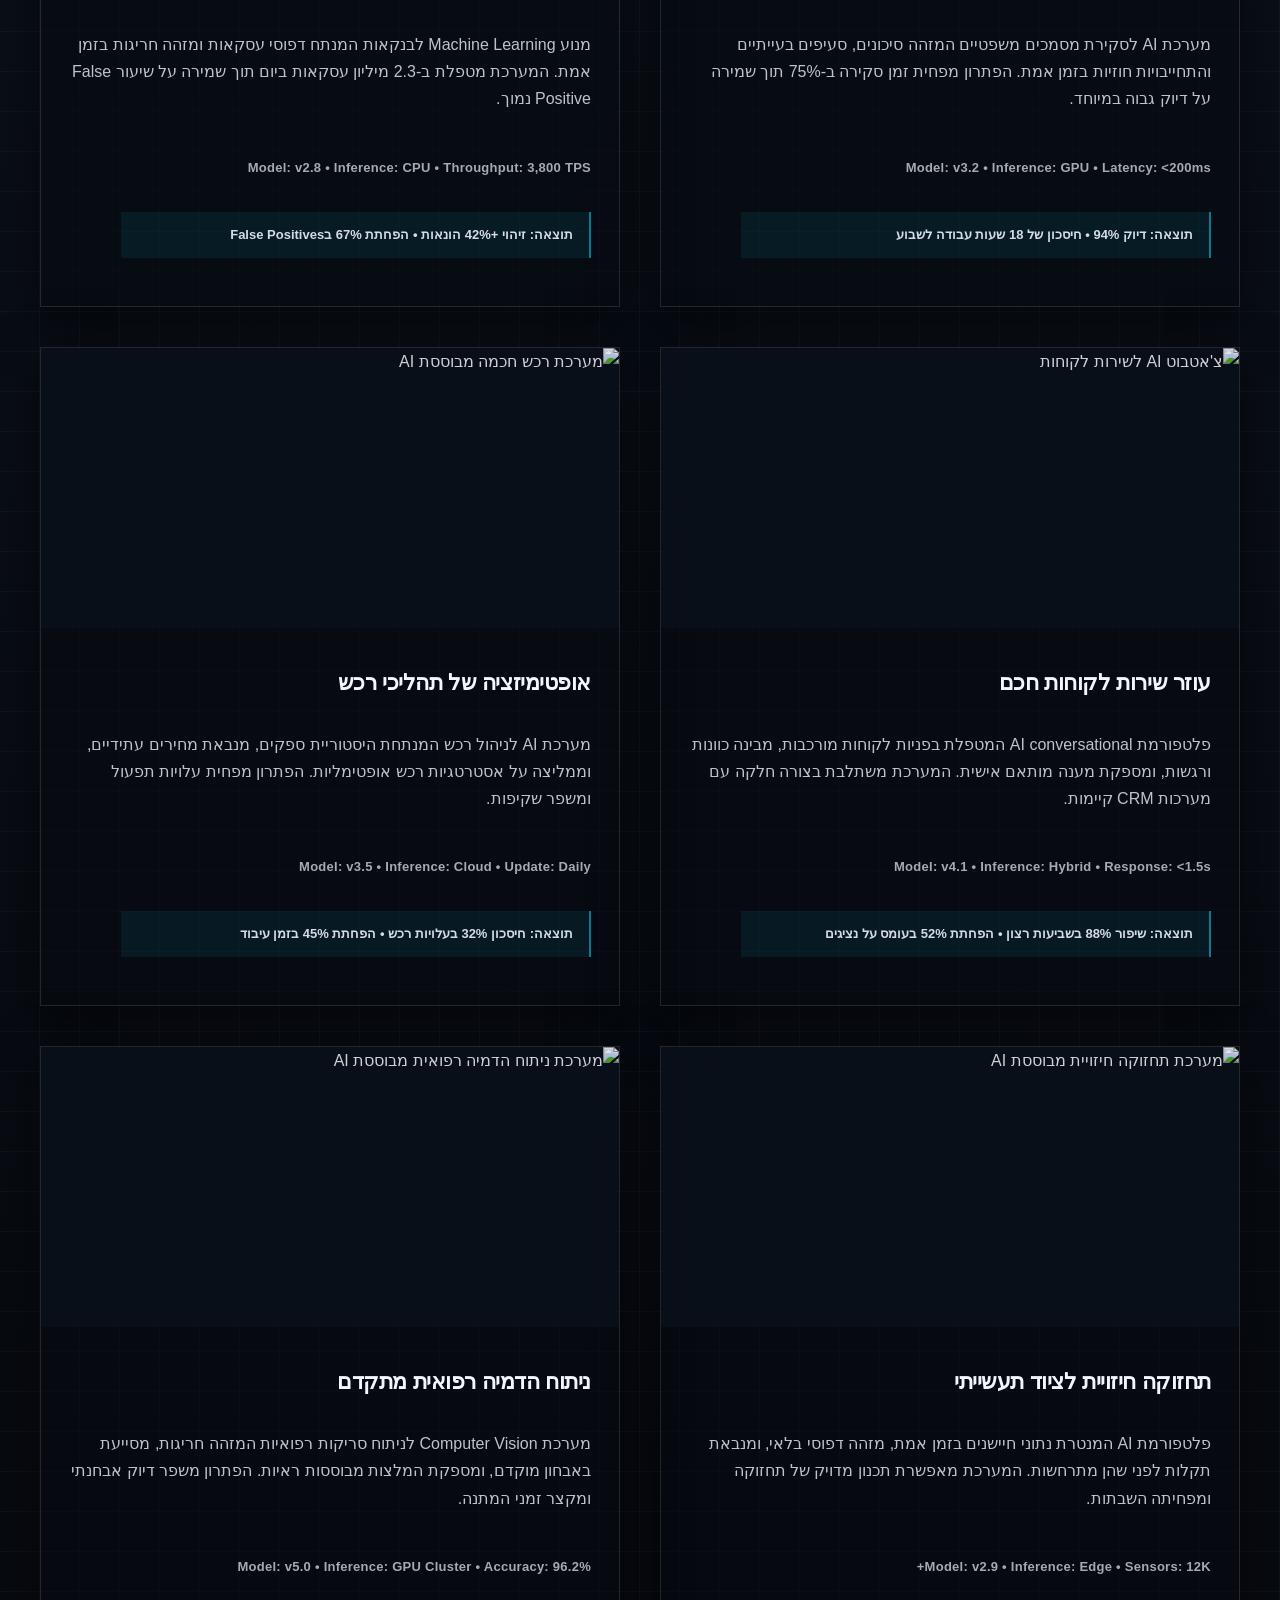
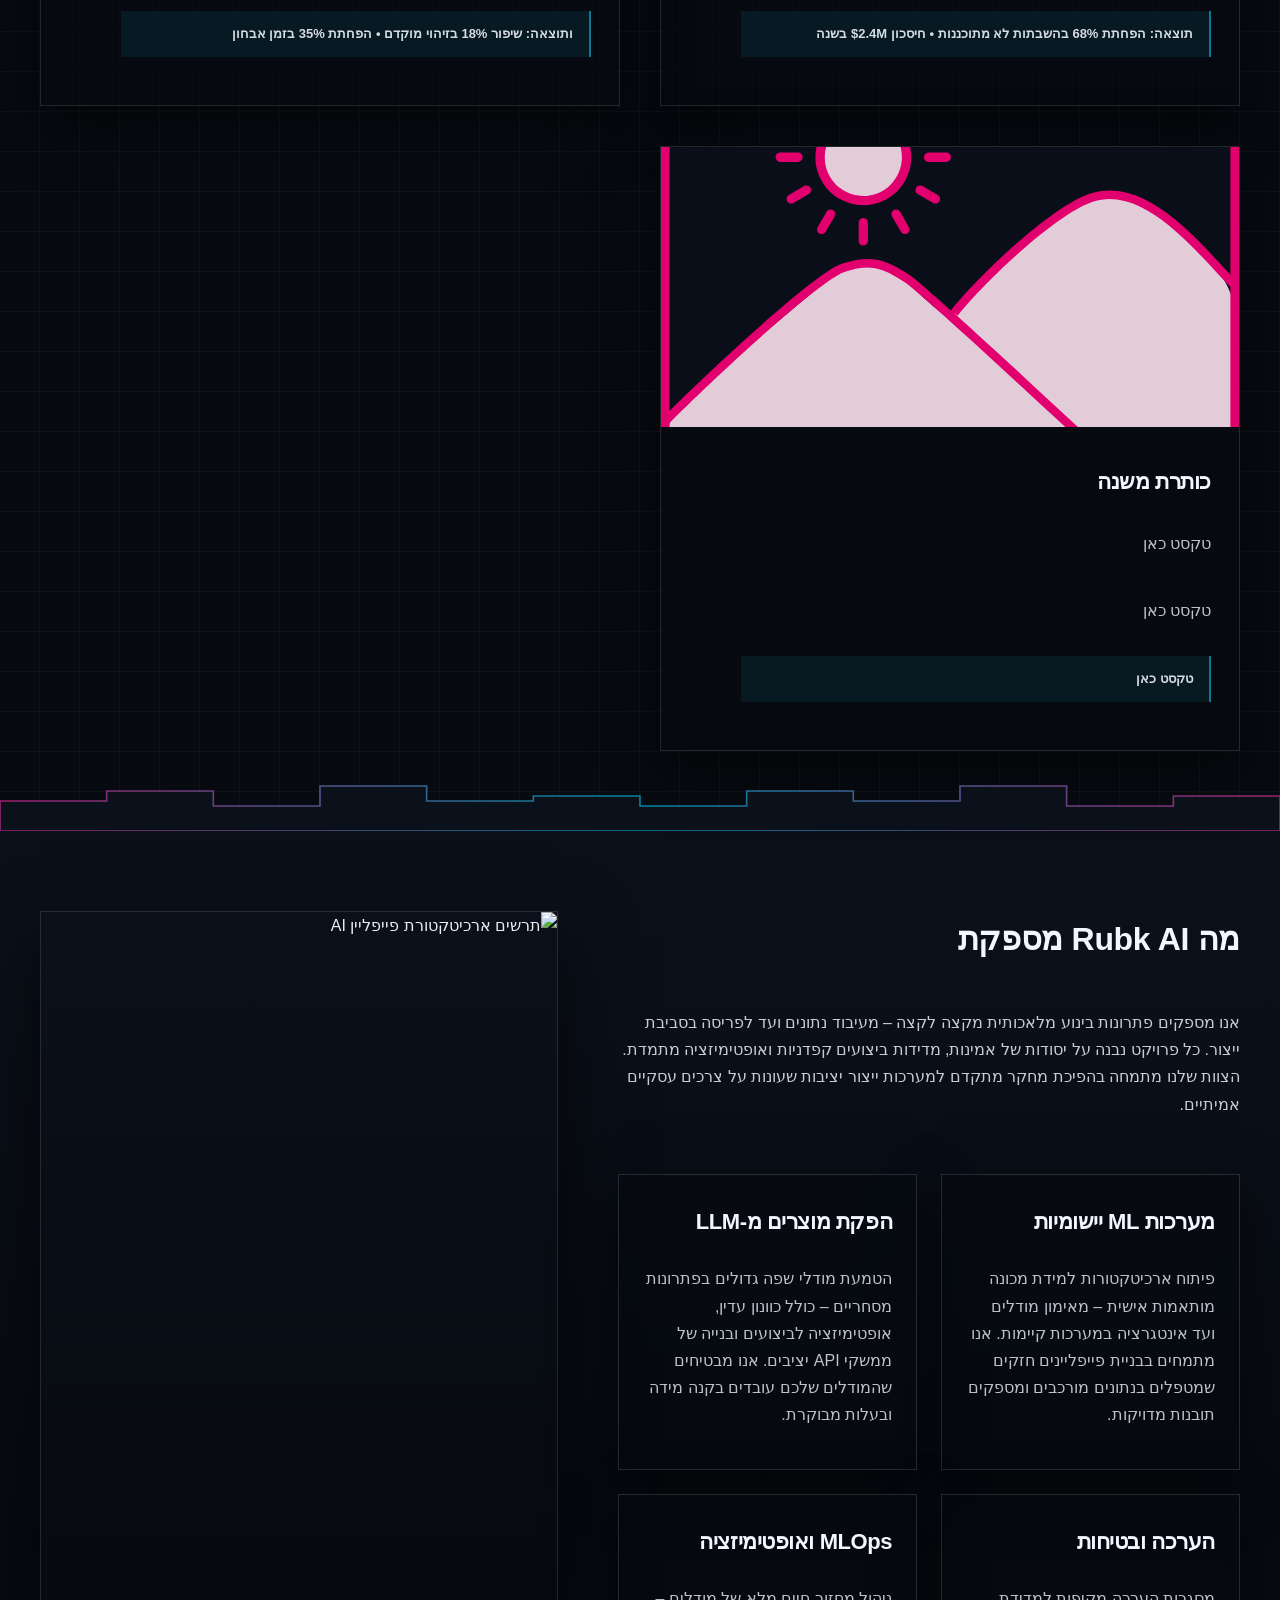
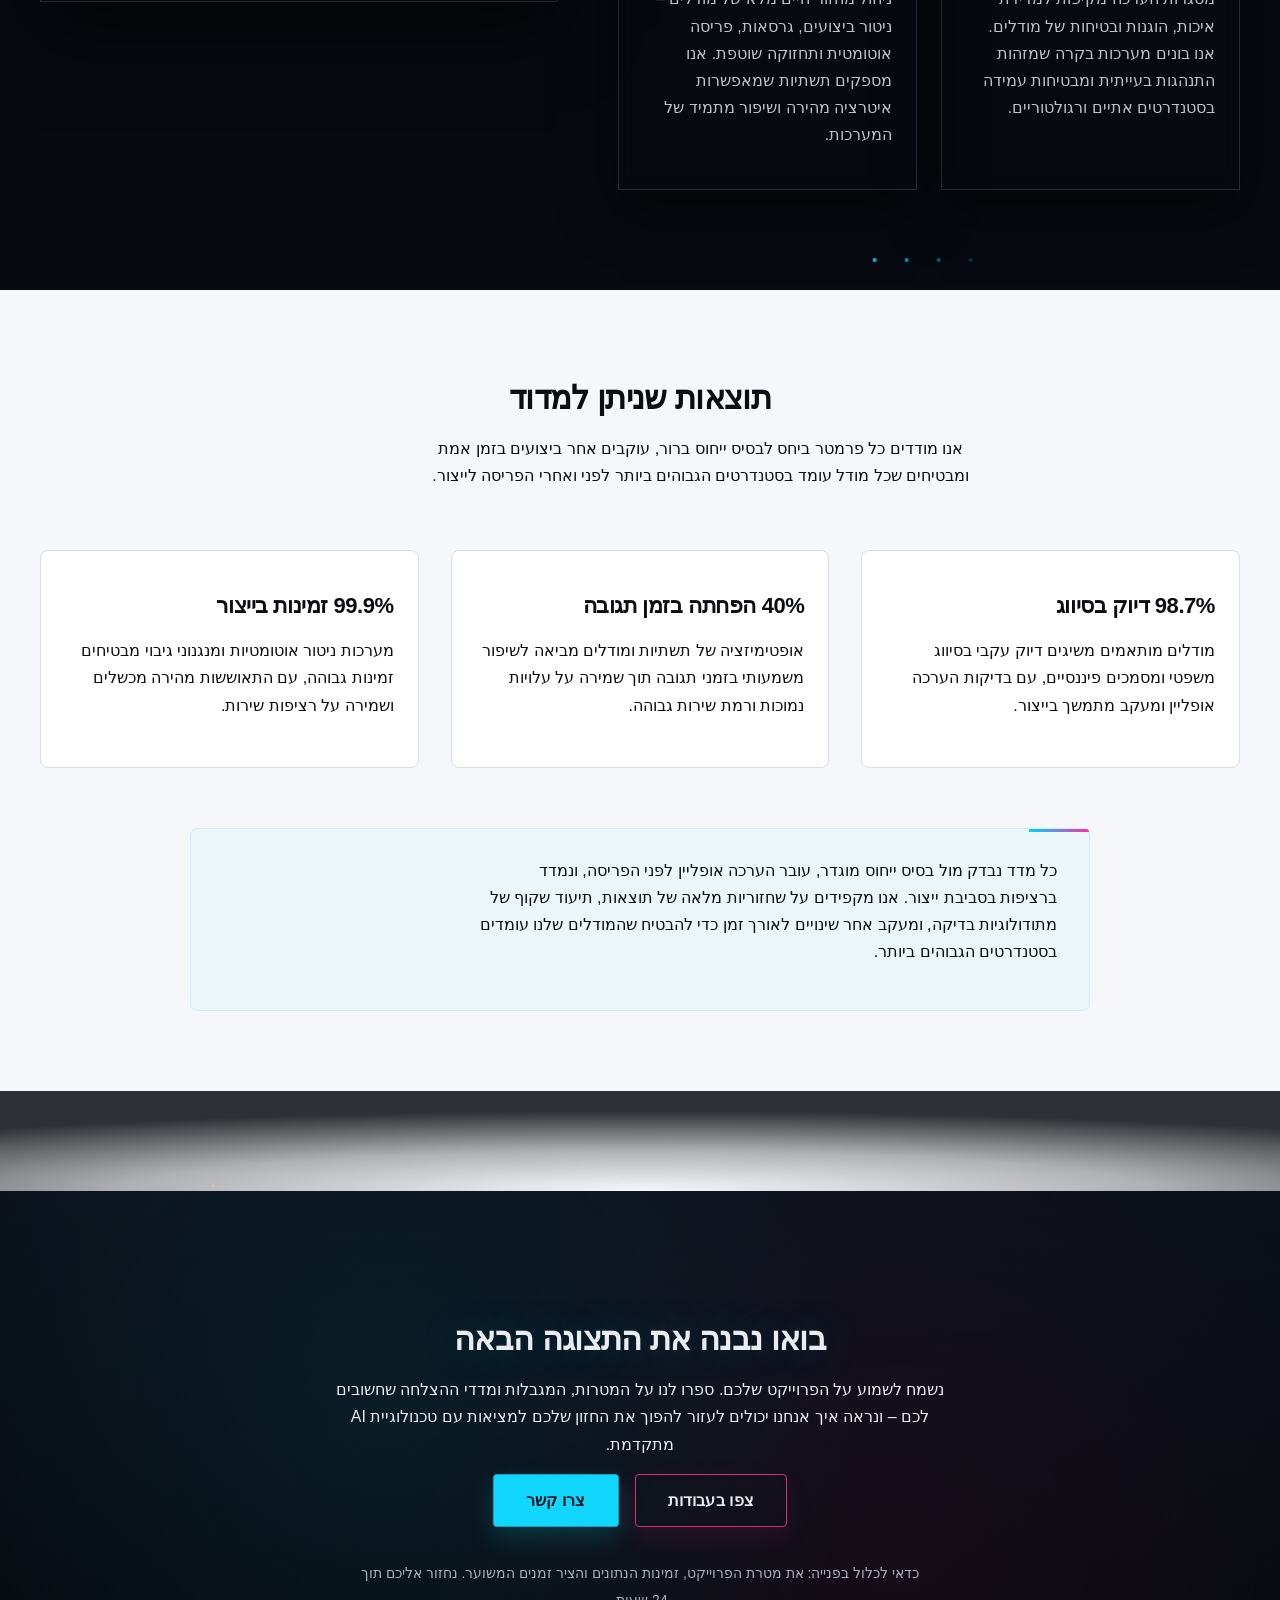
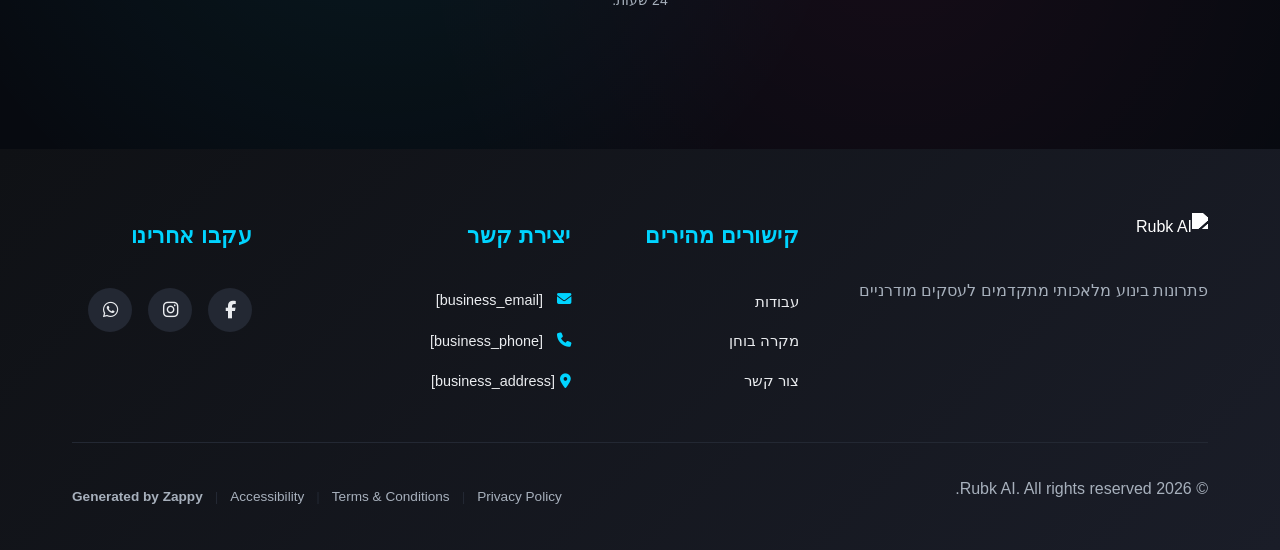
==== commit 3678b0f5: "Background sync: Progressive GitHub Sync" ====
--- a/index.html
+++ b/index.html
@@ -358,10 +358,10 @@
   <div class="index-hero-section__divider-wrapper">
     <svg data-no-icon-edit="true" aria-hidden="true" viewbox="0 0 1200 120" preserveaspectratio="none" xmlns="http://www.w3.org/2000/svg" class="index-hero-section__divider-svg">
       <defs>
-        <linearGradient id="index-hero-divider-gradient" x1="0%" y1="0%" x2="0%" y2="100%">
+        <lineargradient id="index-hero-divider-gradient" x1="0%" y1="0%" x2="0%" y2="100%">
           <stop offset="0%" style="stop-color:rgba(7,10,16,0);stop-"></stop>
           <stop offset="100%" style="stop-color:#070A10;stop-opacity:1"></stop>
-        </linearGradient>
+        </lineargradient>
       </defs>
       <!-- Diagonal gradient fill -->
       <path d="M0,120 L0,40 Q300,35 600,45 T1200,50 L1200,120 Z" fill="#0B111B"></path>
@@ -382,89 +382,87 @@
       <p>אנו מתמחים בפיתוח פתרונות בינה מלאכותית מקצה לקצה – ממחקר ראשוני ועד לפריסה בסביבת ייצור. כל פרויקט נבנה תוך התמקדות בתוצאות מדידות, אופטימיזציה של עלויות ואמינות תפעולית לאורך זמן.</p>
     </div>
 
-    <div class="index-portfolio-grid">
-      <article class="index-portfolio-card">
+    <div class="index-portfolio-grid zappy-vertical-grid"><article class="index-portfolio-card">
         <div class="index-portfolio-card-image">
-          <img data-placeholder="index-portfolio-image-1" data-context="Dark-themed AI dashboard showing legal document review interface with highlighted clauses, confidence scores, and automated risk assessment visualizations for an artificial intelligence legal document review system" width="600" height="400" src="/assets/site-index-portfolio-image-1.webp" alt="מערכת סקירת מסמכים משפטיים מבוססת AI">
+          <img data-placeholder="index-portfolio-image-1" data-context="Dark-themed AI dashboard showing legal document review interface with highlighted clauses, confidence scores, and automated risk assessment visualizations for an artificial intelligence legal document review system" width="600" height="400" src="/assets/site-index-portfolio-image-1.webp" alt="מערכת סקירת מסמכים משפטיים מבוססת AI" data-element-type="image" data-element-id="img-1772531557892-jnfynyax3" class="zappy-editable-image" data-original-position="static" style="position: relative;">
         </div>
         <div class="index-portfolio-card-content">
-          <h3>ניתוח חוזים אוטומטי</h3>
-          <p>מערכת AI לסקירת מסמכים משפטיים המזהה סיכונים, סעיפים בעייתיים והתחייבויות חוזיות בזמן אמת. הפתרון מפחית זמן סקירה ב-75% תוך שמירה על דיוק גבוה במיוחד.</p>
-          <p class="index-portfolio-card-tech"><span class="index-portfolio-mono">Model: v3.2 • Inference: GPU • Latency: &lt;200ms</span></p>
-          <p class="index-portfolio-card-metric">תוצאה: דיוק 94% • חיסכון של 18 שעות עבודה לשבוע</p>
-        </div>
-      </article>
-
-      <article class="index-portfolio-card">
+          <h3 class="zappy-editable">ניתוח חוזים אוטומטי</h3>
+          <p class="zappy-editable">מערכת AI לסקירת מסמכים משפטיים המזהה סיכונים, סעיפים בעייתיים והתחייבויות חוזיות בזמן אמת. הפתרון מפחית זמן סקירה ב-75% תוך שמירה על דיוק גבוה במיוחד.</p>
+          <p class="index-portfolio-card-tech zappy-editable"><span class="index-portfolio-mono">Model: v3.2 • Inference: GPU • Latency: &lt;200ms</span></p>
+          <p class="index-portfolio-card-metric zappy-editable">תוצאה: דיוק 94% • חיסכון של 18 שעות עבודה לשבוע</p>
+        </div>
+      </article><article class="index-portfolio-card">
         <div class="index-portfolio-card-image">
-          <img data-placeholder="index-portfolio-image-2" data-context="Modern banking AI interface showing fraud detection dashboard with transaction flow visualization, anomaly alerts, and real-time risk scoring for machine learning in banking applications" width="600" height="400" src="/assets/site-index-portfolio-image-2.webp" alt="מערכת זיהוי הונאות בנקאיות מבוססת ML">
+          <img data-placeholder="index-portfolio-image-2" data-context="Modern banking AI interface showing fraud detection dashboard with transaction flow visualization, anomaly alerts, and real-time risk scoring for machine learning in banking applications" width="600" height="400" src="/assets/site-index-portfolio-image-2.webp" alt="מערכת זיהוי הונאות בנקאיות מבוססת ML" data-element-type="image" data-element-id="img-1772531557892-bvvy3q27s" class="zappy-editable-image" data-original-position="static" style="position: relative;">
         </div>
         <div class="index-portfolio-card-content">
-          <h3>זיהוי הונאות בזמן אמת</h3>
-          <p>מנוע Machine Learning לבנקאות המנתח דפוסי עסקאות ומזהה חריגות בזמן אמת. המערכת מטפלת ב-2.3 מיליון עסקאות ביום תוך שמירה על שיעור False Positive נמוך.</p>
-          <p class="index-portfolio-card-tech"><span class="index-portfolio-mono">Model: v2.8 • Inference: CPU • Throughput: 3,800 TPS</span></p>
-          <p class="index-portfolio-card-metric">תוצאה: זיהוי +42% הונאות • הפחתת 67% בFalse Positives</p>
-        </div>
-      </article>
-
-      <article class="index-portfolio-card">
+          <h3 class="zappy-editable">זיהוי הונאות בזמן אמת</h3>
+          <p class="zappy-editable">מנוע Machine Learning לבנקאות המנתח דפוסי עסקאות ומזהה חריגות בזמן אמת. המערכת מטפלת ב-2.3 מיליון עסקאות ביום תוך שמירה על שיעור False Positive נמוך.</p>
+          <p class="index-portfolio-card-tech zappy-editable"><span class="index-portfolio-mono">Model: v2.8 • Inference: CPU • Throughput: 3,800 TPS</span></p>
+          <p class="index-portfolio-card-metric zappy-editable">תוצאה: זיהוי +42% הונאות • הפחתת 67% בFalse Positives</p>
+        </div>
+      </article><article class="index-portfolio-card">
         <div class="index-portfolio-card-image">
-          <img data-placeholder="index-portfolio-image-3" data-context="Sleek customer service AI chatbot interface showing conversation flow, sentiment analysis indicators, and automated response suggestions for artificial intelligence customer service companies" width="600" height="400" src="/assets/site-index-portfolio-image-3.webp" alt="צ'אטבוט AI לשירות לקוחות">
+          <img data-placeholder="index-portfolio-image-3" data-context="Sleek customer service AI chatbot interface showing conversation flow, sentiment analysis indicators, and automated response suggestions for artificial intelligence customer service companies" width="600" height="400" src="/assets/site-index-portfolio-image-3.webp" alt="צ'אטבוט AI לשירות לקוחות" data-element-type="image" data-element-id="img-1772531557892-78seadx4y" class="zappy-editable-image" data-original-position="static" style="position: relative;">
         </div>
         <div class="index-portfolio-card-content">
-          <h3>עוזר שירות לקוחות חכם</h3>
-          <p>פלטפורמת AI conversational המטפלת בפניות לקוחות מורכבות, מבינה כוונות ורגשות, ומספקת מענה מותאם אישית. המערכת משתלבת בצורה חלקה עם מערכות CRM קיימות.</p>
-          <p class="index-portfolio-card-tech"><span class="index-portfolio-mono">Model: v4.1 • Inference: Hybrid • Response: &lt;1.5s</span></p>
-          <p class="index-portfolio-card-metric">תוצאה: שיפור 88% בשביעות רצון • הפחתת 52% בעומס על נציגים</p>
-        </div>
-      </article>
-
-      <article class="index-portfolio-card">
+          <h3 class="zappy-editable">עוזר שירות לקוחות חכם</h3>
+          <p class="zappy-editable">פלטפורמת AI conversational המטפלת בפניות לקוחות מורכבות, מבינה כוונות ורגשות, ומספקת מענה מותאם אישית. המערכת משתלבת בצורה חלקה עם מערכות CRM קיימות.</p>
+          <p class="index-portfolio-card-tech zappy-editable"><span class="index-portfolio-mono">Model: v4.1 • Inference: Hybrid • Response: &lt;1.5s</span></p>
+          <p class="index-portfolio-card-metric zappy-editable">תוצאה: שיפור 88% בשביעות רצון • הפחתת 52% בעומס על נציגים</p>
+        </div>
+      </article><article class="index-portfolio-card">
         <div class="index-portfolio-card-image">
-          <img data-placeholder="index-portfolio-image-4" data-context="Professional procurement AI dashboard showing supplier evaluation metrics, cost optimization graphs, and automated purchase order recommendations for procurement ai systems" width="600" height="400" src="/assets/site-index-portfolio-image-4.webp" alt="מערכת רכש חכמה מבוססת AI">
+          <img data-placeholder="index-portfolio-image-4" data-context="Professional procurement AI dashboard showing supplier evaluation metrics, cost optimization graphs, and automated purchase order recommendations for procurement ai systems" width="600" height="400" src="/assets/site-index-portfolio-image-4.webp" alt="מערכת רכש חכמה מבוססת AI" data-element-type="image" data-element-id="img-1772531557892-r1a0ozl5b" class="zappy-editable-image" data-original-position="static" style="position: relative;">
         </div>
         <div class="index-portfolio-card-content">
-          <h3>אופטימיזציה של תהליכי רכש</h3>
-          <p>מערכת AI לניהול רכש המנתחת היסטוריית ספקים, מנבאת מחירים עתידיים, וממליצה על אסטרטגיות רכש אופטימליות. הפתרון מפחית עלויות תפעול ומשפר שקיפות.</p>
-          <p class="index-portfolio-card-tech"><span class="index-portfolio-mono">Model: v3.5 • Inference: Cloud • Update: Daily</span></p>
-          <p class="index-portfolio-card-metric">תוצאה: חיסכון 32% בעלויות רכש • הפחתת 45% בזמן עיבוד</p>
-        </div>
-      </article>
-
-      <article class="index-portfolio-card">
+          <h3 class="zappy-editable">אופטימיזציה של תהליכי רכש</h3>
+          <p class="zappy-editable">מערכת AI לניהול רכש המנתחת היסטוריית ספקים, מנבאת מחירים עתידיים, וממליצה על אסטרטגיות רכש אופטימליות. הפתרון מפחית עלויות תפעול ומשפר שקיפות.</p>
+          <p class="index-portfolio-card-tech zappy-editable"><span class="index-portfolio-mono">Model: v3.5 • Inference: Cloud • Update: Daily</span></p>
+          <p class="index-portfolio-card-metric zappy-editable">תוצאה: חיסכון 32% בעלויות רכש • הפחתת 45% בזמן עיבוד</p>
+        </div>
+      </article><article class="index-portfolio-card">
         <div class="index-portfolio-card-image">
-          <img data-placeholder="index-portfolio-image-5" data-context="Advanced predictive maintenance AI system showing industrial equipment monitoring, failure prediction graphs, and maintenance scheduling interface with IoT sensor data visualization" width="600" height="400" src="/assets/site-index-portfolio-image-5.webp" alt="מערכת תחזוקה חיזויית מבוססת AI">
+          <img data-placeholder="index-portfolio-image-5" data-context="Advanced predictive maintenance AI system showing industrial equipment monitoring, failure prediction graphs, and maintenance scheduling interface with IoT sensor data visualization" width="600" height="400" src="/assets/site-index-portfolio-image-5.webp" alt="מערכת תחזוקה חיזויית מבוססת AI" data-element-type="image" data-element-id="img-1772531557892-1qofx3n95" class="zappy-editable-image" data-original-position="static" style="position: relative;">
         </div>
         <div class="index-portfolio-card-content">
-          <h3>תחזוקה חיזויית לציוד תעשייתי</h3>
-          <p>פלטפורמת AI המנטרת נתוני חיישנים בזמן אמת, מזהה דפוסי בלאי, ומנבאת תקלות לפני שהן מתרחשות. המערכת מאפשרת תכנון מדויק של תחזוקה ומפחיתה השבתות.</p>
-          <p class="index-portfolio-card-tech"><span class="index-portfolio-mono">Model: v2.9 • Inference: Edge • Sensors: 12K+</span></p>
-          <p class="index-portfolio-card-metric">תוצאה: הפחתת 68% בהשבתות לא מתוכננות • חיסכון $2.4M בשנה</p>
-        </div>
-      </article>
-
-      <article class="index-portfolio-card">
+          <h3 class="zappy-editable">תחזוקה חיזויית לציוד תעשייתי</h3>
+          <p class="zappy-editable">פלטפורמת AI המנטרת נתוני חיישנים בזמן אמת, מזהה דפוסי בלאי, ומנבאת תקלות לפני שהן מתרחשות. המערכת מאפשרת תכנון מדויק של תחזוקה ומפחיתה השבתות.</p>
+          <p class="index-portfolio-card-tech zappy-editable"><span class="index-portfolio-mono">Model: v2.9 • Inference: Edge • Sensors: 12K+</span></p>
+          <p class="index-portfolio-card-metric zappy-editable">תוצאה: הפחתת 68% בהשבתות לא מתוכננות • חיסכון $2.4M בשנה</p>
+        </div>
+      </article><article class="index-portfolio-card">
         <div class="index-portfolio-card-image">
-          <img data-placeholder="index-portfolio-image-6" data-context="Sophisticated medical imaging AI system showing diagnostic analysis interface with highlighted anomalies, confidence scores, and comparative scan visualizations for healthcare diagnostics" width="600" height="400" src="/assets/site-index-portfolio-image-6.webp" alt="מערכת ניתוח הדמיה רפואית מבוססת AI">
+          <img data-placeholder="index-portfolio-image-6" data-context="Sophisticated medical imaging AI system showing diagnostic analysis interface with highlighted anomalies, confidence scores, and comparative scan visualizations for healthcare diagnostics" width="600" height="400" src="/assets/site-index-portfolio-image-6.webp" alt="מערכת ניתוח הדמיה רפואית מבוססת AI" data-element-type="image" data-element-id="img-1772531557893-dtz5ocyh9" class="zappy-editable-image" data-original-position="static" style="position: relative;">
         </div>
         <div class="index-portfolio-card-content">
-          <h3>ניתוח הדמיה רפואית מתקדם</h3>
-          <p>מערכת Computer Vision לניתוח סריקות רפואיות המזהה חריגות, מסייעת באבחון מוקדם, ומספקת המלצות מבוססות ראיות. הפתרון משפר דיוק אבחנתי ומקצר זמני המתנה.</p>
-          <p class="index-portfolio-card-tech"><span class="index-portfolio-mono">Model: v5.0 • Inference: GPU Cluster • Accuracy: 96.2%</span></p>
-          <p class="index-portfolio-card-metric">תוצאה: שיפור 18% בזיהוי מוקדם • הפחתת 35% בזמן אבחון</p>
-        </div>
-      </article>
-    </div>
+          <h3 class="zappy-editable">ניתוח הדמיה רפואית מתקדם</h3>
+          <p class="zappy-editable">מערכת Computer Vision לניתוח סריקות רפואיות המזהה חריגות, מסייעת באבחון מוקדם, ומספקת המלצות מבוססות ראיות. הפתרון משפר דיוק אבחנתי ומקצר זמני המתנה.</p>
+          <p class="index-portfolio-card-tech zappy-editable"><span class="index-portfolio-mono">Model: v5.0 • Inference: GPU Cluster • Accuracy: 96.2%</span></p>
+          <p class="index-portfolio-card-metric zappy-editable" style="">ותוצאה: שיפור 18% בזיהוי מוקדם • הפחתת 35% בזמן אבחון</p>
+        </div>
+      </article><article class="index-portfolio-card" style="background-color: rgba(7, 10, 16, 0.65) !important;">
+        <div class="index-portfolio-card-image">
+          <img data-placeholder="image-placeholder" data-context="Sophisticated medical imaging AI system showing diagnostic analysis interface with highlighted anomalies, confidence scores, and comparative scan visualizations for healthcare diagnostics" width="600" height="400" src="data:image/svg+xml,%3Csvg%20xmlns%3D%22http%3A%2F%2Fwww.w3.org%2F2000%2Fsvg%22%20width%3D%22270%22%20height%3D%22266%22%20viewBox%3D%220%200%20270%20266%22%20fill%3D%22none%22%3E%3Cpath%20d%3D%22M115%2073C115%2084.598%20105.598%2094%2094%2094C82.402%2094%2073%2084.598%2073%2073C73%2061.402%2082.402%2052%2094%2052C105.598%2052%20115%2061.402%20115%2073Z%22%20fill%3D%22%23FFE8F4%22%2F%3E%3Cpath%20d%3D%22M4.5%20235C2.25042%20231.063%202.01053%20216.93%202.35599%20205.349C2.59334%20197.392%206.19874%20189.976%2012.1921%20184.737C34.3466%20165.372%2068.7703%20138.141%2076.9999%20129.5C86.9999%20119%20104%20123.5%20107.5%20124.5C109.185%20124.981%20120.247%20136.288%20129.009%20143.476C135.689%20148.955%20140.868%20143.211%20146.448%20136.617C159.454%20121.247%20187.782%2096.0545%20198%2093.5C210.889%2090.2778%20217.5%2090.9999%20228.5%2095.4999C235.27%2098.2695%20249.577%20114.041%20259.991%20125.875C265.161%20131.75%20268%20139.322%20268%20147.148V220.058C268%20223.986%20267.23%20227.868%20266.156%20231.646C265.513%20233.91%20264.884%20236.505%20264.5%20239C264.185%20241.05%20262.461%20243.684%20260.192%20246.359C253.873%20253.808%20244.786%20260.84%20235.341%20263.333C234.808%20263.474%20234.284%20263.608%20233.775%20263.735C231.605%20264.276%20229.373%20264.504%20227.137%20264.512L87.9999%20265C73.4999%20265.667%2041.5999%20266%2029.9999%20262C15.4999%20257%208.5%20242%204.5%20235Z%22%20fill%3D%22%23FFE8F4%22%2F%3E%3Cpath%20fill-rule%3D%22evenodd%22%20clip-rule%3D%22evenodd%22%20d%3D%22M94.665%20100.842C95.847%20100.93%2096.7363%20101.946%2096.6768%20103.123L96.6777%20111.412C96.6823%20111.503%2096.6826%20111.593%2096.6758%20111.684C96.5864%20112.883%2095.5421%20113.782%2094.3428%20113.693C93.1608%20113.605%2092.271%20112.59%2092.3311%20111.412L92.3301%20103.123C92.3255%20103.033%2092.3252%20102.942%2092.332%20102.852C92.4216%20101.653%2093.4659%20100.753%2094.665%20100.842ZM94.9082%20101.592C94.9538%20101.605%2094.9984%20101.62%2095.042%20101.637C94.9534%20101.602%2094.8601%20101.576%2094.7637%20101.559L94.9082%20101.592Z%22%20fill%3D%22%23FF0083%22%2F%3E%3Cpath%20fill-rule%3D%22evenodd%22%20clip-rule%3D%22evenodd%22%20d%3D%22M108.717%2097.1475C109.752%2096.5455%20111.08%2096.8973%20111.683%2097.9326L111.684%2097.9346L115.833%20105.111C115.839%20105.121%20115.844%20105.131%20115.845%20105.133C116.432%20106.169%20116.074%20107.486%20115.04%20108.082C114.004%20108.679%20112.68%20108.325%20112.08%20107.29L107.932%20100.114L107.83%2099.917C107.376%2098.9154%20107.746%2097.7122%20108.717%2097.1475ZM112.762%20107.058C112.763%20107.059%20112.764%20107.061%20112.766%20107.062C112.737%20107.023%20112.71%20106.982%20112.686%20106.939L112.762%20107.058ZM108.724%2098.0293C108.718%2098.0354%20108.713%2098.0416%20108.707%2098.0479C108.721%2098.0318%20108.736%2098.0164%20108.751%2098.001C108.742%2098.0104%20108.732%2098.0196%20108.724%2098.0293Z%22%20fill%3D%22%23FF0083%22%2F%3E%3Cpath%20fill-rule%3D%22evenodd%22%20clip-rule%3D%22evenodd%22%20d%3D%22M77.3164%2097.9326C77.9188%2096.897%2079.2475%2096.5454%2080.2832%2097.1475C81.319%2097.7498%2081.6695%2099.0783%2081.0674%20100.114L76.9199%20107.29L76.9189%20107.291C76.3166%20108.327%2074.9889%20108.678%2073.9531%20108.076C72.9174%20107.474%2072.566%20106.146%2073.168%20105.11L77.3154%2097.9346L77.3164%2097.9326Z%22%20fill%3D%22%23FF0083%22%2F%3E%3Cpath%20fill-rule%3D%22evenodd%22%20clip-rule%3D%22evenodd%22%20d%3D%22M94.5059%2050.1152C106.869%2050.1169%20116.889%2060.141%20116.888%2072.5039C116.886%2084.8665%20106.863%2094.8862%2094.5%2094.8848C88.5635%2094.8921%2082.8683%2092.5341%2078.6758%2088.3311C74.4764%2084.1322%2072.1163%2078.4357%2072.1172%2072.4971C72.1192%2060.1344%2082.1432%2050.1137%2094.5059%2050.1152ZM107.254%2059.7705C100.21%2052.7264%2088.7893%2052.7263%2081.7451%2059.7705L81.1846%2060.3291C78.1473%2063.6427%2076.4556%2067.9844%2076.4619%2072.499V72.501C76.4557%2077.2929%2078.3566%2081.8907%2081.7451%2085.2793C88.7893%2092.3234%20100.21%2092.3233%20107.254%2085.2793C114.298%2078.2351%20114.298%2066.8147%20107.254%2059.7705ZM81.1777%2089.6123C81.3179%2089.7217%2081.4589%2089.8298%2081.6016%2089.9355L81.0371%2089.5C81.0842%2089.5372%2081.1305%2089.5754%2081.1777%2089.6123ZM80.7607%2089.2793C80.81%2089.3197%2080.8605%2089.3585%2080.9102%2089.3984C80.7219%2089.2467%2080.535%2089.0929%2080.3516%2088.9346L80.7607%2089.2793ZM116.159%2073.6191C116.147%2073.8542%20116.13%2074.0882%20116.11%2074.3213C116.13%2074.084%20116.148%2073.8458%20116.16%2073.6064L116.159%2073.6191ZM112.466%2067.1904C112.509%2067.3352%20112.55%2067.4804%20112.589%2067.626C112.628%2067.7714%20112.665%2067.9173%20112.701%2068.0635C112.63%2067.7706%20112.552%2067.4802%20112.466%2067.1904ZM111.094%2063.8115C111.165%2063.9473%20111.235%2064.0836%20111.303%2064.2207C111.167%2063.9461%20111.024%2063.6743%20110.874%2063.4053L111.094%2063.8115ZM80.9248%2059.583C80.7106%2059.8074%2080.5026%2060.0367%2080.3008%2060.2705L80.6084%2059.9238C80.7123%2059.8094%2080.8178%2059.6951%2080.9248%2059.583ZM101.972%2055.3359C102.112%2055.3967%20102.251%2055.4591%20102.39%2055.5234L101.972%2055.3359C101.832%2055.2751%20101.692%2055.2164%20101.551%2055.1592L101.972%2055.3359Z%22%20fill%3D%22%23FF0083%22%2F%3E%3Cpath%20fill-rule%3D%22evenodd%22%20clip-rule%3D%22evenodd%22%20d%3D%22M119.147%2086.7246C119.75%2085.6889%20121.079%2085.3376%20122.114%2085.9395L129.29%2090.0879L129.291%2090.0889C130.327%2090.6912%20130.678%2092.0187%20130.076%2093.0547C129.474%2094.0902%20128.147%2094.4413%20127.111%2093.8398L119.935%2089.6924L119.933%2089.6914C118.897%2089.089%20118.545%2087.7603%20119.147%2086.7246ZM127.587%2093.3008C127.633%2093.3219%20127.68%2093.3394%20127.727%2093.3555C127.636%2093.3246%20127.548%2093.2851%20127.462%2093.2354L127.587%2093.3008ZM120.167%2089.0098C120.205%2089.0368%20120.244%2089.0621%20120.285%2089.0859L120.159%2089.0039L120.167%2089.0098Z%22%20fill%3D%22%23FF0083%22%2F%3E%3Cpath%20d%3D%22M67.083%2085.8301C68.0844%2085.3765%2069.2868%2085.7461%2069.8516%2086.7168C70.4539%2087.7527%2070.1021%2089.0811%2069.0664%2089.6836L69.0654%2089.6846L61.8887%2093.8311L61.8896%2093.832C60.8539%2094.4341%2059.5251%2094.0827%2058.9229%2093.0469C58.3211%2092.0113%2058.6727%2090.6834%2059.708%2090.0811L59.71%2090.0801L66.8857%2085.9316L67.083%2085.8301Z%22%20fill%3D%22%23FF0083%22%2F%3E%3Cpath%20fill-rule%3D%22evenodd%22%20clip-rule%3D%22evenodd%22%20d%3D%22M64.1475%2070.332C65.347%2070.4209%2066.2462%2071.4657%2066.1572%2072.665C66.0694%2073.8471%2065.0538%2074.7368%2063.876%2074.6768L55.5615%2074.6777L55.5352%2074.6758C54.4596%2074.5958%2053.6043%2073.7403%2053.5244%2072.665C53.4355%2071.4659%2054.336%2070.4213%2055.5352%2070.332L55.5615%2070.3301H63.876C63.9664%2070.3255%2064.0572%2070.3253%2064.1475%2070.332Z%22%20fill%3D%22%23FF0083%22%2F%3E%3Cpath%20fill-rule%3D%22evenodd%22%20clip-rule%3D%22evenodd%22%20d%3D%22M133.465%2070.3242C134.54%2070.4042%20135.395%2071.2598%20135.475%2072.335L135.48%2072.5576C135.451%2073.661%20134.589%2074.5845%20133.465%2074.668L133.438%2074.6699H125.124C125.087%2074.6718%20125.05%2074.6738%20125.014%2074.6738L124.853%2074.668C123.653%2074.5786%20122.754%2073.5344%20122.843%2072.335C122.925%2071.2271%20123.822%2070.3754%20124.904%2070.3223H133.438L133.465%2070.3242ZM123.54%2072.3867C123.532%2072.5013%20123.537%2072.6138%20123.554%2072.7227L123.541%2072.6123C123.535%2072.5383%20123.534%2072.463%20123.54%2072.3867Z%22%20fill%3D%22%23FF0083%22%2F%3E%3Cpath%20fill-rule%3D%22evenodd%22%20clip-rule%3D%22evenodd%22%20d%3D%22M58.9229%2051.9521C59.5251%2050.9164%2060.8539%2050.5651%2061.8896%2051.167L69.0654%2055.3154L69.0664%2055.3164C70.1023%2055.9187%2070.4537%2057.2463%2069.8516%2058.2822C69.2494%2059.3177%2067.9224%2059.6688%2066.8867%2059.0674L59.71%2054.9199L59.708%2054.9189C58.6725%2054.3165%2058.3208%2052.9878%2058.9229%2051.9521ZM67.3623%2058.5283C67.4081%2058.5494%2067.455%2058.567%2067.502%2058.583C67.4117%2058.5521%2067.3229%2058.5126%2067.2373%2058.4629L67.3623%2058.5283Z%22%20fill%3D%22%23FF0083%22%2F%3E%3Cpath%20fill-rule%3D%22evenodd%22%20clip-rule%3D%22evenodd%22%20d%3D%22M127.308%2051.0654C128.309%2050.6119%20129.511%2050.9814%20130.076%2051.9521C130.678%2052.9881%20130.327%2054.3165%20129.291%2054.9189L129.29%2054.9199L122.113%2059.0664L122.114%2059.0674C121.078%2059.6695%20119.75%2059.3181%20119.147%2058.2822C118.546%2057.2467%20118.897%2055.9188%20119.933%2055.3164L119.935%2055.3154L127.11%2051.167L127.308%2051.0654ZM121.629%2058.5312C121.538%2058.5723%20121.446%2058.6035%20121.352%2058.625C121.399%2058.6142%20121.446%2058.6016%20121.492%2058.5859C121.538%2058.5704%20121.584%2058.5516%20121.629%2058.5312Z%22%20fill%3D%22%23FF0083%22%2F%3E%3Cpath%20fill-rule%3D%22evenodd%22%20clip-rule%3D%22evenodd%22%20d%3D%22M112.129%2037.708C112.731%2036.6723%20114.06%2036.321%20115.096%2036.9229C116.132%2037.5252%20116.483%2038.8537%20115.881%2039.8896L111.733%2047.0654C111.732%2047.068%20111.731%2047.0704%20111.729%2047.0723C111.727%2047.0759%20111.725%2047.0801%20111.725%2047.0801L111.724%2047.0811C111.724%2047.0811%20111.726%2047.0781%20111.728%2047.0752C111.124%2048.1101%20109.796%2048.4589%20108.761%2047.8555L108.755%2047.8516C107.724%2047.246%20107.376%2045.9194%20107.979%2044.8867L112.129%2037.71V37.708ZM109.113%2047.251L109.247%2047.3193C109.202%2047.2989%20109.157%2047.2763%20109.113%2047.251Z%22%20fill%3D%22%23FF0083%22%2F%3E%3Cpath%20fill-rule%3D%22evenodd%22%20clip-rule%3D%22evenodd%22%20d%3D%22M73.9531%2036.9229C74.9887%2036.3211%2076.3166%2036.6726%2076.9189%2037.708L76.9199%2037.7109L81.0596%2044.8857L81.1611%2045.083C81.615%2046.0847%2081.2453%2047.2868%2080.2744%2047.8516C79.2386%2048.4536%2077.9109%2048.1022%2077.3086%2047.0664L77.3066%2047.0645L73.168%2039.8896L73.0654%2039.6924C72.6118%2038.6909%2072.9822%2037.4875%2073.9531%2036.9229ZM73.7725%2039.5381C73.7536%2039.5056%2073.7369%2039.4727%2073.7207%2039.4395L73.7725%2039.5381Z%22%20fill%3D%22%23FF0083%22%2F%3E%3Cpath%20d%3D%22M94.665%2031.3057C95.847%2031.3935%2096.7362%2032.4096%2096.6768%2033.5869L96.6777%2041.8682C96.6777%2043.0709%2095.7027%2044.0459%2094.5%2044.0459H94.4961C93.303%2044.0392%2092.3367%2043.073%2092.3301%2041.8799V33.5869C92.3255%2033.4966%2092.3252%2033.4057%2092.332%2033.3154C92.4216%2032.1168%2093.466%2031.2168%2094.665%2031.3057Z%22%20fill%3D%22%23FF0083%22%2F%3E%3Cpath%20fill-rule%3D%22evenodd%22%20clip-rule%3D%22evenodd%22%20d%3D%22M225%200C249.853%200%20270%2020.1472%20270%2045V220C270%20244.853%20249.853%20265%20225%20265H45C20.1472%20265%200%20244.853%200%20220V45C0%2020.1472%2020.1472%200%2045%200H225ZM100.02%20124.313C95.9754%20123.583%2091.7098%20124.111%2085.6094%20126.063C84.4544%20126.433%2082.6351%20127.4%2080.1855%20129.005C77.7793%20130.582%2074.9002%20132.682%2071.6621%20135.197C65.1882%20140.226%2057.3624%20146.846%2049.1553%20154.094C33.0169%20168.345%2015.484%20184.953%204%20196.485V220C4%20242.644%2022.3563%20261%2045%20261H225C233.621%20261%20241.618%20258.337%20248.22%20253.792C227.465%20234.295%20196.569%20205.427%20169.532%20180.504C155.703%20167.756%20142.89%20156.044%20132.961%20147.147C127.996%20142.698%20123.759%20138.96%20120.481%20136.149C117.16%20133.301%20114.925%20131.497%20113.907%20130.833C108.204%20127.113%20104.107%20125.052%20100.02%20124.313ZM45%204C22.3563%204%204%2022.3563%204%2045V190.835C15.4731%20179.459%2031.5827%20164.276%2046.5078%20151.096C54.7445%20143.822%2062.6409%20137.14%2069.209%20132.038C72.4917%20129.488%2075.4641%20127.317%2077.9941%20125.659C80.4806%20124.03%2082.6834%20122.799%2084.3906%20122.253C90.79%20120.205%2095.7748%20119.483%20100.73%20120.378C105.642%20121.265%20110.296%20123.703%20116.093%20127.483C117.375%20128.32%20119.819%20130.312%20123.085%20133.112C126.395%20135.95%20130.656%20139.712%20135.63%20144.169C145.579%20153.085%20158.41%20164.81%20172.243%20177.562C199.503%20202.691%20230.681%20231.824%20251.442%20251.33C260.344%20243.809%20266%20232.566%20266%20220V133.056C262.409%20129.439%20258.232%20124.782%20253.741%20120.025C248.735%20114.723%20243.249%20109.2%20237.425%20104.461C225.674%2094.8994%20213.127%2088.9929%20200.694%2093.5977C192.353%2096.687%20180.183%20105.66%20168.277%20116.147C156.437%20126.577%20145.137%20138.252%20138.562%20146.472L135.438%20143.973C142.196%20135.526%20153.67%20123.683%20165.633%20113.146C177.53%20102.666%20190.194%2093.2214%20199.306%2089.8467C213.872%2084.4519%20227.993%2091.6287%20239.95%20101.358C245.98%20106.265%20251.609%20111.941%20256.649%20117.279C260.071%20120.903%20263.186%20124.327%20266%20127.3V45C266%2022.3563%20247.644%204%20225%204H45Z%22%20fill%3D%22%23FF0083%22%2F%3E%3C%2Fsvg%3E" alt="Image placeholder" data-element-type="image" data-element-id="new-grid-img-1772531618011-0-i76ki8jcw" class="zappy-editable-image" data-original-position="static" style="position: relative; cursor: pointer;" id="new-grid-img-1772531618011-0-i76ki8jcw" data-ai-slot="grid-item-image">
+        </div>
+        <div class="index-portfolio-card-content">
+          <h3 class="zappy-editable" style="cursor: text;">כותרת משנה</h3>
+          <p class="zappy-editable" style="cursor: text;">טקסט כאן</p>
+          <p class="index-portfolio-card-tech zappy-editable" style="cursor: text;">טקסט כאן</p>
+          <p class="index-portfolio-card-metric zappy-editable" style="cursor: text;">טקסט כאן</p>
+        </div>
+      </article></div>
   </div>
 
   <div class="index-portfolio-divider-wrapper">
     <svg data-no-icon-edit="true" aria-hidden="true" viewbox="0 0 1200 60" preserveaspectratio="none" xmlns="http://www.w3.org/2000/svg">
       <defs>
-        <linearGradient id="index-portfolio-gradient" x1="0%" y1="0%" x2="100%" y2="0%">
+        <lineargradient id="index-portfolio-gradient" x1="0%" y1="0%" x2="100%" y2="0%">
           <stop offset="0%" style="stop-color:#FF2DAA;stop-opacity:0.6"></stop>
           <stop offset="50%" style="stop-color:#00D4FF;stop-opacity:0.6"></stop>
           <stop offset="100%" style="stop-color:#FF2DAA;stop-opacity:0.6"></stop>
-        </linearGradient>
+        </lineargradient>
       </defs>
       <path d="M0,60 L0,30 L100,30 L100,20 L200,20 L200,35 L300,35 L300,15 L400,15 L400,30 L500,30 L500,25 L600,25 L600,35 L700,35 L700,20 L800,20 L800,30 L900,30 L900,15 L1000,15 L1000,35 L1100,35 L1100,25 L1200,25 L1200,60 Z" fill="#0B111B" stroke="url(#index-portfolio-gradient)" stroke-width="1.5"></path>
     </svg>
@@ -502,10 +500,10 @@
   <div class="index-capabilities-divider-wrapper">
     <svg data-no-icon-edit="true" aria-hidden="true" viewbox="0 0 1200 60" preserveaspectratio="none" xmlns="http://www.w3.org/2000/svg" class="index-capabilities-divider-svg">
       <defs>
-        <linearGradient id="index-capabilities-line-gradient" x1="0%" y1="0%" x2="100%" y2="0%">
+        <lineargradient id="index-capabilities-line-gradient" x1="0%" y1="0%" x2="100%" y2="0%">
           <stop offset="0%" style="stop-color:#11D7FF;stop-opacity:1"></stop>
           <stop offset="100%" style="stop-color:#11D7FF;stop-"></stop>
-        </linearGradient>
+        </lineargradient>
       </defs>
       <line x1="0" y1="30" x2="800" y2="30" stroke="url(#index-capabilities-line-gradient)" stroke-width="2"></line>
       <circle cx="820" cy="30" r="2" fill="#11D7FF" opacity="0.8"></circle>
@@ -548,11 +546,11 @@
   <div class="index-stats-divider-wrapper">
     <svg data-no-icon-edit="true" aria-hidden="true" viewbox="0 0 1200 100" preserveaspectratio="none" xmlns="http://www.w3.org/2000/svg">
       <defs>
-        <radialGradient id="stats-vignette-gradient" cx="50%" cy="100%" r="80%">
+        <radialgradient id="stats-vignette-gradient" cx="50%" cy="100%" r="80%">
           <stop offset="0%" stop-color="#0B0D12" stop-opacity="0"></stop>
           <stop offset="50%" stop-color="#0B0D12" stop-opacity="0.3"></stop>
           <stop offset="100%" stop-color="#0B0D12" stop-opacity="0.85"></stop>
-        </radialGradient>
+        </radialgradient>
       </defs>
       <rect x="0" y="0" width="1200" height="100" fill="url(#stats-vignette-gradient)"></rect>
       <circle cx="200" cy="95" r="1.5" fill="#FFD166" opacity="0.4"></circle>
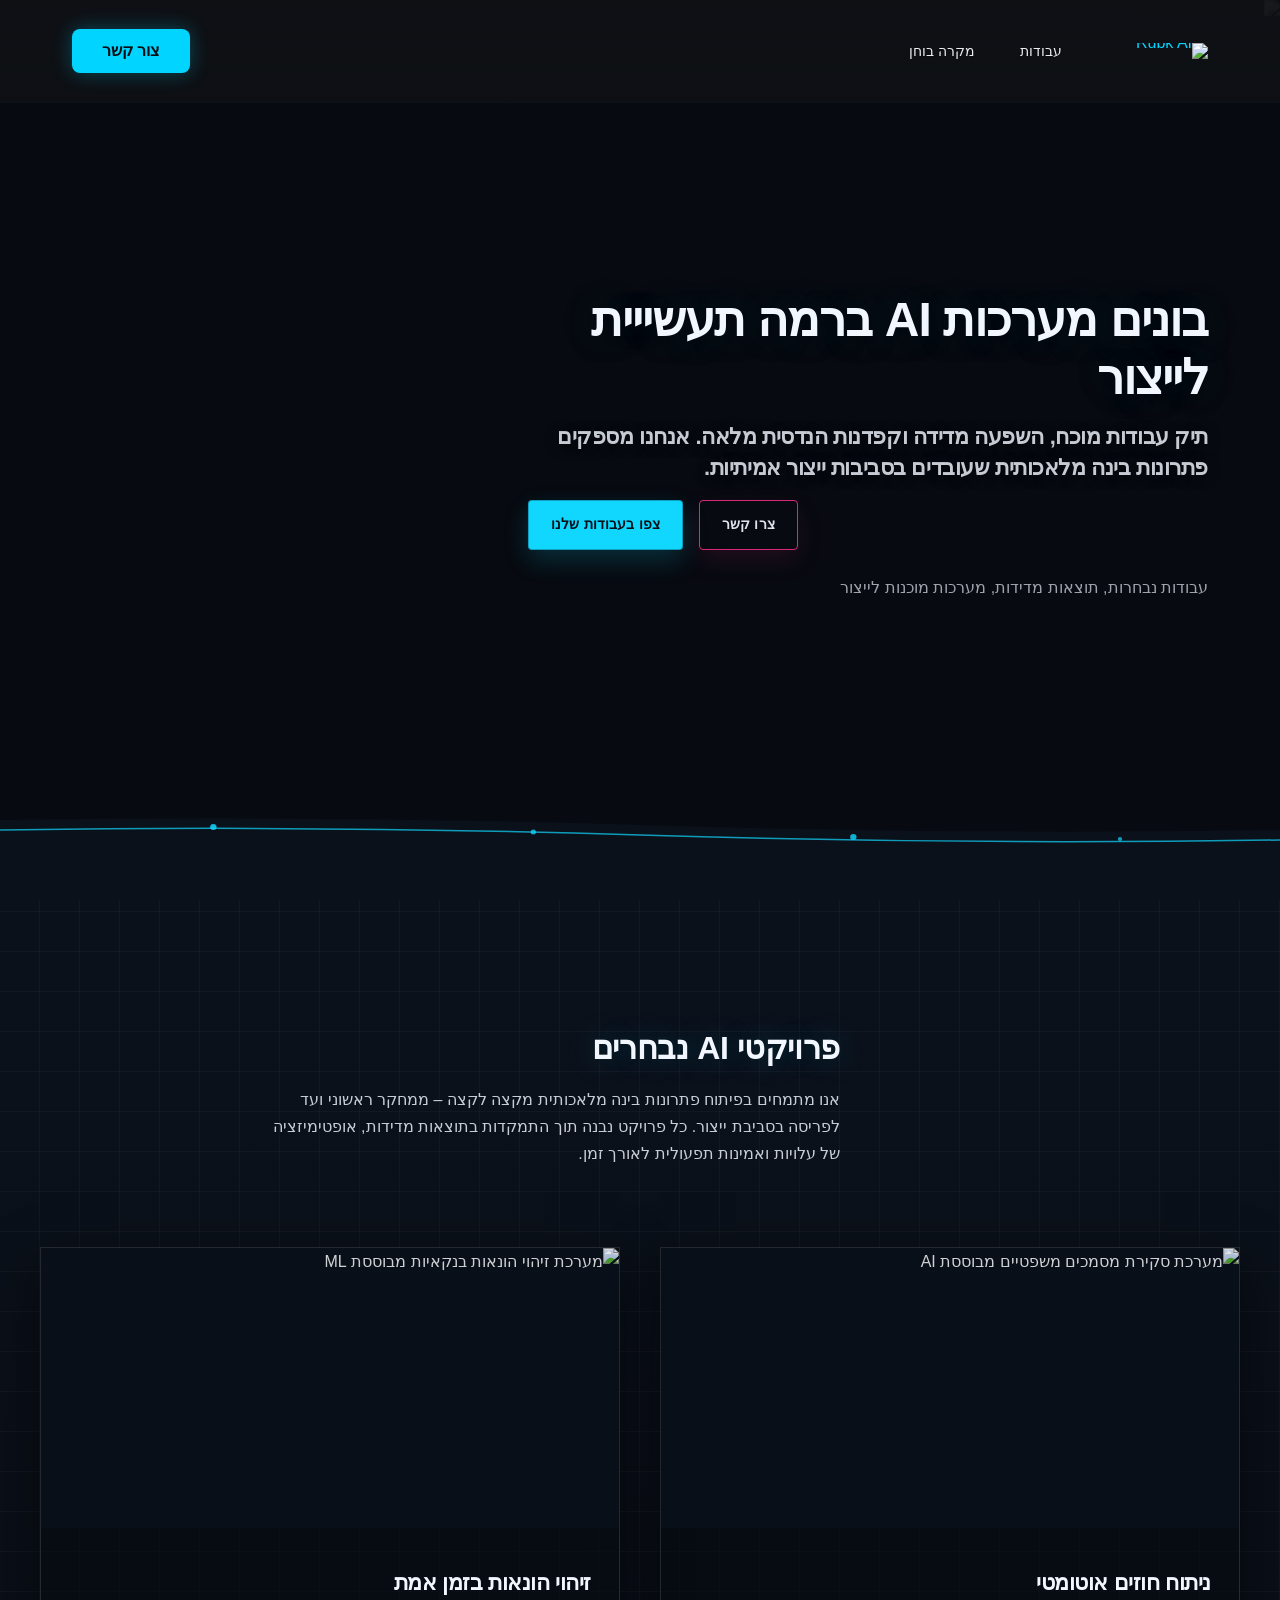
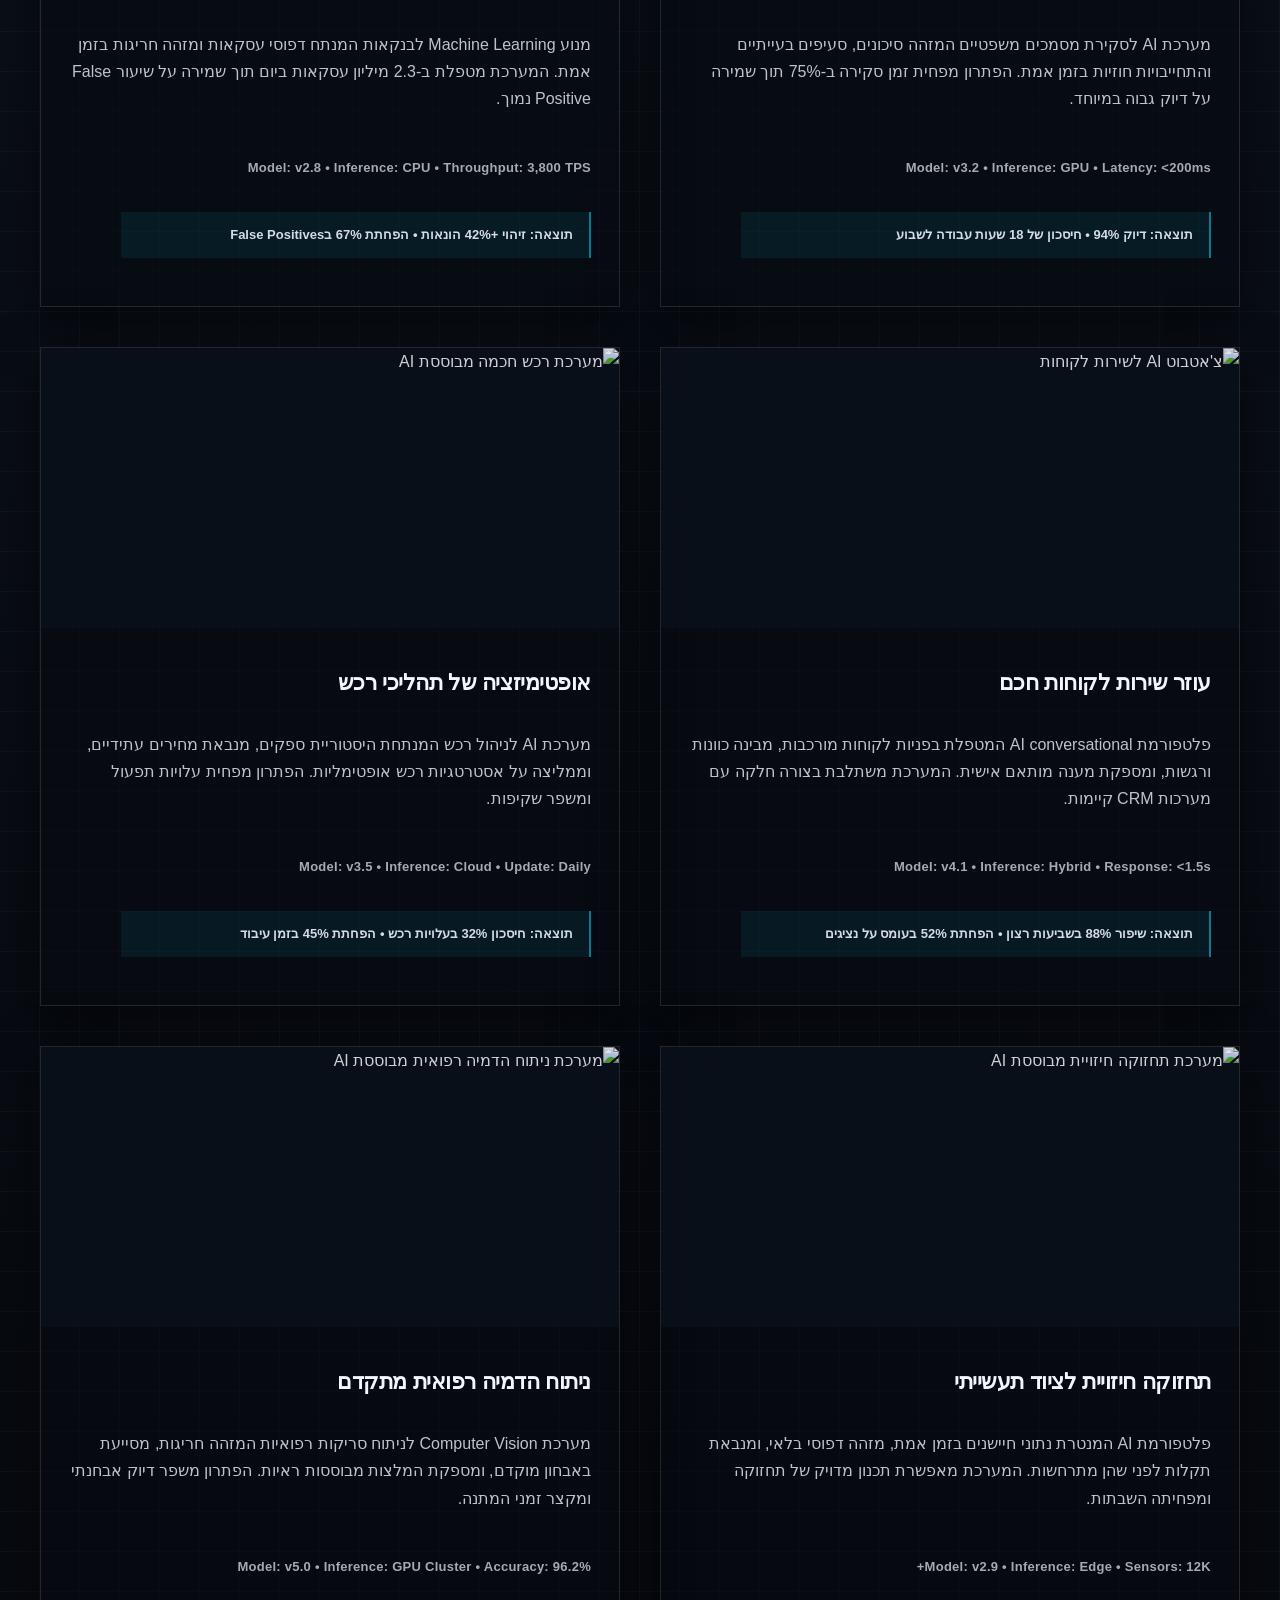
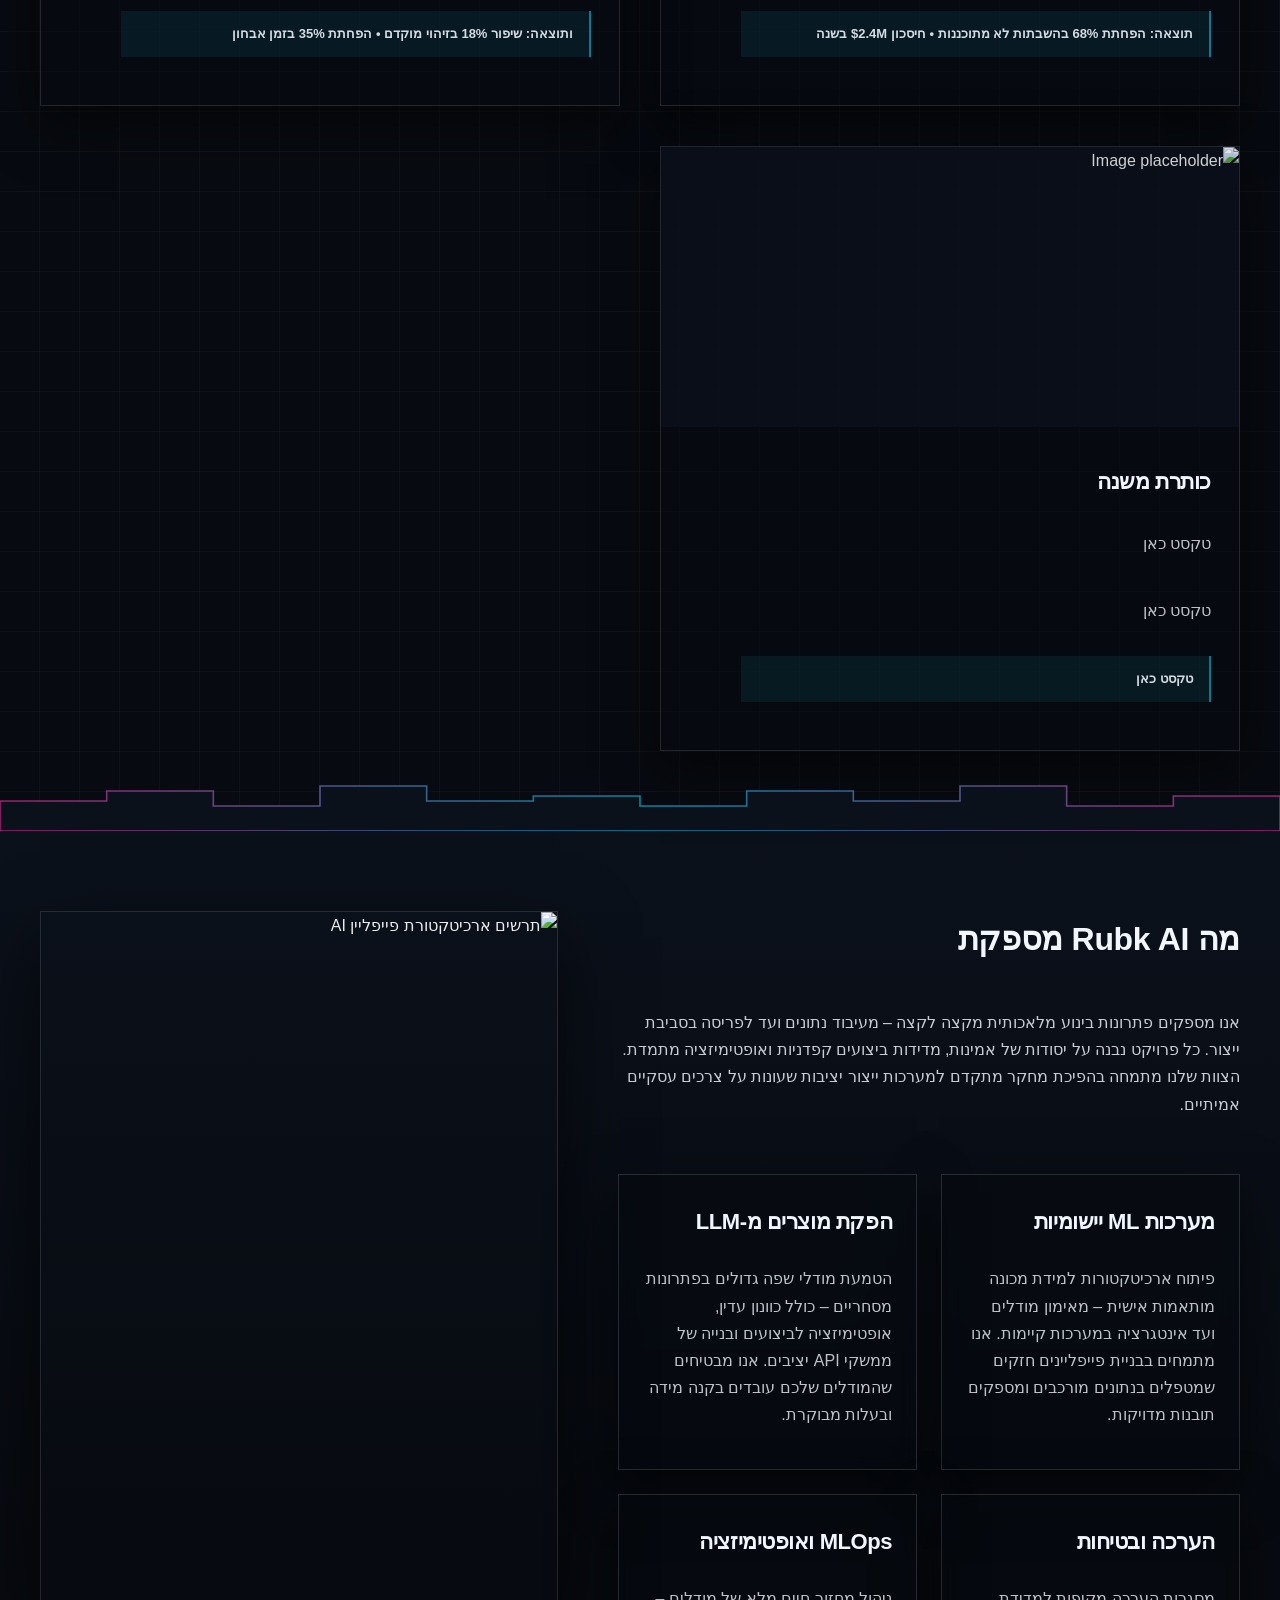
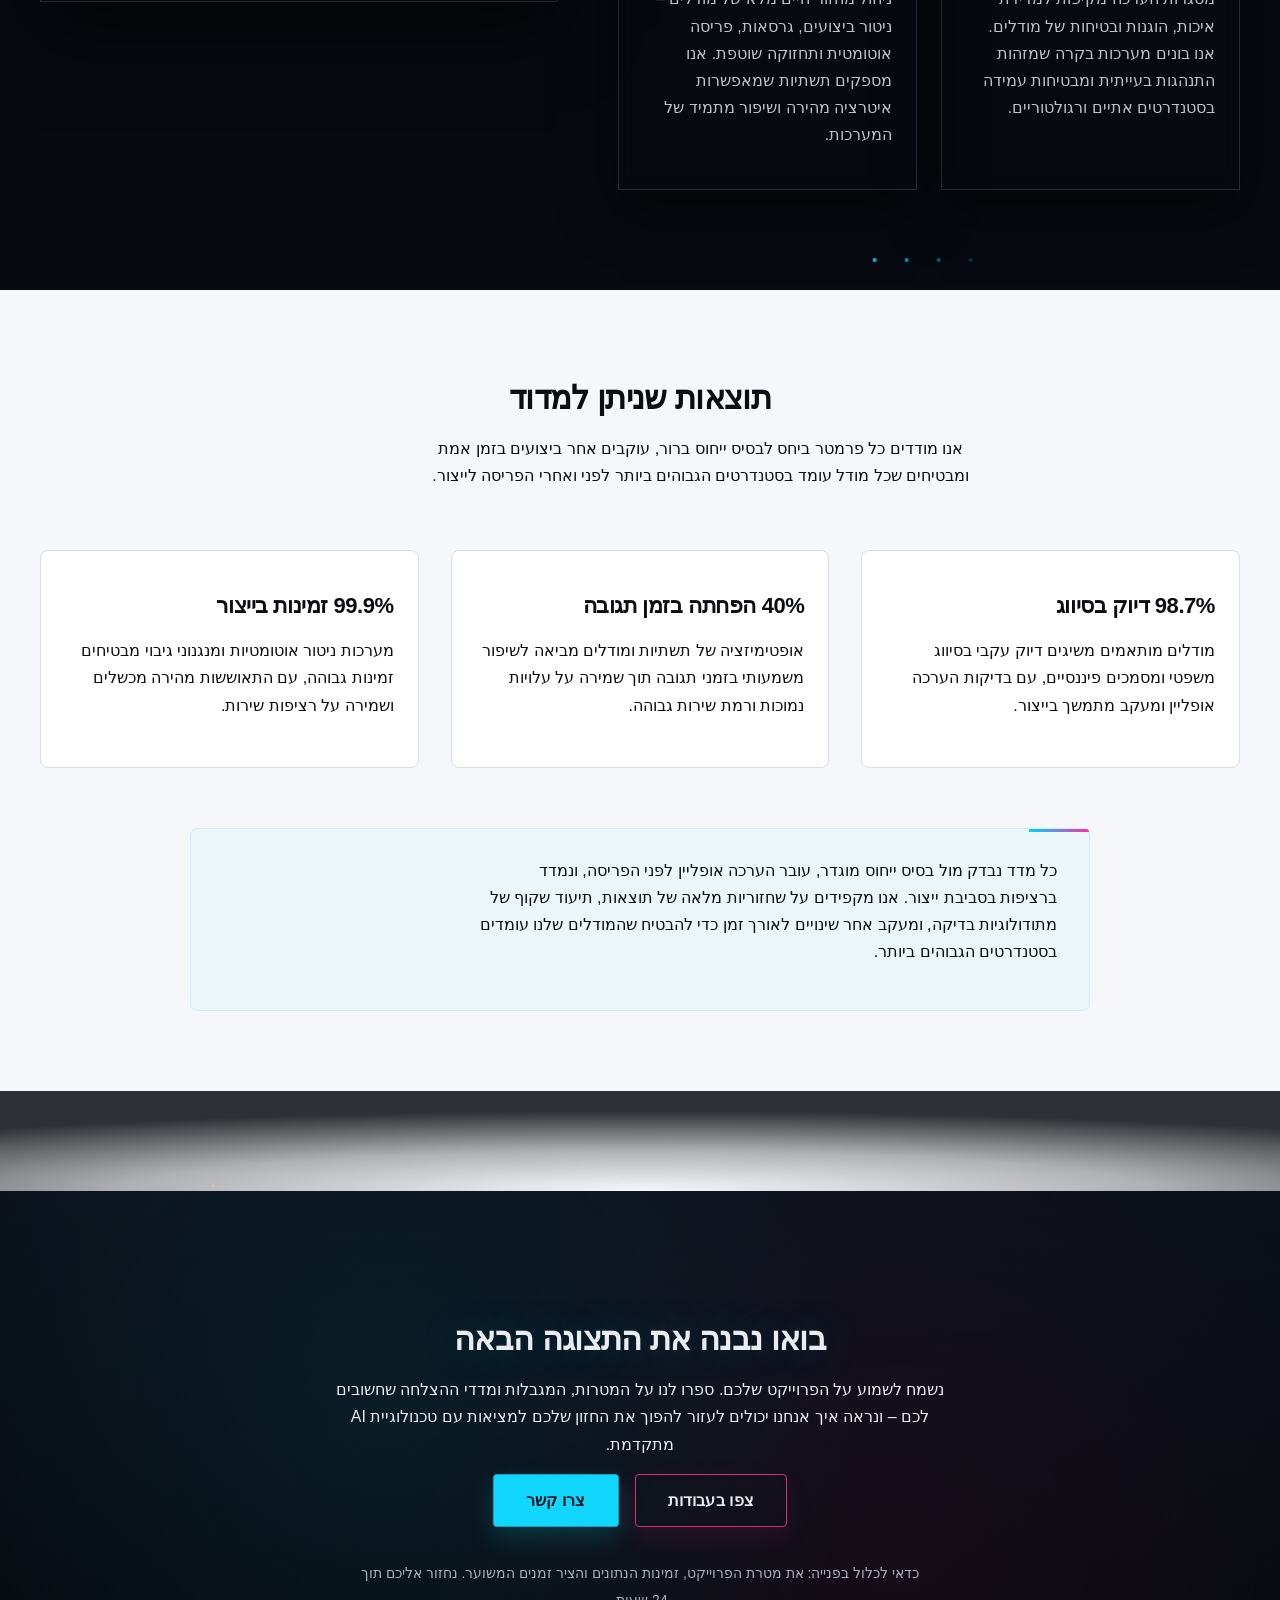
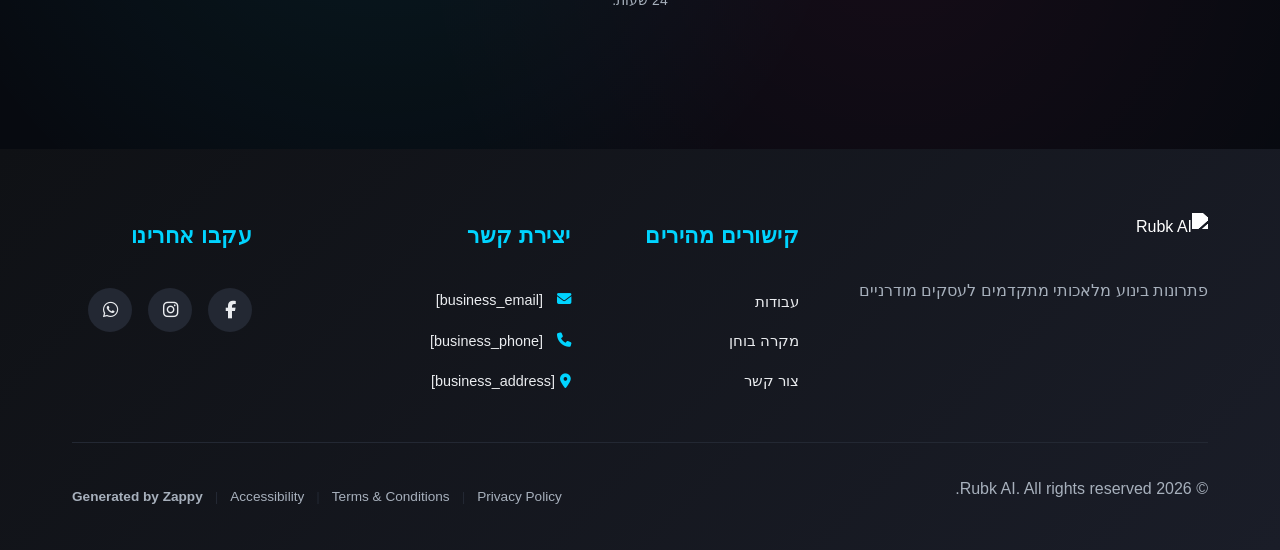
==== commit 302feba9: "Background sync: Progressive GitHub Sync" ====
--- a/index.html
+++ b/index.html
@@ -300,16 +300,16 @@
 
   <nav class="navbar" dir="rtl">
   <button class="mobile-toggle" id="mobileToggle" aria-label="Menu">
-    <svg class="hamburger-icon" width="24" height="24" viewbox="0 0 24 24" fill="none">
+    <svg class="hamburger-icon" width="24" height="24" viewBox="0 0 24 24" fill="none">
       <path d="M3 12h18M3 6h18M3 18h18" stroke="currentColor" stroke-width="2" stroke-linecap="round"></path>
     </svg>
-    <svg class="close-icon" width="24" height="24" viewbox="0 0 24 24" fill="none" style="display:none;">
+    <svg class="close-icon" width="24" height="24" viewBox="0 0 24 24" fill="none" style="display:none;">
       <path d="M18 6L6 18M6 6l12 12" stroke="currentColor" stroke-width="2" stroke-linecap="round"></path>
     </svg>
   </button>
   
   <button class="phone-header-btn" aria-label="Call">
-    <svg width="20" height="20" viewbox="0 0 24 24" fill="currentColor">
+    <svg width="20" height="20" viewBox="0 0 24 24" fill="currentColor">
       <path d="M22 16.92v3a2 2 0 0 1-2.18 2 19.79 19.79 0 0 1-8.63-3.07 19.5 19.5 0 0 1-6-6 19.79 19.79 0 0 1-3.07-8.67A2 2 0 0 1 4.11 2h3a2 2 0 0 1 2 1.72 12.84 12.84 0 0 0 .7 2.81 2 2 0 0 1-.45 2.11L8.09 9.91a16 16 0 0 0 6 6l1.27-1.27a2 2 0 0 1 2.11-.45 12.84 12.84 0 0 0 2.81.7A2 2 0 0 1 22 16.92z"></path>
     </svg>
   </button>
@@ -356,12 +356,12 @@
 
   <!-- Bottom Divider: Diagonal Gradient Fade + Neon Line with Node Dots -->
   <div class="index-hero-section__divider-wrapper">
-    <svg data-no-icon-edit="true" aria-hidden="true" viewbox="0 0 1200 120" preserveaspectratio="none" xmlns="http://www.w3.org/2000/svg" class="index-hero-section__divider-svg">
+    <svg data-no-icon-edit="true" aria-hidden="true" viewBox="0 0 1200 120" preserveAspectRatio="none" xmlns="http://www.w3.org/2000/svg" class="index-hero-section__divider-svg">
       <defs>
-        <lineargradient id="index-hero-divider-gradient" x1="0%" y1="0%" x2="0%" y2="100%">
+        <linearGradient id="index-hero-divider-gradient" x1="0%" y1="0%" x2="0%" y2="100%">
           <stop offset="0%" style="stop-color:rgba(7,10,16,0);stop-"></stop>
           <stop offset="100%" style="stop-color:#070A10;stop-opacity:1"></stop>
-        </lineargradient>
+        </linearGradient>
       </defs>
       <!-- Diagonal gradient fill -->
       <path d="M0,120 L0,40 Q300,35 600,45 T1200,50 L1200,120 Z" fill="#0B111B"></path>
@@ -375,94 +375,106 @@
   </div>
 </section>
 
-<section class="index-portfolio-section" data-layout-spec="בית-portfolio">
+<section class="index-portfolio-section" data-layout-spec="בית-portfolio" id="zappy-section-1">
   <div class="index-portfolio-container">
     <div class="index-portfolio-intro">
       <h2>פרויקטי AI נבחרים</h2>
       <p>אנו מתמחים בפיתוח פתרונות בינה מלאכותית מקצה לקצה – ממחקר ראשוני ועד לפריסה בסביבת ייצור. כל פרויקט נבנה תוך התמקדות בתוצאות מדידות, אופטימיזציה של עלויות ואמינות תפעולית לאורך זמן.</p>
     </div>
 
-    <div class="index-portfolio-grid zappy-vertical-grid"><article class="index-portfolio-card">
+    <div class="index-portfolio-grid zappy-vertical-grid">
+      <article class="index-portfolio-card" data-grid-item-index="0">
         <div class="index-portfolio-card-image">
-          <img data-placeholder="index-portfolio-image-1" data-context="Dark-themed AI dashboard showing legal document review interface with highlighted clauses, confidence scores, and automated risk assessment visualizations for an artificial intelligence legal document review system" width="600" height="400" src="/assets/site-index-portfolio-image-1.webp" alt="מערכת סקירת מסמכים משפטיים מבוססת AI" data-element-type="image" data-element-id="img-1772531557892-jnfynyax3" class="zappy-editable-image" data-original-position="static" style="position: relative;">
+          <img data-placeholder="index-portfolio-image-1" data-context="Dark-themed AI dashboard showing legal document review interface with highlighted clauses, confidence scores, and automated risk assessment visualizations for an artificial intelligence legal document review system" width="600" height="400" src="/assets/site-index-portfolio-image-1.webp" alt="מערכת סקירת מסמכים משפטיים מבוססת AI" data-element-type="image" data-element-id="img-1772531557892-jnfynyax3" class="zappy-editable-image" data-resize-handler-attached="true" data-original-position="static" style="position: relative;">
         </div>
         <div class="index-portfolio-card-content">
-          <h3 class="zappy-editable">ניתוח חוזים אוטומטי</h3>
-          <p class="zappy-editable">מערכת AI לסקירת מסמכים משפטיים המזהה סיכונים, סעיפים בעייתיים והתחייבויות חוזיות בזמן אמת. הפתרון מפחית זמן סקירה ב-75% תוך שמירה על דיוק גבוה במיוחד.</p>
-          <p class="index-portfolio-card-tech zappy-editable"><span class="index-portfolio-mono">Model: v3.2 • Inference: GPU • Latency: &lt;200ms</span></p>
-          <p class="index-portfolio-card-metric zappy-editable">תוצאה: דיוק 94% • חיסכון של 18 שעות עבודה לשבוע</p>
-        </div>
-      </article><article class="index-portfolio-card">
+          <h3>ניתוח חוזים אוטומטי</h3>
+          <p>מערכת AI לסקירת מסמכים משפטיים המזהה סיכונים, סעיפים בעייתיים והתחייבויות חוזיות בזמן אמת. הפתרון מפחית זמן סקירה ב-75% תוך שמירה על דיוק גבוה במיוחד.</p>
+          <p class="index-portfolio-card-tech"><span class="index-portfolio-mono">Model: v3.2 • Inference: GPU • Latency: &lt;200ms</span></p>
+          <p class="index-portfolio-card-metric">תוצאה: דיוק 94% • חיסכון של 18 שעות עבודה לשבוע</p>
+        </div>
+      </article>
+
+      <article class="index-portfolio-card" data-grid-item-index="1">
         <div class="index-portfolio-card-image">
-          <img data-placeholder="index-portfolio-image-2" data-context="Modern banking AI interface showing fraud detection dashboard with transaction flow visualization, anomaly alerts, and real-time risk scoring for machine learning in banking applications" width="600" height="400" src="/assets/site-index-portfolio-image-2.webp" alt="מערכת זיהוי הונאות בנקאיות מבוססת ML" data-element-type="image" data-element-id="img-1772531557892-bvvy3q27s" class="zappy-editable-image" data-original-position="static" style="position: relative;">
+          <img data-placeholder="index-portfolio-image-2" data-context="Modern banking AI interface showing fraud detection dashboard with transaction flow visualization, anomaly alerts, and real-time risk scoring for machine learning in banking applications" width="600" height="400" src="/assets/site-index-portfolio-image-2.webp" alt="מערכת זיהוי הונאות בנקאיות מבוססת ML" data-element-type="image" data-element-id="img-1772531557892-bvvy3q27s" class="zappy-editable-image" data-resize-handler-attached="true" data-original-position="static" style="position: relative;">
         </div>
         <div class="index-portfolio-card-content">
-          <h3 class="zappy-editable">זיהוי הונאות בזמן אמת</h3>
-          <p class="zappy-editable">מנוע Machine Learning לבנקאות המנתח דפוסי עסקאות ומזהה חריגות בזמן אמת. המערכת מטפלת ב-2.3 מיליון עסקאות ביום תוך שמירה על שיעור False Positive נמוך.</p>
-          <p class="index-portfolio-card-tech zappy-editable"><span class="index-portfolio-mono">Model: v2.8 • Inference: CPU • Throughput: 3,800 TPS</span></p>
-          <p class="index-portfolio-card-metric zappy-editable">תוצאה: זיהוי +42% הונאות • הפחתת 67% בFalse Positives</p>
-        </div>
-      </article><article class="index-portfolio-card">
+          <h3>זיהוי הונאות בזמן אמת</h3>
+          <p>מנוע Machine Learning לבנקאות המנתח דפוסי עסקאות ומזהה חריגות בזמן אמת. המערכת מטפלת ב-2.3 מיליון עסקאות ביום תוך שמירה על שיעור False Positive נמוך.</p>
+          <p class="index-portfolio-card-tech"><span class="index-portfolio-mono">Model: v2.8 • Inference: CPU • Throughput: 3,800 TPS</span></p>
+          <p class="index-portfolio-card-metric">תוצאה: זיהוי +42% הונאות • הפחתת 67% בFalse Positives</p>
+        </div>
+      </article>
+
+      <article class="index-portfolio-card" data-grid-item-index="2">
         <div class="index-portfolio-card-image">
-          <img data-placeholder="index-portfolio-image-3" data-context="Sleek customer service AI chatbot interface showing conversation flow, sentiment analysis indicators, and automated response suggestions for artificial intelligence customer service companies" width="600" height="400" src="/assets/site-index-portfolio-image-3.webp" alt="צ'אטבוט AI לשירות לקוחות" data-element-type="image" data-element-id="img-1772531557892-78seadx4y" class="zappy-editable-image" data-original-position="static" style="position: relative;">
+          <img data-placeholder="index-portfolio-image-3" data-context="Sleek customer service AI chatbot interface showing conversation flow, sentiment analysis indicators, and automated response suggestions for artificial intelligence customer service companies" width="600" height="400" src="/assets/site-index-portfolio-image-3.webp" alt="צ'אטבוט AI לשירות לקוחות" data-element-type="image" data-element-id="img-1772531557892-78seadx4y" class="zappy-editable-image" data-resize-handler-attached="true" data-original-position="static" style="position: relative;">
         </div>
         <div class="index-portfolio-card-content">
-          <h3 class="zappy-editable">עוזר שירות לקוחות חכם</h3>
-          <p class="zappy-editable">פלטפורמת AI conversational המטפלת בפניות לקוחות מורכבות, מבינה כוונות ורגשות, ומספקת מענה מותאם אישית. המערכת משתלבת בצורה חלקה עם מערכות CRM קיימות.</p>
-          <p class="index-portfolio-card-tech zappy-editable"><span class="index-portfolio-mono">Model: v4.1 • Inference: Hybrid • Response: &lt;1.5s</span></p>
-          <p class="index-portfolio-card-metric zappy-editable">תוצאה: שיפור 88% בשביעות רצון • הפחתת 52% בעומס על נציגים</p>
-        </div>
-      </article><article class="index-portfolio-card">
+          <h3>עוזר שירות לקוחות חכם</h3>
+          <p>פלטפורמת AI conversational המטפלת בפניות לקוחות מורכבות, מבינה כוונות ורגשות, ומספקת מענה מותאם אישית. המערכת משתלבת בצורה חלקה עם מערכות CRM קיימות.</p>
+          <p class="index-portfolio-card-tech"><span class="index-portfolio-mono">Model: v4.1 • Inference: Hybrid • Response: &lt;1.5s</span></p>
+          <p class="index-portfolio-card-metric">תוצאה: שיפור 88% בשביעות רצון • הפחתת 52% בעומס על נציגים</p>
+        </div>
+      </article>
+
+      <article class="index-portfolio-card" data-grid-item-index="3">
         <div class="index-portfolio-card-image">
-          <img data-placeholder="index-portfolio-image-4" data-context="Professional procurement AI dashboard showing supplier evaluation metrics, cost optimization graphs, and automated purchase order recommendations for procurement ai systems" width="600" height="400" src="/assets/site-index-portfolio-image-4.webp" alt="מערכת רכש חכמה מבוססת AI" data-element-type="image" data-element-id="img-1772531557892-r1a0ozl5b" class="zappy-editable-image" data-original-position="static" style="position: relative;">
+          <img data-placeholder="index-portfolio-image-4" data-context="Professional procurement AI dashboard showing supplier evaluation metrics, cost optimization graphs, and automated purchase order recommendations for procurement ai systems" width="600" height="400" src="/assets/site-index-portfolio-image-4.webp" alt="מערכת רכש חכמה מבוססת AI" data-element-type="image" data-element-id="img-1772531557892-r1a0ozl5b" class="zappy-editable-image" data-resize-handler-attached="true" data-original-position="static" style="position: relative;">
         </div>
         <div class="index-portfolio-card-content">
-          <h3 class="zappy-editable">אופטימיזציה של תהליכי רכש</h3>
-          <p class="zappy-editable">מערכת AI לניהול רכש המנתחת היסטוריית ספקים, מנבאת מחירים עתידיים, וממליצה על אסטרטגיות רכש אופטימליות. הפתרון מפחית עלויות תפעול ומשפר שקיפות.</p>
-          <p class="index-portfolio-card-tech zappy-editable"><span class="index-portfolio-mono">Model: v3.5 • Inference: Cloud • Update: Daily</span></p>
-          <p class="index-portfolio-card-metric zappy-editable">תוצאה: חיסכון 32% בעלויות רכש • הפחתת 45% בזמן עיבוד</p>
-        </div>
-      </article><article class="index-portfolio-card">
+          <h3>אופטימיזציה של תהליכי רכש</h3>
+          <p>מערכת AI לניהול רכש המנתחת היסטוריית ספקים, מנבאת מחירים עתידיים, וממליצה על אסטרטגיות רכש אופטימליות. הפתרון מפחית עלויות תפעול ומשפר שקיפות.</p>
+          <p class="index-portfolio-card-tech"><span class="index-portfolio-mono">Model: v3.5 • Inference: Cloud • Update: Daily</span></p>
+          <p class="index-portfolio-card-metric">תוצאה: חיסכון 32% בעלויות רכש • הפחתת 45% בזמן עיבוד</p>
+        </div>
+      </article>
+
+      <article class="index-portfolio-card" data-grid-item-index="4">
         <div class="index-portfolio-card-image">
-          <img data-placeholder="index-portfolio-image-5" data-context="Advanced predictive maintenance AI system showing industrial equipment monitoring, failure prediction graphs, and maintenance scheduling interface with IoT sensor data visualization" width="600" height="400" src="/assets/site-index-portfolio-image-5.webp" alt="מערכת תחזוקה חיזויית מבוססת AI" data-element-type="image" data-element-id="img-1772531557892-1qofx3n95" class="zappy-editable-image" data-original-position="static" style="position: relative;">
+          <img data-placeholder="index-portfolio-image-5" data-context="Advanced predictive maintenance AI system showing industrial equipment monitoring, failure prediction graphs, and maintenance scheduling interface with IoT sensor data visualization" width="600" height="400" src="/assets/site-index-portfolio-image-5.webp" alt="מערכת תחזוקה חיזויית מבוססת AI" data-element-type="image" data-element-id="img-1772531557892-1qofx3n95" class="zappy-editable-image" data-resize-handler-attached="true" data-original-position="static" style="position: relative;">
         </div>
         <div class="index-portfolio-card-content">
-          <h3 class="zappy-editable">תחזוקה חיזויית לציוד תעשייתי</h3>
-          <p class="zappy-editable">פלטפורמת AI המנטרת נתוני חיישנים בזמן אמת, מזהה דפוסי בלאי, ומנבאת תקלות לפני שהן מתרחשות. המערכת מאפשרת תכנון מדויק של תחזוקה ומפחיתה השבתות.</p>
-          <p class="index-portfolio-card-tech zappy-editable"><span class="index-portfolio-mono">Model: v2.9 • Inference: Edge • Sensors: 12K+</span></p>
-          <p class="index-portfolio-card-metric zappy-editable">תוצאה: הפחתת 68% בהשבתות לא מתוכננות • חיסכון $2.4M בשנה</p>
-        </div>
-      </article><article class="index-portfolio-card">
+          <h3>תחזוקה חיזויית לציוד תעשייתי</h3>
+          <p>פלטפורמת AI המנטרת נתוני חיישנים בזמן אמת, מזהה דפוסי בלאי, ומנבאת תקלות לפני שהן מתרחשות. המערכת מאפשרת תכנון מדויק של תחזוקה ומפחיתה השבתות.</p>
+          <p class="index-portfolio-card-tech"><span class="index-portfolio-mono">Model: v2.9 • Inference: Edge • Sensors: 12K+</span></p>
+          <p class="index-portfolio-card-metric">תוצאה: הפחתת 68% בהשבתות לא מתוכננות • חיסכון $2.4M בשנה</p>
+        </div>
+      </article>
+
+      <article class="index-portfolio-card" data-grid-item-index="5">
         <div class="index-portfolio-card-image">
-          <img data-placeholder="index-portfolio-image-6" data-context="Sophisticated medical imaging AI system showing diagnostic analysis interface with highlighted anomalies, confidence scores, and comparative scan visualizations for healthcare diagnostics" width="600" height="400" src="/assets/site-index-portfolio-image-6.webp" alt="מערכת ניתוח הדמיה רפואית מבוססת AI" data-element-type="image" data-element-id="img-1772531557893-dtz5ocyh9" class="zappy-editable-image" data-original-position="static" style="position: relative;">
+          <img data-placeholder="index-portfolio-image-6" data-context="Sophisticated medical imaging AI system showing diagnostic analysis interface with highlighted anomalies, confidence scores, and comparative scan visualizations for healthcare diagnostics" width="600" height="400" src="/assets/site-index-portfolio-image-6.webp" alt="מערכת ניתוח הדמיה רפואית מבוססת AI" data-element-type="image" data-element-id="img-1772531557893-dtz5ocyh9" class="zappy-editable-image" data-resize-handler-attached="true" data-original-position="static" style="position: relative;">
         </div>
         <div class="index-portfolio-card-content">
-          <h3 class="zappy-editable">ניתוח הדמיה רפואית מתקדם</h3>
-          <p class="zappy-editable">מערכת Computer Vision לניתוח סריקות רפואיות המזהה חריגות, מסייעת באבחון מוקדם, ומספקת המלצות מבוססות ראיות. הפתרון משפר דיוק אבחנתי ומקצר זמני המתנה.</p>
-          <p class="index-portfolio-card-tech zappy-editable"><span class="index-portfolio-mono">Model: v5.0 • Inference: GPU Cluster • Accuracy: 96.2%</span></p>
-          <p class="index-portfolio-card-metric zappy-editable" style="">ותוצאה: שיפור 18% בזיהוי מוקדם • הפחתת 35% בזמן אבחון</p>
-        </div>
-      </article><article class="index-portfolio-card" style="background-color: rgba(7, 10, 16, 0.65) !important;">
+          <h3>ניתוח הדמיה רפואית מתקדם</h3>
+          <p>מערכת Computer Vision לניתוח סריקות רפואיות המזהה חריגות, מסייעת באבחון מוקדם, ומספקת המלצות מבוססות ראיות. הפתרון משפר דיוק אבחנתי ומקצר זמני המתנה.</p>
+          <p class="index-portfolio-card-tech"><span class="index-portfolio-mono">Model: v5.0 • Inference: GPU Cluster • Accuracy: 96.2%</span></p>
+          <p class="index-portfolio-card-metric" style="">ותוצאה: שיפור 18% בזיהוי מוקדם • הפחתת 35% בזמן אבחון</p>
+        </div>
+      </article><article class="index-portfolio-card" style="background-color: rgba(7, 10, 16, 0.65) !important; overflow: hidden !important;" data-grid-item-index="6">
         <div class="index-portfolio-card-image">
-          <img data-placeholder="image-placeholder" data-context="Sophisticated medical imaging AI system showing diagnostic analysis interface with highlighted anomalies, confidence scores, and comparative scan visualizations for healthcare diagnostics" width="600" height="400" src="data:image/svg+xml,%3Csvg%20xmlns%3D%22http%3A%2F%2Fwww.w3.org%2F2000%2Fsvg%22%20width%3D%22270%22%20height%3D%22266%22%20viewBox%3D%220%200%20270%20266%22%20fill%3D%22none%22%3E%3Cpath%20d%3D%22M115%2073C115%2084.598%20105.598%2094%2094%2094C82.402%2094%2073%2084.598%2073%2073C73%2061.402%2082.402%2052%2094%2052C105.598%2052%20115%2061.402%20115%2073Z%22%20fill%3D%22%23FFE8F4%22%2F%3E%3Cpath%20d%3D%22M4.5%20235C2.25042%20231.063%202.01053%20216.93%202.35599%20205.349C2.59334%20197.392%206.19874%20189.976%2012.1921%20184.737C34.3466%20165.372%2068.7703%20138.141%2076.9999%20129.5C86.9999%20119%20104%20123.5%20107.5%20124.5C109.185%20124.981%20120.247%20136.288%20129.009%20143.476C135.689%20148.955%20140.868%20143.211%20146.448%20136.617C159.454%20121.247%20187.782%2096.0545%20198%2093.5C210.889%2090.2778%20217.5%2090.9999%20228.5%2095.4999C235.27%2098.2695%20249.577%20114.041%20259.991%20125.875C265.161%20131.75%20268%20139.322%20268%20147.148V220.058C268%20223.986%20267.23%20227.868%20266.156%20231.646C265.513%20233.91%20264.884%20236.505%20264.5%20239C264.185%20241.05%20262.461%20243.684%20260.192%20246.359C253.873%20253.808%20244.786%20260.84%20235.341%20263.333C234.808%20263.474%20234.284%20263.608%20233.775%20263.735C231.605%20264.276%20229.373%20264.504%20227.137%20264.512L87.9999%20265C73.4999%20265.667%2041.5999%20266%2029.9999%20262C15.4999%20257%208.5%20242%204.5%20235Z%22%20fill%3D%22%23FFE8F4%22%2F%3E%3Cpath%20fill-rule%3D%22evenodd%22%20clip-rule%3D%22evenodd%22%20d%3D%22M94.665%20100.842C95.847%20100.93%2096.7363%20101.946%2096.6768%20103.123L96.6777%20111.412C96.6823%20111.503%2096.6826%20111.593%2096.6758%20111.684C96.5864%20112.883%2095.5421%20113.782%2094.3428%20113.693C93.1608%20113.605%2092.271%20112.59%2092.3311%20111.412L92.3301%20103.123C92.3255%20103.033%2092.3252%20102.942%2092.332%20102.852C92.4216%20101.653%2093.4659%20100.753%2094.665%20100.842ZM94.9082%20101.592C94.9538%20101.605%2094.9984%20101.62%2095.042%20101.637C94.9534%20101.602%2094.8601%20101.576%2094.7637%20101.559L94.9082%20101.592Z%22%20fill%3D%22%23FF0083%22%2F%3E%3Cpath%20fill-rule%3D%22evenodd%22%20clip-rule%3D%22evenodd%22%20d%3D%22M108.717%2097.1475C109.752%2096.5455%20111.08%2096.8973%20111.683%2097.9326L111.684%2097.9346L115.833%20105.111C115.839%20105.121%20115.844%20105.131%20115.845%20105.133C116.432%20106.169%20116.074%20107.486%20115.04%20108.082C114.004%20108.679%20112.68%20108.325%20112.08%20107.29L107.932%20100.114L107.83%2099.917C107.376%2098.9154%20107.746%2097.7122%20108.717%2097.1475ZM112.762%20107.058C112.763%20107.059%20112.764%20107.061%20112.766%20107.062C112.737%20107.023%20112.71%20106.982%20112.686%20106.939L112.762%20107.058ZM108.724%2098.0293C108.718%2098.0354%20108.713%2098.0416%20108.707%2098.0479C108.721%2098.0318%20108.736%2098.0164%20108.751%2098.001C108.742%2098.0104%20108.732%2098.0196%20108.724%2098.0293Z%22%20fill%3D%22%23FF0083%22%2F%3E%3Cpath%20fill-rule%3D%22evenodd%22%20clip-rule%3D%22evenodd%22%20d%3D%22M77.3164%2097.9326C77.9188%2096.897%2079.2475%2096.5454%2080.2832%2097.1475C81.319%2097.7498%2081.6695%2099.0783%2081.0674%20100.114L76.9199%20107.29L76.9189%20107.291C76.3166%20108.327%2074.9889%20108.678%2073.9531%20108.076C72.9174%20107.474%2072.566%20106.146%2073.168%20105.11L77.3154%2097.9346L77.3164%2097.9326Z%22%20fill%3D%22%23FF0083%22%2F%3E%3Cpath%20fill-rule%3D%22evenodd%22%20clip-rule%3D%22evenodd%22%20d%3D%22M94.5059%2050.1152C106.869%2050.1169%20116.889%2060.141%20116.888%2072.5039C116.886%2084.8665%20106.863%2094.8862%2094.5%2094.8848C88.5635%2094.8921%2082.8683%2092.5341%2078.6758%2088.3311C74.4764%2084.1322%2072.1163%2078.4357%2072.1172%2072.4971C72.1192%2060.1344%2082.1432%2050.1137%2094.5059%2050.1152ZM107.254%2059.7705C100.21%2052.7264%2088.7893%2052.7263%2081.7451%2059.7705L81.1846%2060.3291C78.1473%2063.6427%2076.4556%2067.9844%2076.4619%2072.499V72.501C76.4557%2077.2929%2078.3566%2081.8907%2081.7451%2085.2793C88.7893%2092.3234%20100.21%2092.3233%20107.254%2085.2793C114.298%2078.2351%20114.298%2066.8147%20107.254%2059.7705ZM81.1777%2089.6123C81.3179%2089.7217%2081.4589%2089.8298%2081.6016%2089.9355L81.0371%2089.5C81.0842%2089.5372%2081.1305%2089.5754%2081.1777%2089.6123ZM80.7607%2089.2793C80.81%2089.3197%2080.8605%2089.3585%2080.9102%2089.3984C80.7219%2089.2467%2080.535%2089.0929%2080.3516%2088.9346L80.7607%2089.2793ZM116.159%2073.6191C116.147%2073.8542%20116.13%2074.0882%20116.11%2074.3213C116.13%2074.084%20116.148%2073.8458%20116.16%2073.6064L116.159%2073.6191ZM112.466%2067.1904C112.509%2067.3352%20112.55%2067.4804%20112.589%2067.626C112.628%2067.7714%20112.665%2067.9173%20112.701%2068.0635C112.63%2067.7706%20112.552%2067.4802%20112.466%2067.1904ZM111.094%2063.8115C111.165%2063.9473%20111.235%2064.0836%20111.303%2064.2207C111.167%2063.9461%20111.024%2063.6743%20110.874%2063.4053L111.094%2063.8115ZM80.9248%2059.583C80.7106%2059.8074%2080.5026%2060.0367%2080.3008%2060.2705L80.6084%2059.9238C80.7123%2059.8094%2080.8178%2059.6951%2080.9248%2059.583ZM101.972%2055.3359C102.112%2055.3967%20102.251%2055.4591%20102.39%2055.5234L101.972%2055.3359C101.832%2055.2751%20101.692%2055.2164%20101.551%2055.1592L101.972%2055.3359Z%22%20fill%3D%22%23FF0083%22%2F%3E%3Cpath%20fill-rule%3D%22evenodd%22%20clip-rule%3D%22evenodd%22%20d%3D%22M119.147%2086.7246C119.75%2085.6889%20121.079%2085.3376%20122.114%2085.9395L129.29%2090.0879L129.291%2090.0889C130.327%2090.6912%20130.678%2092.0187%20130.076%2093.0547C129.474%2094.0902%20128.147%2094.4413%20127.111%2093.8398L119.935%2089.6924L119.933%2089.6914C118.897%2089.089%20118.545%2087.7603%20119.147%2086.7246ZM127.587%2093.3008C127.633%2093.3219%20127.68%2093.3394%20127.727%2093.3555C127.636%2093.3246%20127.548%2093.2851%20127.462%2093.2354L127.587%2093.3008ZM120.167%2089.0098C120.205%2089.0368%20120.244%2089.0621%20120.285%2089.0859L120.159%2089.0039L120.167%2089.0098Z%22%20fill%3D%22%23FF0083%22%2F%3E%3Cpath%20d%3D%22M67.083%2085.8301C68.0844%2085.3765%2069.2868%2085.7461%2069.8516%2086.7168C70.4539%2087.7527%2070.1021%2089.0811%2069.0664%2089.6836L69.0654%2089.6846L61.8887%2093.8311L61.8896%2093.832C60.8539%2094.4341%2059.5251%2094.0827%2058.9229%2093.0469C58.3211%2092.0113%2058.6727%2090.6834%2059.708%2090.0811L59.71%2090.0801L66.8857%2085.9316L67.083%2085.8301Z%22%20fill%3D%22%23FF0083%22%2F%3E%3Cpath%20fill-rule%3D%22evenodd%22%20clip-rule%3D%22evenodd%22%20d%3D%22M64.1475%2070.332C65.347%2070.4209%2066.2462%2071.4657%2066.1572%2072.665C66.0694%2073.8471%2065.0538%2074.7368%2063.876%2074.6768L55.5615%2074.6777L55.5352%2074.6758C54.4596%2074.5958%2053.6043%2073.7403%2053.5244%2072.665C53.4355%2071.4659%2054.336%2070.4213%2055.5352%2070.332L55.5615%2070.3301H63.876C63.9664%2070.3255%2064.0572%2070.3253%2064.1475%2070.332Z%22%20fill%3D%22%23FF0083%22%2F%3E%3Cpath%20fill-rule%3D%22evenodd%22%20clip-rule%3D%22evenodd%22%20d%3D%22M133.465%2070.3242C134.54%2070.4042%20135.395%2071.2598%20135.475%2072.335L135.48%2072.5576C135.451%2073.661%20134.589%2074.5845%20133.465%2074.668L133.438%2074.6699H125.124C125.087%2074.6718%20125.05%2074.6738%20125.014%2074.6738L124.853%2074.668C123.653%2074.5786%20122.754%2073.5344%20122.843%2072.335C122.925%2071.2271%20123.822%2070.3754%20124.904%2070.3223H133.438L133.465%2070.3242ZM123.54%2072.3867C123.532%2072.5013%20123.537%2072.6138%20123.554%2072.7227L123.541%2072.6123C123.535%2072.5383%20123.534%2072.463%20123.54%2072.3867Z%22%20fill%3D%22%23FF0083%22%2F%3E%3Cpath%20fill-rule%3D%22evenodd%22%20clip-rule%3D%22evenodd%22%20d%3D%22M58.9229%2051.9521C59.5251%2050.9164%2060.8539%2050.5651%2061.8896%2051.167L69.0654%2055.3154L69.0664%2055.3164C70.1023%2055.9187%2070.4537%2057.2463%2069.8516%2058.2822C69.2494%2059.3177%2067.9224%2059.6688%2066.8867%2059.0674L59.71%2054.9199L59.708%2054.9189C58.6725%2054.3165%2058.3208%2052.9878%2058.9229%2051.9521ZM67.3623%2058.5283C67.4081%2058.5494%2067.455%2058.567%2067.502%2058.583C67.4117%2058.5521%2067.3229%2058.5126%2067.2373%2058.4629L67.3623%2058.5283Z%22%20fill%3D%22%23FF0083%22%2F%3E%3Cpath%20fill-rule%3D%22evenodd%22%20clip-rule%3D%22evenodd%22%20d%3D%22M127.308%2051.0654C128.309%2050.6119%20129.511%2050.9814%20130.076%2051.9521C130.678%2052.9881%20130.327%2054.3165%20129.291%2054.9189L129.29%2054.9199L122.113%2059.0664L122.114%2059.0674C121.078%2059.6695%20119.75%2059.3181%20119.147%2058.2822C118.546%2057.2467%20118.897%2055.9188%20119.933%2055.3164L119.935%2055.3154L127.11%2051.167L127.308%2051.0654ZM121.629%2058.5312C121.538%2058.5723%20121.446%2058.6035%20121.352%2058.625C121.399%2058.6142%20121.446%2058.6016%20121.492%2058.5859C121.538%2058.5704%20121.584%2058.5516%20121.629%2058.5312Z%22%20fill%3D%22%23FF0083%22%2F%3E%3Cpath%20fill-rule%3D%22evenodd%22%20clip-rule%3D%22evenodd%22%20d%3D%22M112.129%2037.708C112.731%2036.6723%20114.06%2036.321%20115.096%2036.9229C116.132%2037.5252%20116.483%2038.8537%20115.881%2039.8896L111.733%2047.0654C111.732%2047.068%20111.731%2047.0704%20111.729%2047.0723C111.727%2047.0759%20111.725%2047.0801%20111.725%2047.0801L111.724%2047.0811C111.724%2047.0811%20111.726%2047.0781%20111.728%2047.0752C111.124%2048.1101%20109.796%2048.4589%20108.761%2047.8555L108.755%2047.8516C107.724%2047.246%20107.376%2045.9194%20107.979%2044.8867L112.129%2037.71V37.708ZM109.113%2047.251L109.247%2047.3193C109.202%2047.2989%20109.157%2047.2763%20109.113%2047.251Z%22%20fill%3D%22%23FF0083%22%2F%3E%3Cpath%20fill-rule%3D%22evenodd%22%20clip-rule%3D%22evenodd%22%20d%3D%22M73.9531%2036.9229C74.9887%2036.3211%2076.3166%2036.6726%2076.9189%2037.708L76.9199%2037.7109L81.0596%2044.8857L81.1611%2045.083C81.615%2046.0847%2081.2453%2047.2868%2080.2744%2047.8516C79.2386%2048.4536%2077.9109%2048.1022%2077.3086%2047.0664L77.3066%2047.0645L73.168%2039.8896L73.0654%2039.6924C72.6118%2038.6909%2072.9822%2037.4875%2073.9531%2036.9229ZM73.7725%2039.5381C73.7536%2039.5056%2073.7369%2039.4727%2073.7207%2039.4395L73.7725%2039.5381Z%22%20fill%3D%22%23FF0083%22%2F%3E%3Cpath%20d%3D%22M94.665%2031.3057C95.847%2031.3935%2096.7362%2032.4096%2096.6768%2033.5869L96.6777%2041.8682C96.6777%2043.0709%2095.7027%2044.0459%2094.5%2044.0459H94.4961C93.303%2044.0392%2092.3367%2043.073%2092.3301%2041.8799V33.5869C92.3255%2033.4966%2092.3252%2033.4057%2092.332%2033.3154C92.4216%2032.1168%2093.466%2031.2168%2094.665%2031.3057Z%22%20fill%3D%22%23FF0083%22%2F%3E%3Cpath%20fill-rule%3D%22evenodd%22%20clip-rule%3D%22evenodd%22%20d%3D%22M225%200C249.853%200%20270%2020.1472%20270%2045V220C270%20244.853%20249.853%20265%20225%20265H45C20.1472%20265%200%20244.853%200%20220V45C0%2020.1472%2020.1472%200%2045%200H225ZM100.02%20124.313C95.9754%20123.583%2091.7098%20124.111%2085.6094%20126.063C84.4544%20126.433%2082.6351%20127.4%2080.1855%20129.005C77.7793%20130.582%2074.9002%20132.682%2071.6621%20135.197C65.1882%20140.226%2057.3624%20146.846%2049.1553%20154.094C33.0169%20168.345%2015.484%20184.953%204%20196.485V220C4%20242.644%2022.3563%20261%2045%20261H225C233.621%20261%20241.618%20258.337%20248.22%20253.792C227.465%20234.295%20196.569%20205.427%20169.532%20180.504C155.703%20167.756%20142.89%20156.044%20132.961%20147.147C127.996%20142.698%20123.759%20138.96%20120.481%20136.149C117.16%20133.301%20114.925%20131.497%20113.907%20130.833C108.204%20127.113%20104.107%20125.052%20100.02%20124.313ZM45%204C22.3563%204%204%2022.3563%204%2045V190.835C15.4731%20179.459%2031.5827%20164.276%2046.5078%20151.096C54.7445%20143.822%2062.6409%20137.14%2069.209%20132.038C72.4917%20129.488%2075.4641%20127.317%2077.9941%20125.659C80.4806%20124.03%2082.6834%20122.799%2084.3906%20122.253C90.79%20120.205%2095.7748%20119.483%20100.73%20120.378C105.642%20121.265%20110.296%20123.703%20116.093%20127.483C117.375%20128.32%20119.819%20130.312%20123.085%20133.112C126.395%20135.95%20130.656%20139.712%20135.63%20144.169C145.579%20153.085%20158.41%20164.81%20172.243%20177.562C199.503%20202.691%20230.681%20231.824%20251.442%20251.33C260.344%20243.809%20266%20232.566%20266%20220V133.056C262.409%20129.439%20258.232%20124.782%20253.741%20120.025C248.735%20114.723%20243.249%20109.2%20237.425%20104.461C225.674%2094.8994%20213.127%2088.9929%20200.694%2093.5977C192.353%2096.687%20180.183%20105.66%20168.277%20116.147C156.437%20126.577%20145.137%20138.252%20138.562%20146.472L135.438%20143.973C142.196%20135.526%20153.67%20123.683%20165.633%20113.146C177.53%20102.666%20190.194%2093.2214%20199.306%2089.8467C213.872%2084.4519%20227.993%2091.6287%20239.95%20101.358C245.98%20106.265%20251.609%20111.941%20256.649%20117.279C260.071%20120.903%20263.186%20124.327%20266%20127.3V45C266%2022.3563%20247.644%204%20225%204H45Z%22%20fill%3D%22%23FF0083%22%2F%3E%3C%2Fsvg%3E" alt="Image placeholder" data-element-type="image" data-element-id="new-grid-img-1772531618011-0-i76ki8jcw" class="zappy-editable-image" data-original-position="static" style="position: relative; cursor: pointer;" id="new-grid-img-1772531618011-0-i76ki8jcw" data-ai-slot="grid-item-image">
+          <img data-placeholder="image-placeholder" data-context="Sophisticated medical imaging AI system showing diagnostic analysis interface with highlighted anomalies, confidence scores, and comparative scan visualizations for healthcare diagnostics" width="600" height="400" src="/assets/image-image-placeholder-1772531722180-7xuhc4.webp?v=1772531723487" alt="Image placeholder" data-element-type="image" data-element-id="new-grid-img-1772531618011-0-i76ki8jcw" class="zappy-editable-image" data-original-position="static" style="position: relative; cursor: pointer; object-position: 50% 50%; width: 350.578px !important; height: 345.383px !important; object-fit: cover !important; max-width: 100% !important; display: block !important;" id="new-grid-img-1772531618011-0-i76ki8jcw" data-ai-slot="grid-item-image" data-zappy-original-width="350.5777893066406" data-zappy-original-height="345.3833312988281">
         </div>
         <div class="index-portfolio-card-content">
-          <h3 class="zappy-editable" style="cursor: text;">כותרת משנה</h3>
-          <p class="zappy-editable" style="cursor: text;">טקסט כאן</p>
-          <p class="index-portfolio-card-tech zappy-editable" style="cursor: text;">טקסט כאן</p>
-          <p class="index-portfolio-card-metric zappy-editable" style="cursor: text;">טקסט כאן</p>
-        </div>
-      </article></div>
+          <h3 style="cursor: text;">כותרת משנה</h3>
+          <p style="cursor: text;">טקסט כאן</p>
+          <p class="index-portfolio-card-tech" style="cursor: text;">טקסט כאן</p>
+          <p class="index-portfolio-card-metric" style="cursor: text;">טקסט כאן</p>
+        </div>
+      </article>
+    </div>
   </div>
 
   <div class="index-portfolio-divider-wrapper">
-    <svg data-no-icon-edit="true" aria-hidden="true" viewbox="0 0 1200 60" preserveaspectratio="none" xmlns="http://www.w3.org/2000/svg">
+    <svg data-no-icon-edit="true" aria-hidden="true" viewBox="0 0 1200 60" preserveAspectRatio="none" xmlns="http://www.w3.org/2000/svg">
       <defs>
-        <lineargradient id="index-portfolio-gradient" x1="0%" y1="0%" x2="100%" y2="0%">
+        <linearGradient id="index-portfolio-gradient" x1="0%" y1="0%" x2="100%" y2="0%">
           <stop offset="0%" style="stop-color:#FF2DAA;stop-opacity:0.6"></stop>
           <stop offset="50%" style="stop-color:#00D4FF;stop-opacity:0.6"></stop>
           <stop offset="100%" style="stop-color:#FF2DAA;stop-opacity:0.6"></stop>
-        </lineargradient>
+        </linearGradient>
       </defs>
       <path d="M0,60 L0,30 L100,30 L100,20 L200,20 L200,35 L300,35 L300,15 L400,15 L400,30 L500,30 L500,25 L600,25 L600,35 L700,35 L700,20 L800,20 L800,30 L900,30 L900,15 L1000,15 L1000,35 L1100,35 L1100,25 L1200,25 L1200,60 Z" fill="#0B111B" stroke="url(#index-portfolio-gradient)" stroke-width="1.5"></path>
     </svg>
@@ -498,12 +510,12 @@
     </div>
   </div>
   <div class="index-capabilities-divider-wrapper">
-    <svg data-no-icon-edit="true" aria-hidden="true" viewbox="0 0 1200 60" preserveaspectratio="none" xmlns="http://www.w3.org/2000/svg" class="index-capabilities-divider-svg">
+    <svg data-no-icon-edit="true" aria-hidden="true" viewBox="0 0 1200 60" preserveAspectRatio="none" xmlns="http://www.w3.org/2000/svg" class="index-capabilities-divider-svg">
       <defs>
-        <lineargradient id="index-capabilities-line-gradient" x1="0%" y1="0%" x2="100%" y2="0%">
+        <linearGradient id="index-capabilities-line-gradient" x1="0%" y1="0%" x2="100%" y2="0%">
           <stop offset="0%" style="stop-color:#11D7FF;stop-opacity:1"></stop>
           <stop offset="100%" style="stop-color:#11D7FF;stop-"></stop>
-        </lineargradient>
+        </linearGradient>
       </defs>
       <line x1="0" y1="30" x2="800" y2="30" stroke="url(#index-capabilities-line-gradient)" stroke-width="2"></line>
       <circle cx="820" cy="30" r="2" fill="#11D7FF" opacity="0.8"></circle>
@@ -544,13 +556,13 @@
   </div>
 
   <div class="index-stats-divider-wrapper">
-    <svg data-no-icon-edit="true" aria-hidden="true" viewbox="0 0 1200 100" preserveaspectratio="none" xmlns="http://www.w3.org/2000/svg">
+    <svg data-no-icon-edit="true" aria-hidden="true" viewBox="0 0 1200 100" preserveAspectRatio="none" xmlns="http://www.w3.org/2000/svg">
       <defs>
-        <radialgradient id="stats-vignette-gradient" cx="50%" cy="100%" r="80%">
+        <radialGradient id="stats-vignette-gradient" cx="50%" cy="100%" r="80%">
           <stop offset="0%" stop-color="#0B0D12" stop-opacity="0"></stop>
           <stop offset="50%" stop-color="#0B0D12" stop-opacity="0.3"></stop>
           <stop offset="100%" stop-color="#0B0D12" stop-opacity="0.85"></stop>
-        </radialgradient>
+        </radialGradient>
       </defs>
       <rect x="0" y="0" width="1200" height="100" fill="url(#stats-vignette-gradient)"></rect>
       <circle cx="200" cy="95" r="1.5" fill="#FFD166" opacity="0.4"></circle>
